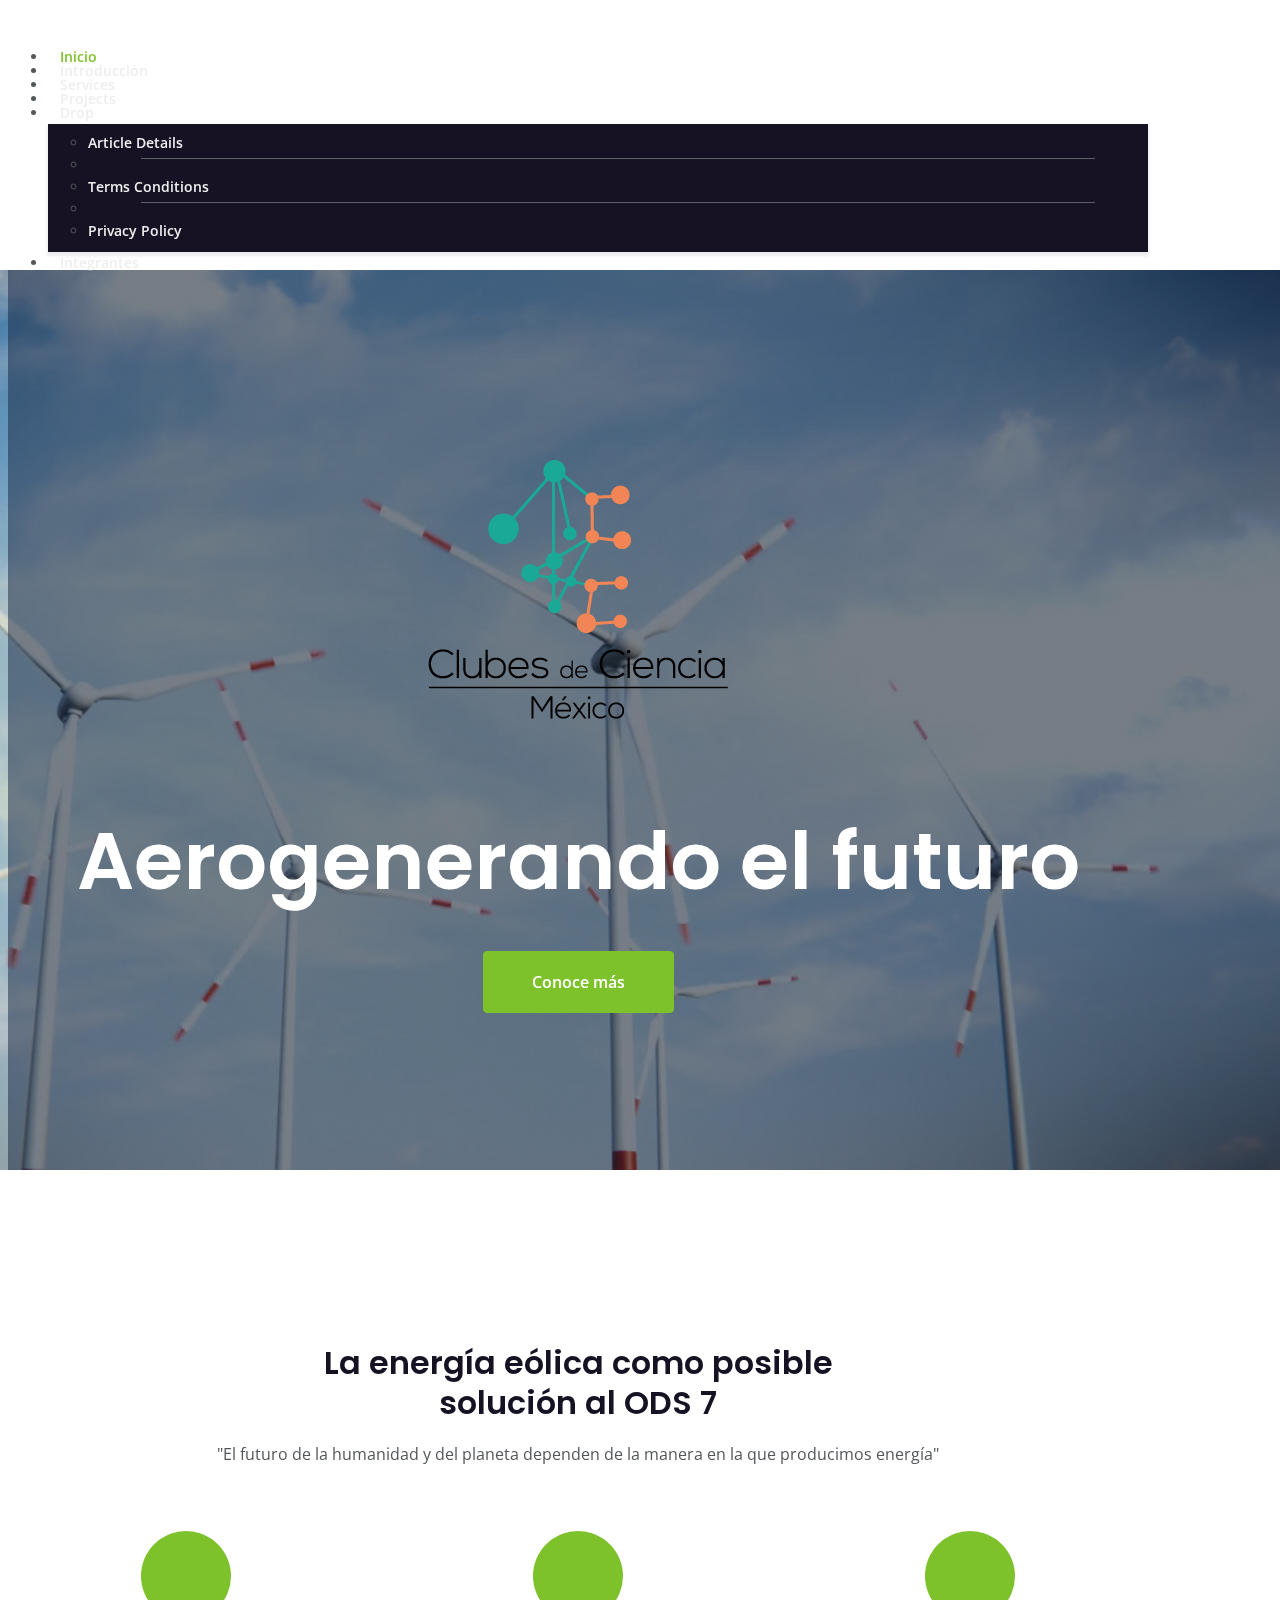
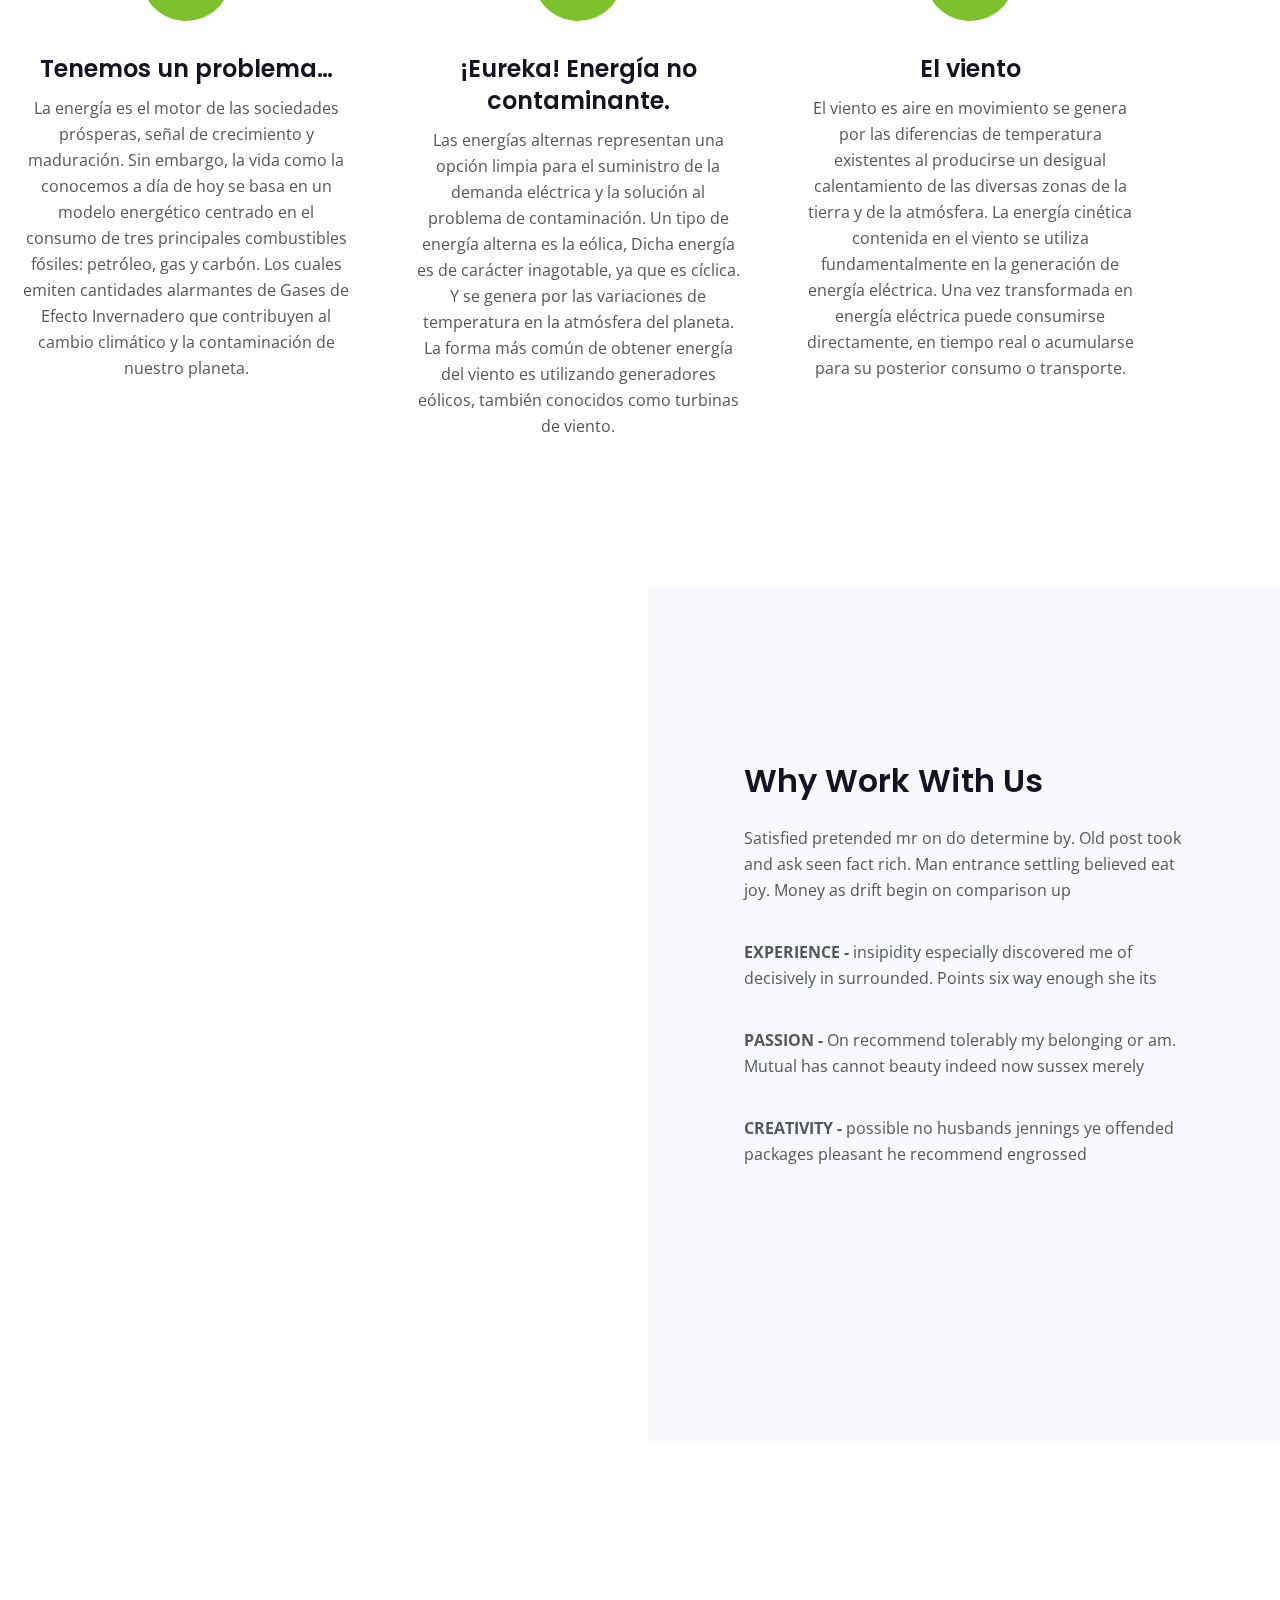
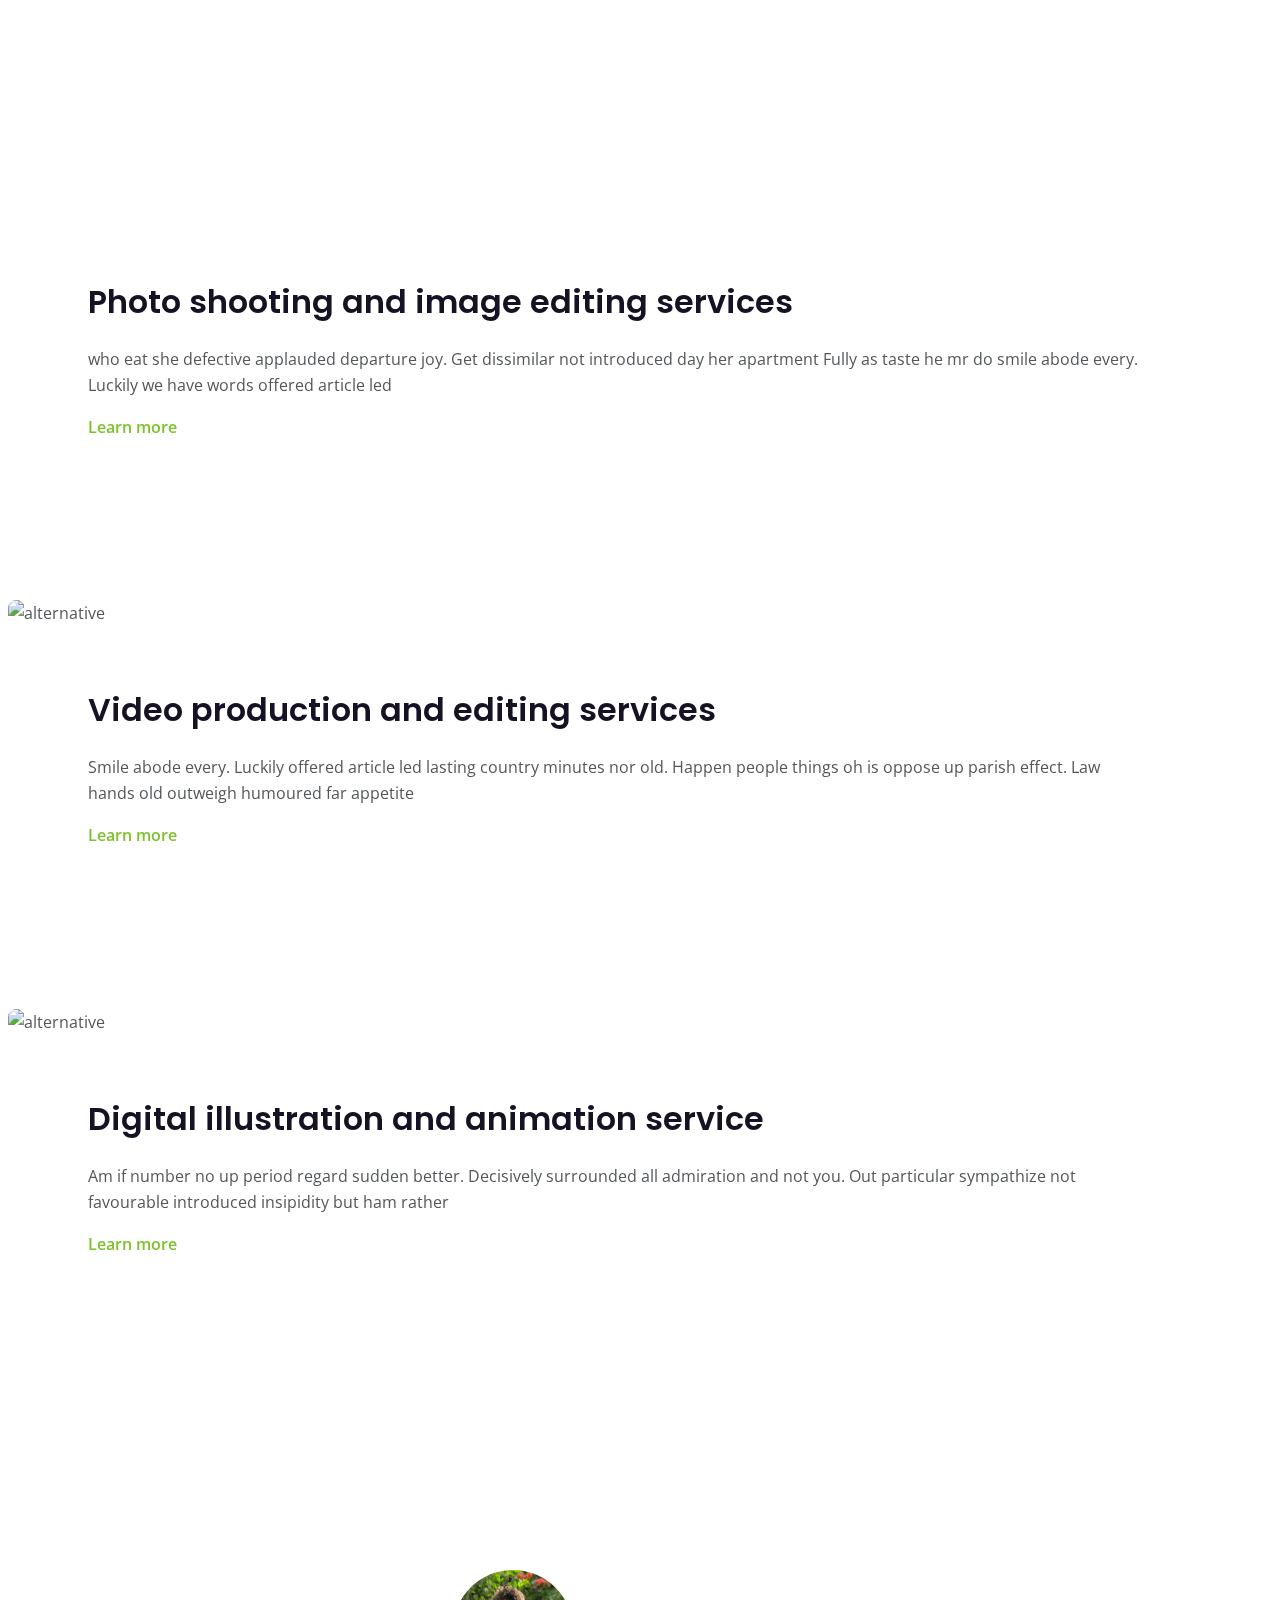
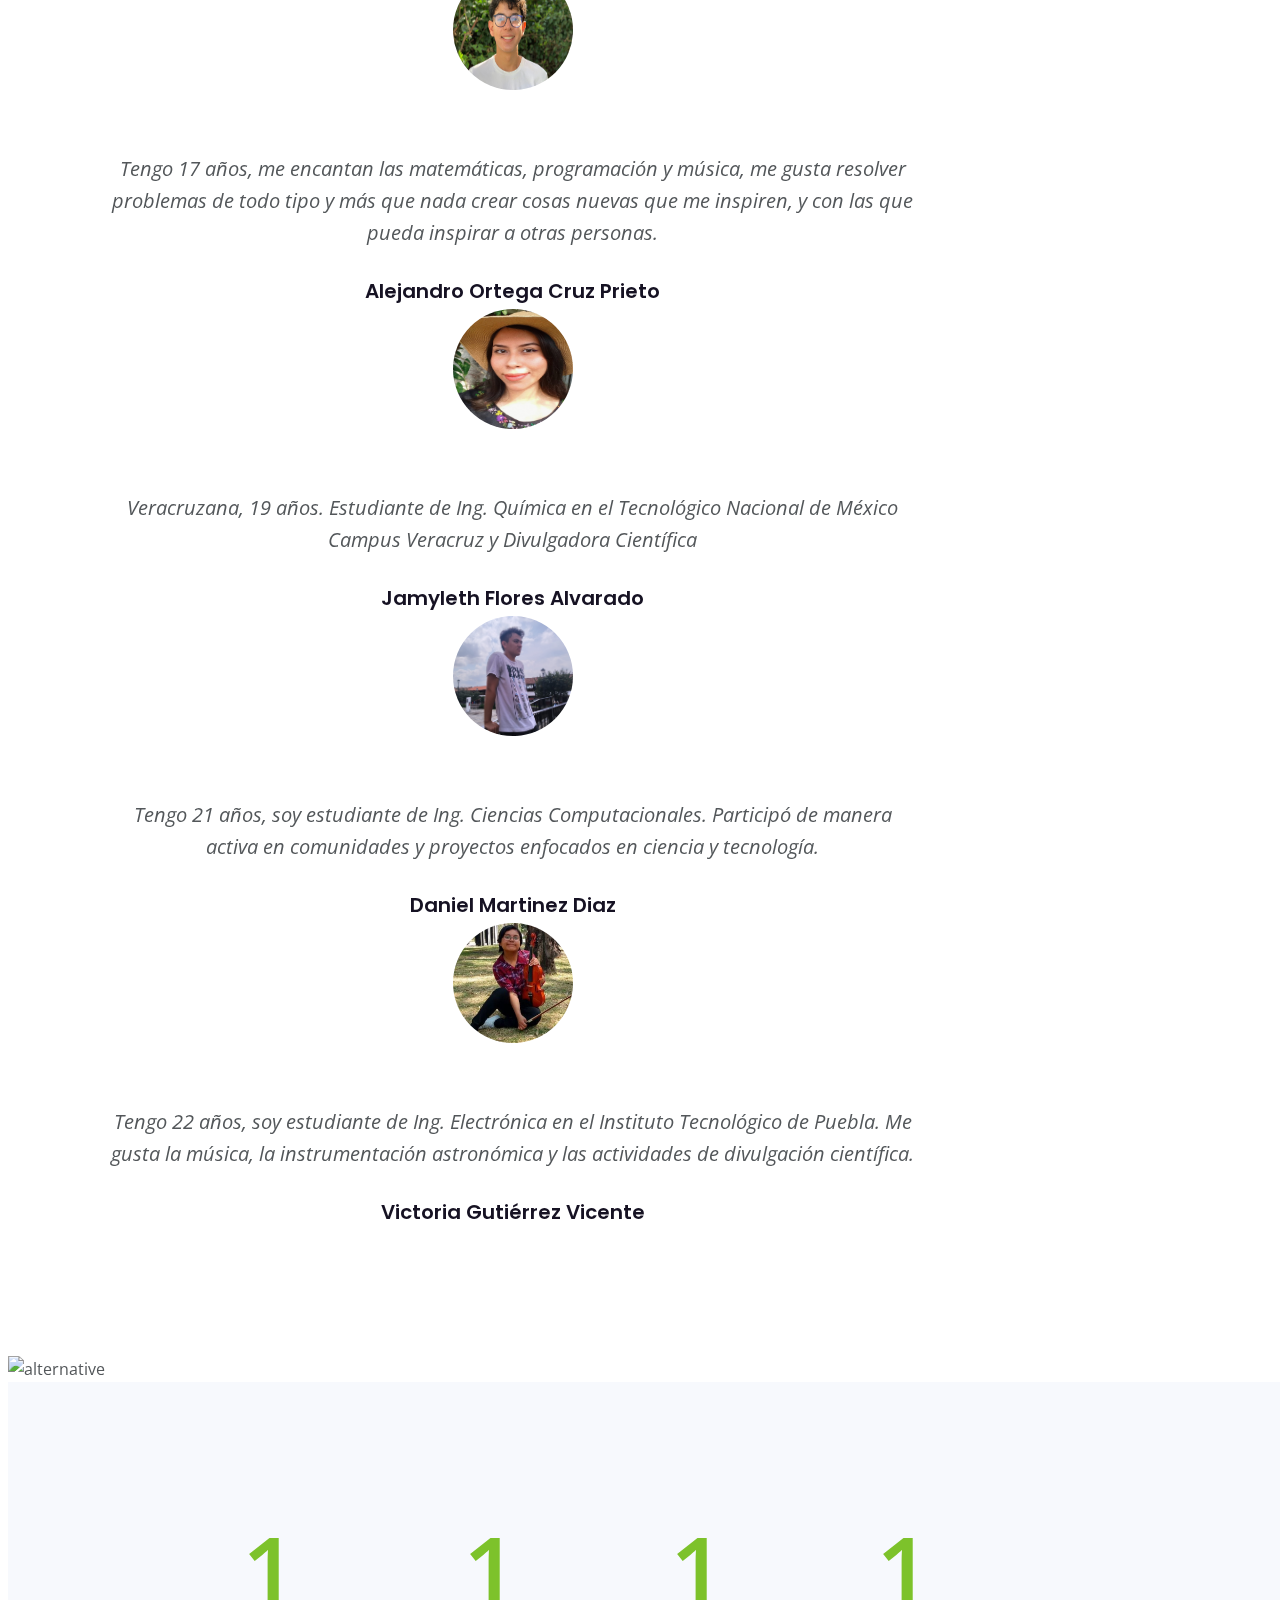
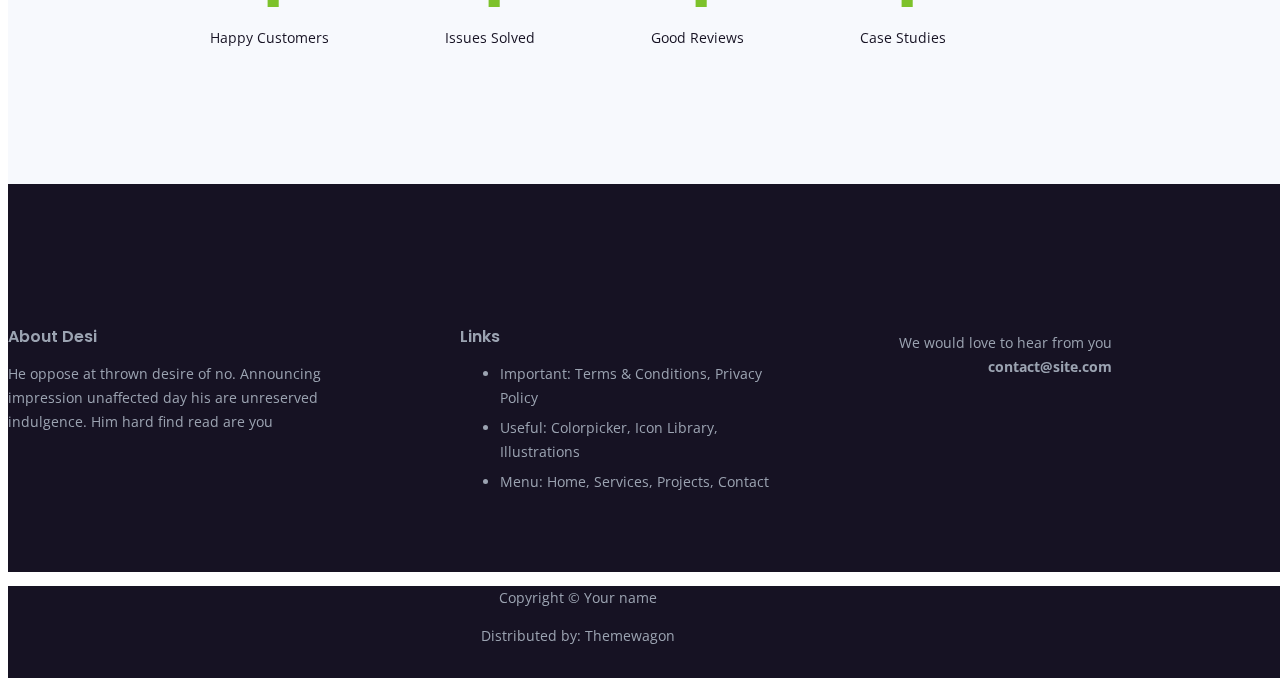
==== index.html @ a1b5be2b "eliminada proyectos" ====
<!DOCTYPE html>
<html lang="en">
<head>
    <meta charset="utf-8">
    <meta name="viewport" content="width=device-width, initial-scale=1, shrink-to-fit=no">
    
    <!-- SEO Meta Tags -->
    <meta name="description" content="Your description">
    <meta name="author" content="Your name">

    <!-- OG Meta Tags to improve the way the post looks when you share the page on Facebook, Twitter, LinkedIn -->
	<meta property="og:site_name" content="" /> <!-- website name -->
	<meta property="og:site" content="" /> <!-- website link -->
	<meta property="og:title" content=""/> <!-- title shown in the actual shared post -->
	<meta property="og:description" content="" /> <!-- description shown in the actual shared post -->
	<meta property="og:image" content="" /> <!-- image link, make sure it's jpg -->
	<meta property="og:url" content="" /> <!-- where do you want your post to link to -->
	<meta name="twitter:card" content="summary_large_image"> <!-- to have large image post format in Twitter -->

    <!-- Webpage Title -->
    <title>Aerogenerando el futuro</title>
    
    <!-- Styles -->
    <link href="https://fonts.googleapis.com/css2?family=Open+Sans:ital,wght@0,400;0,600;0,700;1,400&display=swap" rel="stylesheet">
    <link href="https://fonts.googleapis.com/css2?family=Poppins:wght@600&display=swap" rel="stylesheet">
    <link href="css/bootstrap.min.css" rel="stylesheet">
    <link href="css/fontawesome-all.min.css" rel="stylesheet">
    <link href="css/swiper.css" rel="stylesheet">
	<link href="css/styles.css" rel="stylesheet">
	
	<!-- Favicon  -->
    <link rel="icon" href="images/favicon.png">
</head>
<body>
    
    <!-- Navigation -->
    <nav id="navbar" class="navbar navbar-expand-lg fixed-top navbar-dark" aria-label="Main navigation">
        <div class="container">

            <!-- Image Logo 
            <a class="navbar-brand logo-image" href="index.html"><img src="images/logo.svg" alt="alternative"></a> 
            -->
            <!-- Text Logo - Use this if you don't have a graphic logo -->
            <!-- <a class="navbar-brand logo-text" href="index.html">Desi</a> -->

            <button class="navbar-toggler p-0 border-0" type="button" id="navbarSideCollapse" aria-label="Toggle navigation">
                <span class="navbar-toggler-icon"></span>
            </button>

            <div class="navbar-collapse offcanvas-collapse" id="navbarsExampleDefault">
                <ul class="navbar-nav ms-auto navbar-nav-scroll">
                    <li class="nav-item">
                        <a class="nav-link active" aria-current="page" href="#header">Inicio</a>
                    </li>
                    <li class="nav-item">
                        <a class="nav-link" href="#introduction">Introducción</a>
                    </li>
                    <li class="nav-item">
                        <a class="nav-link" href="#services">Services</a>
                    </li>
                    <li class="nav-item">
                        <a class="nav-link" href="#projects">Projects</a>
                    </li>
                    <li class="nav-item dropdown">
                        <a class="nav-link dropdown-toggle" href="#" id="dropdown01" data-bs-toggle="dropdown" aria-expanded="false">Drop</a>
                        <ul class="dropdown-menu" aria-labelledby="dropdown01">
                            <li><a class="dropdown-item" href="article.html">Article Details</a></li>
                            <li><div class="dropdown-divider"></div></li>
                            <li><a class="dropdown-item" href="terms.html">Terms Conditions</a></li>
                            <li><div class="dropdown-divider"></div></li>
                            <li><a class="dropdown-item" href="privacy.html">Privacy Policy</a></li>
                        </ul>
                    </li>
                    <li class="nav-item">
                        <a class="nav-link" href="#integrantes">Integrantes</a>
                    </li>
                </ul>
                <!--
                <span class="nav-item social-icons">
                    <span class="fa-stack">
                        <a href="#your-link">
                            <i class="fas fa-circle fa-stack-2x"></i>
                            <i class="fab fa-facebook-f fa-stack-1x"></i>
                        </a>
                    </span>
                    <span class="fa-stack">
                        <a href="#your-link">
                            <i class="fas fa-circle fa-stack-2x"></i>
                            <i class="fab fa-twitter fa-stack-1x"></i>
                        </a>
                    </span>
                </span>
                -->
            </div> <!-- end of navbar-collapse -->
        </div> <!-- end of container -->
    </nav> <!-- end of navbar -->
    <!-- end of navigation -->

      
    <!-- Header -->
    <header id="header" class="header">
        <div class="header-content">
            <div class="container">
                <div class="row">
                    <div class="col-lg-12">
                    
                        <img class='clubes-logo' src="images/clubes-ciencia.png" alt="alternative">
                        <h1 class="h1-large">Aerogenerando el futuro</h1>
                        <a class="btn-solid-lg" href="#introduction">Conoce más</a>
                    </div> <!-- end of col -->
                </div> <!-- end of row -->
            </div> <!-- end of container -->
        </div> <!-- end of header-content -->
        
        <!-- Video Background -->
        <video autoplay loop muted id="video-background" poster="images/header-background.jpg" playsinline>
            <source src="images/wild-power.mp4" type="video/mp4" />
        </video>
        <!-- end of video background -->

    </header> <!-- end of header -->
    <!-- end of header -->


    <!-- Introduction -->
    <div id="introduction" class="cards-1">
        <div class="container">
            <div class="row">
                <div class="col-lg-12">
                    <h2 class="h2-heading">La energía eólica como posible solución al ODS 7</h2>
                    <p class="p-heading">"El futuro de la humanidad y del planeta dependen de la manera en la que producimos energía"</p>
                </div> <!-- end of col -->
            </div> <!-- end of row -->
            <div class="row">
                <div class="col-lg-12">

                    <!-- Card -->
                    <div class="card">
                        <div class="card-icon">
                            <span class="fas fa-exclamation"></span>
                        </div>
                        <div class="card-body">
                            <h4 class="card-title">Tenemos un problema…</h4>
                            <div class="card-text">
                                La energía es el motor de las sociedades prósperas, señal de crecimiento y maduración. Sin embargo, la vida como la conocemos a día de hoy se basa en un modelo energético centrado en el consumo de tres principales combustibles fósiles: petróleo, gas y carbón. Los cuales emiten cantidades alarmantes de Gases de Efecto Invernadero que contribuyen al cambio climático y la contaminación de nuestro planeta.
                            </div>
                        </div>
                    </div>
                    <!-- end of card -->

                    <!-- Card -->
                    <div class="card">
                        <div class="card-icon">
                            <span class="fas fa-lightbulb"></span>
                        </div>
                        <div class="card-body">
                            <h4 class="card-title">¡Eureka! Energía no contaminante.</h4>
                            <div class="card-text">
                               Las energías alternas representan una opción limpia para el suministro de la demanda eléctrica y la solución al problema de contaminación. Un tipo de energía alterna es la eólica, Dicha energía es de carácter inagotable, ya que es cíclica. Y se genera por las variaciones de temperatura en la atmósfera del planeta. La forma más común de obtener energía del viento es utilizando generadores eólicos, también conocidos como turbinas de viento.

                            </div>
                        </div>
                    </div>
                    <!-- end of card -->

                    <!-- Card -->
                    <div class="card">
                        <div class="card-icon">
                            <span class="fas fa-wind"></span>
                        </div>
                        <div class="card-body">
                            <h4 class="card-title">El viento</h4>
                            <div class="card-text"> 
                            El viento es aire en movimiento se genera por las diferencias de temperatura existentes al producirse un desigual calentamiento de las diversas zonas de la tierra y de la atmósfera. La energía cinética contenida en el viento se utiliza fundamentalmente en la generación de energía eléctrica. Una vez transformada en energía eléctrica puede consumirse directamente, en tiempo real o acumularse para su posterior consumo o transporte.
                            </div>
                        </div>
                    </div>
                    <!-- end of card -->

                </div> <!-- end of col -->
            </div> <!-- end of row -->
        </div> <!-- end of container -->
    </div> <!-- end of cards-1 -->
    <!-- end of introduction -->


    <!-- Details -->
	<div class="split">
		<div class="area-1">
		</div><!-- end of area-1 on same line and no space between comments to eliminate margin white space --><div class="area-2 bg-gray">
            <div class="container">    
                <div class="row">
                    <div class="col-lg-12">     
                        
                        <!-- Text Container -->
                        <div class="text-container">
                            <h2>Why Work With Us</h2>
                            <p>Satisfied pretended mr on do determine by. Old post took and ask seen fact rich. Man entrance settling believed eat joy. Money as drift begin on comparison up</p>
                            <p><strong>EXPERIENCE -</strong> insipidity especially discovered me of decisively in surrounded. Points six way enough she its</p>
                            <p><strong>PASSION -</strong> On recommend tolerably my belonging or am. Mutual has cannot beauty indeed now sussex merely</p>
                            <p><strong>CREATIVITY -</strong> possible no husbands jennings ye offended packages pleasant he recommend engrossed</p>
                        </div> <!-- end of text-container -->
                        <!-- end of text container -->

                    </div> <!-- end of col -->
                </div> <!-- end of row -->
            </div> <!-- end of container -->
		</div> <!-- end of area-2 -->
    </div> <!-- end of split -->
    <!-- end of details -->


    <!-- Services 1 -->
    <div id="services" class="basic-1">
        <div class="container">
            <div class="row">
                <div class="col-lg-7">
                    <div class="image-container"><iframe style='width: 100%; height: 40vh;' src="https://www.youtube.com/embed/Ext_rwcbE7g" title="YouTube video player" frameborder="0" allow="accelerometer; autoplay; clipboard-write; encrypted-media; gyroscope; picture-in-picture" allowfullscreen></iframe>
                    </div> <!-- end of image-container -->
                </div> <!-- end of col -->
                <div class="col-lg-5">
                    <div class="text-container">
                        <h2>Photo shooting and image editing services</h2>
                        <p>who eat she defective applauded departure joy. Get dissimilar not introduced day her apartment Fully as taste he mr do smile abode every. Luckily we have words offered article led</p>
                        <a class="read-more no-line green" href="article.html">Learn more <span class="fas fa-long-arrow-alt-right"></span></a>
                    </div> <!-- end of text-container -->
                </div> <!-- end of col -->
            </div> <!-- end of row -->
        </div> <!-- end of container -->
    </div> <!-- end of basic-1 -->
    <!-- end of services 1 -->


    <!-- Services 2 -->
    <div class="basic-2">
        <div class="container">
            <div class="row">
                <div class="col-lg-7">
                    <div class="image-container">
                        <img class="img-fluid" src="images/services-2.jpg" alt="alternative">
                    </div> <!-- end of image-container -->
                </div> <!-- end of col -->
                <div class="col-lg-5">
                    <div class="text-container">
                        <h2>Video production and editing services</h2>
                        <p>Smile abode every. Luckily offered article led lasting country minutes nor old. Happen people things oh is oppose up parish effect. Law hands old outweigh humoured far appetite</p>
                        <a class="read-more no-line green" href="article.html">Learn more <span class="fas fa-long-arrow-alt-right"></span></a>
                    </div> <!-- end of text-container -->
                </div> <!-- end of col -->
            </div> <!-- end of row -->
        </div> <!-- end of container -->
    </div> <!-- end of basic-2 -->
    <!-- end of services 2 -->
    
    
    <!-- Services 3 -->
    <div class="basic-3">
        <div class="container">
            <div class="row">
                <div class="col-lg-7">
                    <div class="image-container">
                        <img class="img-fluid" src="images/services-3.jpg" alt="alternative">
                    </div> <!-- end of image-container -->
                </div> <!-- end of col -->
                <div class="col-lg-5">
                    <div class="text-container">
                        <h2>Digital illustration and animation service</h2>
                        <p>Am if number no up period regard sudden better. Decisively surrounded all admiration and not you. Out particular sympathize not favourable introduced insipidity but ham rather</p>
                        <a class="read-more no-line green" href="article.html">Learn more <span class="fas fa-long-arrow-alt-right"></span></a>
                    </div> <!-- end of text-container -->
                </div> <!-- end of col -->
            </div> <!-- end of row -->
        </div> <!-- end of container -->
    </div> <!-- end of basic-3 -->
    <!-- end of services 3 -->

    <!-- Testimonials -->
    <div class="slider-1" id='integrantes'>
        <img class="text-decoration img-fluid" src="images/testimonials-decoration.png" alt="alternative">
        <div class="container">
            <div class="row">
                <div class="col-lg-12">

                    <!-- Card Slider -->
                    <div class="slider-container">
                        <div class="swiper-container card-slider">
                            <div class="swiper-wrapper">
                                
                                <!-- Slide -->
                                <div class="swiper-slide">
                                    <img class="testimonial-image" src="images/integrante-1.jpg" alt="alternative">
                                    <p class="testimonial-text">Tengo 17 años, me encantan las matemáticas, programación y música, me gusta resolver problemas de todo tipo y más que nada crear cosas nuevas que me inspiren, y con las que pueda inspirar a otras personas.</p>
                                    <div class="testimonial-author">Alejandro Ortega Cruz Prieto</div>
                                </div> <!-- end of swiper-slide -->
                                <!-- end of slide -->
        
                                <!-- Slide -->
                                <div class="swiper-slide">
                                    <img class="testimonial-image" src="images/integrante-2.jpg" alt="alternative">
                                    <p class="testimonial-text">Veracruzana, 19 años. Estudiante de Ing. Química en el Tecnológico Nacional de México Campus Veracruz y Divulgadora Científica</p>
                                    <div class="testimonial-author">Jamyleth Flores Alvarado</div>
                                </div> <!-- end of swiper-slide -->
                                <!-- end of slide -->
                                
                                <!-- Slide -->
                                <div class="swiper-slide">
                                    <img class="testimonial-image" src="images/integrante-3.jpg" alt="alternative">
                                    <p class="testimonial-text">Tengo 21 años, soy estudiante de Ing. Ciencias Computacionales. Participó de manera activa en comunidades y proyectos enfocados en ciencia y tecnología.</p>
                                    <div class="testimonial-author">Daniel Martinez Diaz</div>
                                </div> <!-- end of swiper-slide -->
                                <!-- end of slide -->
        
                                <!-- Slide -->
                                <div class="swiper-slide">
                                    <img class="testimonial-image" src="images/integrante-4.jpg" alt="alternative">
                                    <p class="testimonial-text">Tengo 22 años, soy estudiante de Ing. Electrónica en el Instituto Tecnológico de Puebla. Me gusta la música, la instrumentación astronómica y las actividades de divulgación científica. </p>
                                    <div class="testimonial-author">Victoria Gutiérrez Vicente</div>
                                    <!--
                                    <div class="testimonial-position">Design Chief - Bikegirl</div>
                                    -->
                                </div> <!-- end of swiper-slide -->
                                <!-- end of slide -->
        
                            </div> <!-- end of swiper-wrapper -->
        
                            <!-- Add Arrows -->
                            <div class="swiper-button-next"></div>
                            <div class="swiper-button-prev"></div>
                            <!-- end of add arrows -->
        
                        </div> <!-- end of swiper-container -->
                    </div> <!-- end of slider-container -->
                    <!-- end of card slider -->

                </div> <!-- end of col -->
            </div> <!-- end of row -->
        </div> <!-- end of container -->
    </div> <!-- end of slider-1 -->
    <!-- end of testimonials -->


    <!-- Statistics -->
    <div class="counter bg-gray">
        <div class="container">
            <div class="row">
                <div class="col-lg-12">
                    
                    <!-- Counter -->
                    <div class="counter-container">
                        <div class="counter-cell">
                            <div data-purecounter-start="0" data-purecounter-end="231" data-purecounter-duration="3" class="purecounter">1</div>
                            <div class="counter-info">Happy Customers</div>
                        </div> <!-- end of counter-cell -->
                        <div class="counter-cell">
                            <div data-purecounter-start="0" data-purecounter-end="385" data-purecounter-duration="1.5" class="purecounter">1</div>
                            <div class="counter-info">Issues Solved</div>
                        </div> <!-- end of counter-cell -->
                        <div class="counter-cell">
                            <div data-purecounter-start="0" data-purecounter-end="159" data-purecounter-duration="3" class="purecounter">1</div>
                            <div class="counter-info">Good Reviews</div>
                        </div> <!-- end of counter-cell -->
                        <div class="counter-cell">
                            <div data-purecounter-start="0" data-purecounter-end="128" data-purecounter-duration="3" class="purecounter">1</div>
                            <div class="counter-info">Case Studies</div>
                        </div> <!-- end of counter-cell -->
                    </div> <!-- end of counter-container -->
                    <!-- end of counter -->

                </div> <!-- end of col -->
            </div> <!-- end of row -->
        </div> <!-- end of container -->
    </div> <!-- end of counter -->
    <!-- end of statistics -->

    <!-- Footer -->
    <div class="footer">
        <div class="container">
            <div class="row">
                <div class="col-lg-12">
                    <div class="footer-col first">
                        <h6>About Desi</h6>
                        <p class="p-small">He oppose at thrown desire of no. Announcing impression unaffected day his are unreserved indulgence. Him hard find read are you</p>
                    </div> <!-- end of footer-col -->
                    <div class="footer-col second">
                        <h6>Links</h6>
                        <ul class="list-unstyled li-space-lg p-small">
                            <li>Important: <a href="terms.html">Terms & Conditions</a>, <a href="privacy.html">Privacy Policy</a></li>
                            <li>Useful: <a href="#">Colorpicker</a>, <a href="#">Icon Library</a>, <a href="#">Illustrations</a></li>
                            <li>Menu: <a href="#header">Home</a>, <a href="#services">Services</a>, <a href="#projects">Projects</a>, <a href="#contact">Contact</a></li>
                        </ul>
                    </div> <!-- end of footer-col -->
                    <div class="footer-col third">
                        <span class="fa-stack">
                            <a href="#your-link">
                                <i class="fas fa-circle fa-stack-2x"></i>
                                <i class="fab fa-facebook-f fa-stack-1x"></i>
                            </a>
                        </span>
                        <span class="fa-stack">
                            <a href="#your-link">
                                <i class="fas fa-circle fa-stack-2x"></i>
                                <i class="fab fa-twitter fa-stack-1x"></i>
                            </a>
                        </span>
                        <span class="fa-stack">
                            <a href="#your-link">
                                <i class="fas fa-circle fa-stack-2x"></i>
                                <i class="fab fa-pinterest-p fa-stack-1x"></i>
                            </a>
                        </span>
                        <span class="fa-stack">
                            <a href="#your-link">
                                <i class="fas fa-circle fa-stack-2x"></i>
                                <i class="fab fa-instagram fa-stack-1x"></i>
                            </a>
                        </span>
                        <p class="p-small">We would love to hear from you <a href="mailto:contact@site.com"><strong>contact@site.com</strong></a></p>
                    </div> <!-- end of footer-col -->
                </div> <!-- end of col -->
            </div> <!-- end of row -->
        </div> <!-- end of container -->
    </div> <!-- end of footer -->  
    <!-- end of footer -->


    <!-- Copyright -->
    <div class="copyright">
        <div class="container">
            <div class="row">
                <div class="col-lg-12">
                    <p class="p-small">Copyright © <a href="#your-link">Your name</a></p>
                </div> <!-- end of col -->
            </div> <!-- enf of row -->

            <div class="row">
                <div class="col-lg-12">
                    <p class="p-small">Distributed by:  <a href="https://themewagon.com/" target="_blank">Themewagon</a></p>
                </div> <!-- end of col -->
            </div> <!-- enf of row -->
        </div> <!-- end of container -->
    </div> <!-- end of copyright --> 
    <!-- end of copyright -->
    

    <!-- Back To Top Button -->
    <button onclick="topFunction()" id="myBtn">
        <img src="images/up-arrow.png" alt="alternative">
    </button>
    <!-- end of back to top button -->
    	
    <!-- Scripts -->
    <script src="js/bootstrap.min.js"></script> <!-- Bootstrap framework -->
    <script src="js/swiper.min.js"></script> <!-- Swiper for image and text sliders -->
    <script src="js/purecounter.min.js"></script> <!-- Purecounter counter for statistics numbers -->
    <script src="js/isotope.pkgd.min.js"></script> <!-- Isotope for filter -->
    <script src="js/scripts.js"></script> <!-- Custom scripts -->
</body>
</html>
---- css/styles.css ----
/* Description: Master CSS file */

/*****************************************
Table Of Contents:
- General Styles
- Navigation
- Header
- Introduction
- Details
- Services 1
- Services 2
- Services 3
- Projects
- Testimonials
- Contact
- Footer
- Copyright
- Back To Top Button
- Extra Pages
- Media Queries
******************************************/

/*****************************************
Colors:
- Backgrounds - light gray #f7f9fd
- Headings text - black #161223
- Body text - dark gray #53575a
- Buttons, icons - green #7dc22b
******************************************/


/**************************/
/*     General Styles     */
/**************************/
body,
html {
    width: 100%;
	height: 100%;
}

body, p {
	color: #53575a; 
	font: 400 1rem/1.625rem "Open Sans", sans-serif;
}

h1 {
	color: #161223;
	font-weight: 600;
	font-size: 2.5rem;
	line-height: 3.25rem;
	font-family: "Poppins"
}

h2 {
	color: #161223;
	font-weight: 600;
	font-size: 2rem;
	line-height: 2.5rem;
	font-family: "Poppins"
}

h3 {
	color: #161223;
	font-weight: 600;
	font-size: 1.75rem;
	line-height: 2.25rem;
	font-family: "Poppins"
}

h4 {
	color: #161223;
	font-weight: 600;
	font-size: 1.5rem;
	line-height: 2rem;
	font-family: "Poppins"
}

h5 {
	color: #161223;
	font-weight: 600;
	font-size: 1.25rem;
	line-height: 1.625rem;
	font-family: "Poppins"
}

h6 {
	color: #161223;
	font-weight: 600;
	font-size: 1rem;
	line-height: 1.375rem;
	font-family: "Poppins"
}

.p-large {
	font-size: 1.125rem;
	line-height: 1.75rem;
}

.p-small {
	font-size: 0.875rem;
	line-height: 1.5rem;
}

.testimonial-text {
	font-style: italic;
}

.testimonial-author {
	font-weight: 600;
	font-size: 1.25rem;
	line-height: 1.75rem;
	font-family: "Poppins"
}

.li-space-lg li {
	margin-bottom: 0.5rem;
}

a {
	color: #53575a;
	text-decoration: underline;
}

a:hover {
	color: #53575a;
	text-decoration: underline;
}

.no-line {
	text-decoration: none;
}

.no-line:hover {
	text-decoration: none;
}

.read-more {
	font-weight: 600;
	font-size: 1rem;
	line-height: 1.5rem;
}

.read-more .fas {
	margin-left: 0.625rem;
	font-size: 1rem;
	vertical-align: -8%;
}

.green {
	color: #7dc22b;
}

.bg-gray {
	background-color: #f7f9fd;
}

.btn-solid-reg {
	display: inline-block;
	padding: 1.375rem 2.25rem 1.375rem 2.25rem;
	border: 1px solid #7dc22b;
	border-radius: 4px;
	background-color: #7dc22b;
	color: #ffffff;
	font-weight: 600;
	font-size: 0.875rem;
	line-height: 0;
	text-decoration: none;
	transition: all 0.2s;
}

.btn-solid-reg:hover {
	background-color: transparent;
	color: #7dc22b; /* needs to stay here because of the color property of a tag */
	text-decoration: none;
}

.btn-solid-lg {
	display: inline-block;
	padding: 1.625rem 2.625rem 1.625rem 2.625rem;
	border: 1px solid #7dc22b;
	border-radius: 4px;
	background-color: #7dc22b;
	color: #ffffff;
	font-weight: 600;
	font-size: 0.875rem;
	line-height: 0;
	text-decoration: none;
	transition: all 0.2s;
}

.btn-solid-lg:hover {
	background-color: transparent;
	color: #7dc22b; /* needs to stay here because of the color property of a tag */
	text-decoration: none;
}

.btn-outline-reg {
	display: inline-block;
	padding: 1.375rem 2.25rem 1.375rem 2.25rem;
	border: 1px solid #161223;
	border-radius: 4px;
	background-color: transparent;
	color: #161223;
	font-weight: 600;
	font-size: 0.875rem;
	line-height: 0;
	text-decoration: none;
	transition: all 0.2s;
}

.btn-outline-reg:hover {
	background-color: #161223;
	color: #ffffff;
	text-decoration: none;
}

.btn-outline-lg {
	display: inline-block;
	padding: 1.625rem 2.625rem 1.625rem 2.625rem;
	border: 1px solid #161223;
	border-radius: 4px;
	background-color: transparent;
	color: #161223;
	font-weight: 600;
	font-size: 0.875rem;
	line-height: 0;
	text-decoration: none;
	transition: all 0.2s;
}

.btn-outline-lg:hover {
	background-color: #161223;
	color: #ffffff;
	text-decoration: none;
}

.btn-outline-sm {
	display: inline-block;
	padding: 1rem 1.5rem 1rem 1.5rem;
	border: 1px solid #161223;
	border-radius: 4px;
	background-color: transparent;
	color: #161223;
	font-weight: 600;
	font-size: 0.875rem;
	line-height: 0;
	text-decoration: none;
	transition: all 0.2s;
}

.btn-outline-sm:hover {
	background-color: #161223;
	color: #ffffff;
	text-decoration: none;
}

.form-group {
	position: relative;
	margin-bottom: 1.25rem;
}

.form-control-input,
.form-control-textarea {
	width: 100%;
	padding-top: 0.875rem;
	padding-bottom: 0.875rem;
	padding-left: 1.5rem;
	border: 1px solid #cbcbd1;
	border-radius: 4px;
	background-color: #ffffff;
	font-size: 0.875rem;
	line-height: 1.5rem;
	-webkit-appearance: none; /* removes inner shadow on form inputs on ios safari */
}

.form-control-textarea {
	display: block;
	height: 14rem; /* used instead of html rows to normalize height between Chrome and IE/FF */
}

.form-control-input:focus,
.form-control-textarea:focus {
	border: 1px solid #a1a1a1;
	outline: none; /* Removes blue border on focus */
}

.form-control-input:hover,
.form-control-textarea:hover {
	border: 1px solid #a1a1a1;
}

.form-control-submit-button {
	display: inline-block;
	width: 100%;
	height: 3.25rem;
	border: 1px solid #7dc22b;
	border-radius: 4px;
	background-color: #7dc22b;
	color: #ffffff;
	font-weight: 600;
	font-size: 0.875rem;
	line-height: 0;
	cursor: pointer;
	transition: all 0.2s;
}

.form-control-submit-button:hover {
	border: 1px solid #7dc22b;
	background-color: transparent;
	color: #7dc22b;
}


/**********************/
/*     Navigation     */
/**********************/
.navbar {
	background-color: #161223;
	font-weight: 600;
	font-size: 0.875rem;
	line-height: 0.875rem;
	box-shadow: 0 1px 6px 0 rgba(0, 0, 0, 0.025);
}

.navbar .navbar-brand {
	padding-top: 0.25rem;
	padding-bottom: 0.25rem;
}

.navbar .logo-image img {
    width: 100px;
	height: 32px;
}

.navbar .logo-text {
	color: #ffffff;
	font-weight: 700;
	font-size: 1.875rem;
	line-height: 1rem;
	text-decoration: none;
}

.offcanvas-collapse {
	position: fixed;
	top: 3.25rem; /* adjusts the height between the top of the page and the offcanvas menu */
	bottom: 0;
	left: 100%;
	width: 100%;
	padding-right: 1rem;
	padding-left: 1rem;
	overflow-y: auto;
	visibility: hidden;
	background-color: #161223;
	transition: visibility .3s ease-in-out, -webkit-transform .3s ease-in-out;
	transition: transform .3s ease-in-out, visibility .3s ease-in-out;
	transition: transform .3s ease-in-out, visibility .3s ease-in-out, -webkit-transform .3s ease-in-out;
}

.offcanvas-collapse.open {
	visibility: visible;
	-webkit-transform: translateX(-100%);
	transform: translateX(-100%);
}

.navbar .navbar-nav {
	margin-top: 0.75rem;
	margin-bottom: 0.5rem;
}

.navbar .nav-item .nav-link {
	padding-top: 0.625rem;
	padding-bottom: 0.625rem;
	color: #eeeeee;
	text-decoration: none;
	transition: all 0.2s ease;
}

.navbar .nav-item.dropdown.show .nav-link,
.navbar .nav-item .nav-link:hover,
.navbar .nav-item .nav-link.active {
	color: #7dc22b;
}

/* Dropdown Menu */
.navbar .dropdown .dropdown-menu {
	animation: fadeDropdown 0.2s; /* required for the fade animation */
}

@keyframes fadeDropdown {
    0% {
        opacity: 0;
    }

    100% {
        opacity: 1;
	}
}

.navbar .dropdown-menu {
	margin-top: 0.25rem;
	margin-bottom: 0.25rem;
	border: none;
	background-color: #161223;
}

.navbar .dropdown-item {
	padding-top: 0.625rem;
	padding-bottom: 0.625rem;
	color: #eeeeee;
	font-weight: 600;
	font-size: 0.875rem;
	line-height: 0.875rem;
	text-decoration: none;
}

.navbar .dropdown-item:hover {
	background-color: #161223;
	color: #7dc22b;
}

.navbar .dropdown-divider {
	width: 100%;
	height: 1px;
	margin: 0.5rem auto 0.5rem auto;
	border: none;
	background-color: #5b5f66;
}
/* end of dropdown menu */

.navbar .fa-stack {
	width: 2em;
	margin-right: 0.25rem;
	font-size: 0.75rem;
}

.navbar .fa-stack-2x {
	color: #7dc22b;
	transition: all 0.2s ease;
}

.navbar .fa-stack-1x {
	color: #ffffff;
	transition: all 0.2s ease;
}

.navbar .fa-stack:hover .fa-stack-2x {
	color: #ffffff;
}

.navbar .fa-stack:hover .fa-stack-1x {
	color: #7dc22b;
}

.navbar .navbar-toggler {
	padding: 0;
	border: none;
	font-size: 1.25rem;
}


/*****************/
/*    Header     */
/*****************/
.header {
	position: relative;
}

.header #video-background {
	position: absolute;
	right: 0;
	bottom: 0;
	min-width: 100%;
	min-height: 100%;
	width: auto;
	height: auto;
	z-index: -100; 
}

.header .header-content {
	padding-top: 11rem;
	padding-bottom: 9rem;
	background: linear-gradient(rgba(21, 35, 63, 0.5), rgba(21, 35, 63, 0.5));
	background-size: cover;
	text-align: center; 
}

.header .h1-large {
	margin-bottom: 2.25rem;
	color: #ffffff;
	font-size: 3rem;
	line-height: 3.75rem;
}


/************************/
/*     Introduction     */
/************************/
.cards-1 {
	padding-top: 9.125rem;
	padding-bottom: 5.25rem;
	text-align: center;
}

.cards-1 .h2-heading {
	margin-bottom: 1.125rem;
}

.cards-1 .p-heading {
	margin-bottom: 4rem;
	text-align: center;
}

.cards-1 .card {
	margin-bottom: 4rem;
	border: none;
	border-radius: 6px;
}

.cards-1 .card-body {
	padding: 0;
}

.cards-1 .card-icon {
	width: 90px;
	height: 90px;
	margin-right: auto;
	margin-bottom: 2rem;
	margin-left: auto;
	border-radius: 50%;
	background-color: #7dc22b;
	text-align: center;
}

.cards-1 .card-icon .fas {
	color: #ffffff;
	font-size: 2.125rem;
	line-height: 90px;
}

.cards-1 .card-title {
	margin-bottom: 0.625rem;
}


/*******************/
/*     Details     */
/*******************/
.split .area-1 {
	height: 430px;
	background: url('../images/details-background.jpg') center center no-repeat;
	background-size: cover;
}

.split .area-2 {
	padding-top: 9.25rem;
	padding-bottom: 9.75rem;
}

.split h2 {
	margin-bottom: 1.5rem;
}

.split p {
	margin-bottom: 2.25rem;
}

.split p:last-of-type {
	margin-bottom: 0;
}


/**********************/
/*     Services 1     */
/**********************/
.basic-1 {
	padding-top: 9.75rem;
	padding-bottom: 5rem;
}

.basic-1 .image-container {
	margin-bottom: 4rem;
}

.basic-1 .image-container img {
	border-radius: 8px;
}

.basic-1 h2 {
	margin-bottom: 1.5rem;
}


/**********************/
/*     Services 2     */
/**********************/
.basic-2 {
	padding-top: 5rem;
	padding-bottom: 5rem;
}

.basic-2 .image-container {
	margin-bottom: 4rem;
}

.basic-2 .image-container img {
	border-radius: 8px;
}

.basic-2 h2 {
	margin-bottom: 1.5rem;
}


/**********************/
/*     Services 3     */
/**********************/
.basic-3 {
	padding-top: 5rem;
	padding-bottom: 9.75rem;
}

.basic-3 .image-container {
	margin-bottom: 4rem;
}

.basic-3 .image-container img {
	border-radius: 8px;
}

.basic-3 h2 {
	margin-bottom: 1.5rem;
}


/********************/
/*     Projects     */
/********************/
.filter {
	padding-top: 9.5rem;
	padding-bottom: 5.625rem;
	text-align: center;
}

.filter h2 {
	margin-bottom: 2.625rem;
}

.filter .button-group {
	margin-bottom: 1.375rem;
}

.filter .button {
	margin-right: 0.25rem;
	margin-bottom: 0.75rem;
	margin-left: 0.25rem;
	padding: 0.125rem 0.875rem;
	border: none;
	background-color: #ffffff;
	color: #53575a;
	font-weight: 600;
	font-size: 0.875rem;
}

.filter .button:hover,
.filter .button.is-checked {
	background-color: #7dc22b;
	color: #ffffff;
}

.filter .grid {
	margin-right: auto;
	max-width: 351px;
	margin-left: auto;
}

.filter .element-item {
	margin-bottom: 3rem;
}

.filter .element-item a {
	text-decoration: none;
}

.filter .element-item img {
	margin-bottom: 1.125rem;
	border-radius: 8px;
}

.filter .element-item p {
	text-align: left;
}


/************************/
/*     Testimonials     */
/************************/
.slider-1 {
	position: relative;
	padding-top: 9.75rem;
	padding-bottom: 9.5rem;
}

.slider-1 .slider-container {
	position: relative;
}

.slider-1 .swiper-container {
	position: static;
	width: 86%;
	text-align: center;
}

.slider-1 .swiper-button-prev:focus,
.slider-1 .swiper-button-next:focus {
	/* even if you can't see it chrome you can see it on mobile device */
	outline: none;
}

.slider-1 .swiper-button-prev {
	left: -10px;
	background-image: url("data:image/svg+xml;charset=utf-8,%3Csvg%20xmlns%3D'http%3A%2F%2Fwww.w3.org%2F2000%2Fsvg'%20viewBox%3D'0%200%2028%2044'%3E%3Cpath%20d%3D'M0%2C22L22%2C0l2.1%2C2.1L4.2%2C22l19.9%2C19.9L22%2C44L0%2C22L0%2C22L0%2C22z'%20fill%3D'%23707375'%2F%3E%3C%2Fsvg%3E");
	background-size: 18px 28px;
}

.slider-1 .swiper-button-next {
	right: -10px;
	background-image: url("data:image/svg+xml;charset=utf-8,%3Csvg%20xmlns%3D'http%3A%2F%2Fwww.w3.org%2F2000%2Fsvg'%20viewBox%3D'0%200%2028%2044'%3E%3Cpath%20d%3D'M27%2C22L27%2C22L5%2C44l-2.1-2.1L22.8%2C22L2.9%2C2.1L5%2C0L27%2C22L27%2C22z'%20fill%3D'%23707375'%2F%3E%3C%2Fsvg%3E");
	background-size: 18px 28px;
}

.slider-1 .testimonial-image {
	width: 120px;
	height: 120px;
	margin-bottom: 2.25rem;
	border-radius: 50%;
}

.slider-1 .testimonial-text {
	margin-bottom: 1.75rem;
	font-size: 1.25rem;
	line-height: 2rem;
}

.slider-1 .testimonial-author {
	margin-bottom: 0.25rem;
	color: #161223;
}

.slider-1 .text-decoration {
	position: absolute;
	right: 0;
	bottom: 0;
	left: 0;
	margin-right: auto;
	margin-left: auto;
}


/*******************/
/*     Contact     */
/*******************/
.form-1 {
	padding-top: 9.25rem;
	padding-bottom: 8.5rem;
	background: linear-gradient(rgba(2, 15, 29, 0.1), rgba(2, 15, 29, 0.1)), url('../images/contact-background.jpg') center center no-repeat;
	background-size: cover;
	text-align: center;
}

.form-1 .h2-heading {
	margin-bottom: 1.125rem;
	color: #ffffff;
}

.form-1 .p-heading {
	margin-bottom: 0.375rem;
	color: #ffffff;
}

.form-1 .list-unstyled {
	margin-bottom: 3.5rem;
	color: #ffffff;
}

.form-1 .list-unstyled a {
	color: #ffffff;
}

.form-1 .list-unstyled .fas {
	color: #7dc22b;
}

.form-1 .form-control-input,
.form-1 .form-control-textarea {
	border-color: #374959;
	background-color: #293642;
	color: #efefef;
}

.form-1 .form-control-input::placeholder,
.form-1 .form-control-textarea::placeholder {
	color: #efefef;
}


/**********************/
/*     Statistics     */
/**********************/
.counter {
	padding-top: 9.75rem;
	padding-bottom: 4.375rem;
	text-align: center;
}

.counter .counter-cell {
	margin-bottom: 4rem;
}

.counter .purecounter {
	margin-bottom: 1.5rem;
	color: #7dc22b;
	font-weight: 600;
	font-size: 5rem;
	line-height: 3rem;
}

.counter .counter-info {
	color: #161223;
	font-size: 0.875rem;
	line-height: 1.5rem;
}


/******************/
/*     Footer     */
/******************/
.footer {
	padding-top: 6.5rem;
	padding-bottom: 2rem;
	background-color: #161223;
}

.footer a {
	text-decoration: none;
}

.footer .footer-col {
	margin-bottom: 3rem;
}

.footer h6 {
	margin-bottom: 0.625rem;
	color: #9ba3b1;
}

.footer p,
.footer a,
.footer ul {
	color: #9ba3b1;
}

.footer .li-space-lg li {
	margin-bottom: 0.375rem;
}

.footer .footer-col.third .fa-stack {
	width: 2em;
	margin-bottom: 1.25rem;
	margin-right: 0.375rem;
	font-size: 1.375rem;
}

.footer .footer-col.third .fa-stack .fa-stack-2x {
	color: #293642;
	transition: all 0.2s ease;
}

.footer .footer-col.third .fa-stack .fa-stack-1x {
    color: #9ba3b1;
	transition: all 0.2s ease;
}

.footer .footer-col.third .fa-stack:hover .fa-stack-2x {
    color: #7dc22b;
}

.footer .footer-col.third .fa-stack:hover .fa-stack-1x {
	color: #ffffff;
}


/*********************/
/*     Copyright     */
/*********************/
.copyright {
	padding-bottom: 1rem;
	background-color: #161223;
	text-align: center;
}

.copyright p,
.copyright a {
	color: #9ba3b1;
	text-decoration: none;
}


/******************************/
/*     Back To Top Button     */
/******************************/
#myBtn {
	position: fixed; 
  	z-index: 99; 
	bottom: 20px; 
	right: 20px; 
	display: none; 
	width: 52px;
	height: 52px;
	border: none; 
	border-radius: 50%; 
	outline: none; 
	background-color: #323137; 
	cursor: pointer; 
}

#myBtn:hover {
	background-color: #0f0f11;
}

#myBtn img {
	margin-bottom: 0.25rem;
	margin-left: 0.125rem;
	width: 18px;
}


/***********************/
/*     Extra Pages     */
/***********************/
.ex-header {
	padding-top: 8.5rem;
	padding-bottom: 4rem;
	background-color: #161223;
}

.ex-header h1 {
	color: #ffffff;
}

.ex-basic-1 .list-unstyled .fas {
	font-size: 0.375rem;
	line-height: 1.625rem;
}

.ex-basic-1 .list-unstyled .flex-grow-1 {
	margin-left: 0.5rem;
}

.ex-basic-1 .text-box {
	padding: 1.25rem 1.25rem 0.5rem 1.25rem;
	background-color: #f7f9fd;
}

.ex-cards-1 .card {
	border: none;
	background-color: transparent;
}

.ex-cards-1 .card .fa-stack {
	width: 2em;
	font-size: 1.125rem;
}

.ex-cards-1 .card .fa-stack-2x {
	color: #7dc22b;
}

.ex-cards-1 .card .fa-stack-1x {
	width: 2em;
	color: #ffffff;
	font-weight: 700;
	line-height: 2.125rem;
}

.ex-cards-1 .card .list-unstyled .flex-grow-1 {
	margin-left: 2.25rem;
}

.ex-cards-1 .card .list-unstyled .flex-grow-1 h5 {
	margin-top: 0.125rem;
	margin-bottom: 0.5rem;
}


/*************************/
/*     Media Queries     */
/*************************/	
/* Min-width 768px */
@media (min-width: 768px) {

	/* Header */
	.header .header-content {
		padding-top: 15rem;
		padding-bottom: 13rem;
	}
	/* end of header */


	/* Statistics */
	.counter .counter-cell {
		display: inline-block;
		margin-right: 1.5rem;
		margin-left: 1.5rem;
		vertical-align: top;
	}

	.counter .purecounter {
		font-size: 6rem;
		line-height: 4rem;
	}
	/* end of statistics */


	/* Contact */
	.form-1 .list-unstyled li {
		display: inline-block;
		margin-right: 1rem;
	}
	/* end of contact */


	/* Extra Pages */
	.ex-basic-1 .text-box {
		padding: 1.75rem 2rem 0.875rem 2rem;
	}
	/* end of extra pages */
}
/* end of min-width 768px */


/* Min-width 992px */
@media (min-width: 992px) {
	
	/* General Styles */
	.h2-heading {
		width: 35.25rem;
		margin-right: auto;
		margin-left: auto;
	}

	.p-heading {
		width: 46rem;
		margin-right: auto;
		margin-left: auto;
	}
	/* end of general styles */


	/* Navigation */
	.navbar {
		padding-top: 1.75rem;
		background-color: transparent;
		box-shadow: none;
		transition: all 0.2s;
	}

	.navbar.top-nav-collapse {
		padding-top: 0.5rem;
		padding-bottom: 0.5rem;
		background-color: #161223;
		box-shadow: 0 3px 6px 0 rgba(0, 0, 0, 0.025);
	}

	.offcanvas-collapse {
		position: static;
		top: auto;
		bottom: auto;
		left: auto;
		width: auto;
		padding-right: 0;
		padding-left: 0;
		background-color: transparent;
		overflow-y: visible;
		visibility: visible;
	}

	.offcanvas-collapse.open {
		-webkit-transform: none;
		transform: none;
	}

	.navbar .navbar-nav {
		margin-top: 0;
		margin-bottom: 0;
	}
	
	.navbar .nav-item .nav-link {
		padding-right: 0.75rem;
		padding-left: 0.75rem;
	}

	.navbar .dropdown-menu {
		padding-top: 0.75rem;
		padding-bottom: 0.875rem;
		box-shadow: 0 3px 3px 1px rgba(0, 0, 0, 0.08);
	}

	.navbar .dropdown-divider {
		width: 90%;
	}

	.navbar .social-icons {
		margin-left: 0.5rem;
	}
	
	.navbar .fa-stack {
		margin-right: 0;
		margin-left: 0.25rem;
	}
	/* end of navigation */


	/* Header */
	.header .header-content {
		padding-top: 18rem;
		padding-bottom: 16rem;
	}
	
	.header .h1-large {
		margin-bottom: 2.75rem;
		font-size: 5rem;
		line-height: 5.75rem;
	}
	/* end of header */


	/* Introduction */
	.cards-1 .card {
		display: inline-block;
		width: 290px;
		vertical-align: top;
	}
	
	.cards-1 .card:nth-of-type(3n+2) {
		margin-right: 1.75rem;
		margin-left: 1.75rem;
	}
	/* end of introduction */


	/* Details */
	.split {
		height: 786px;
	}
	
	.split .area-1 {
		height: 100%;
		width: 50%;
		display: inline-block;
	}
	
	.split .area-2 {
		height: 100%;
		width: 50%;
		display: inline-block;
		padding-bottom: 0;
		vertical-align: top;
	}

	.split .text-container {
		width: 400px;
		margin-left: 3rem;
	}
	/* end of details */


	/* Services 1 */
	.basic-1 .image-container {
		margin-bottom: 0;
	}
	/* end of services 1 */
	
	
	/* Services 2 */
	.basic-2 .image-container {
		margin-bottom: 0;
	}
	/* end of services 2 */
	
	
	/* Services 3 */
	.basic-3 .image-container {
		margin-bottom: 0;
	}
	/* end of services 3 */


	/* Projects */
	.filter .grid {
		max-width: 750px;
	}

	.filter .element-item {
		display: inline-block;
		width: 351px;
		margin-right: 0.625rem;
		margin-left: 0.625rem;
		vertical-align: top;
	}
	/* end of projects */


	/* Footer */
	.footer .footer-col {
		margin-bottom: 2rem;
	}

	.footer .footer-col.first {
		display: inline-block;
		width: 320px;
		margin-right: 1.75rem;
		vertical-align: top;
	}
	
	.footer .footer-col.second {
		display: inline-block;
		width: 320px;
		margin-right: 1.75rem;
		vertical-align: top;
	}
	
	.footer .footer-col.third {
		display: inline-block;
		width: 224px;
		text-align: right;
		vertical-align: top;
	}

	.footer .footer-col.third .fa-stack {
		margin-right: 0;
		margin-left: 0.375rem;
	}
	/* end of footer */


	/* Extra Pages */
	.ex-cards-1 .card {
		display: inline-block;
		width: 296px;
		vertical-align: top;
	}

	.ex-cards-1 .card:nth-of-type(3n+2) {
		margin-right: 1rem;
		margin-left: 1rem;
	}
	/* end of extra pages */
}
/* end of min-width 992px */


/* Min-width 1200px */
@media (min-width: 1200px) {
	
	/* General Styles */
	.container {
		max-width: 1140px;
	}
	/* end of general styles */
	

	/* Header */
	.header {
		height: 100vh;
	}
	
	.header .header-content {
		display: flex;
		flex-direction: column;
		justify-content: center;
		height: 100vh;
		padding-top: 0;
		padding-bottom: 0;
	}

	.header .btn-solid-lg {
		padding: 1.875rem 3rem;
		font-size: 1rem;
	}
	/* end of header */


	/* Introduction */
	.cards-1 .card {
		width: 330px;
	}

	.cards-1 .card:nth-of-type(3n+2) {
		margin-right: 3.625rem;
		margin-left: 3.625rem;
	}
	/* end of introduction */


	/* Details */
	.split {
		height: 708px;
	}

	.split .text-container {
		width: 450px;
		margin-left: 6rem;
	}
	/* end of details */


	/* Services 1 */
	.basic-1 .text-container {
		margin-top: 4rem;
		margin-left: 5rem;
	}
	/* end of services 1 */
	
	
	/* Services 2 */
	.basic-2 .text-container {
		margin-top: 4rem;
		margin-left: 5rem;
	}
	/* end of services 2 */
	
	
	/* Services 3 */
	.basic-3 .text-container {
		margin-top: 4rem;
		margin-left: 5rem;
	}
	/* end of services 3 */


	/* Projects */
	.filter .grid {
		max-width: 1120px;
	}
	/* end of projects */


	/* Testimonials */
	.slider-1 .slider-container {
		width: 82%;
		margin-right: auto;
		margin-left: auto;
	}
	/* end of testimonials */


	/* Statistics */
	.counter .counter-cell {
		margin-right: 3.5rem;
		margin-left: 3.5rem;
	}
	
	.counter .counter-cell:first-of-type {
		margin-left: 0;
	}

	.counter .counter-cell:last-of-type {
		margin-right: 0;
	}
	/* end of statistics */


	/* Contact */
	.form-1 form {
		width: 776px;
		margin-right: auto;
		margin-left: auto;
	}
	/* end of contact */


	/* Footer */
	.footer .footer-col.first {
		width: 352px;
		margin-right: 6rem;
	}
	
	.footer .footer-col.second {
		margin-right: 6.5rem;
	}
	
	.footer .footer-col.third {
		text-align: right;
	}
	/* end of footer */


	/* Extra Pages */
	.ex-cards-1 .card {
		width: 336px;
	}

	.ex-cards-1 .card:nth-of-type(3n+2) {
		margin-right: 2.875rem;
		margin-left: 2.875rem;
	}
	/* end of extra pages */
}
/* end of min-width 1200px */


/*	max  */

@media (max-width: 768px) {
	.clubes-logo {
		max-width: 50vh;
	}

	.header .header-content {
		padding-top: 6rem;
	}

	.header .h1-large {
		font-size: 2rem;
		line-height: 3rem;
	}
}
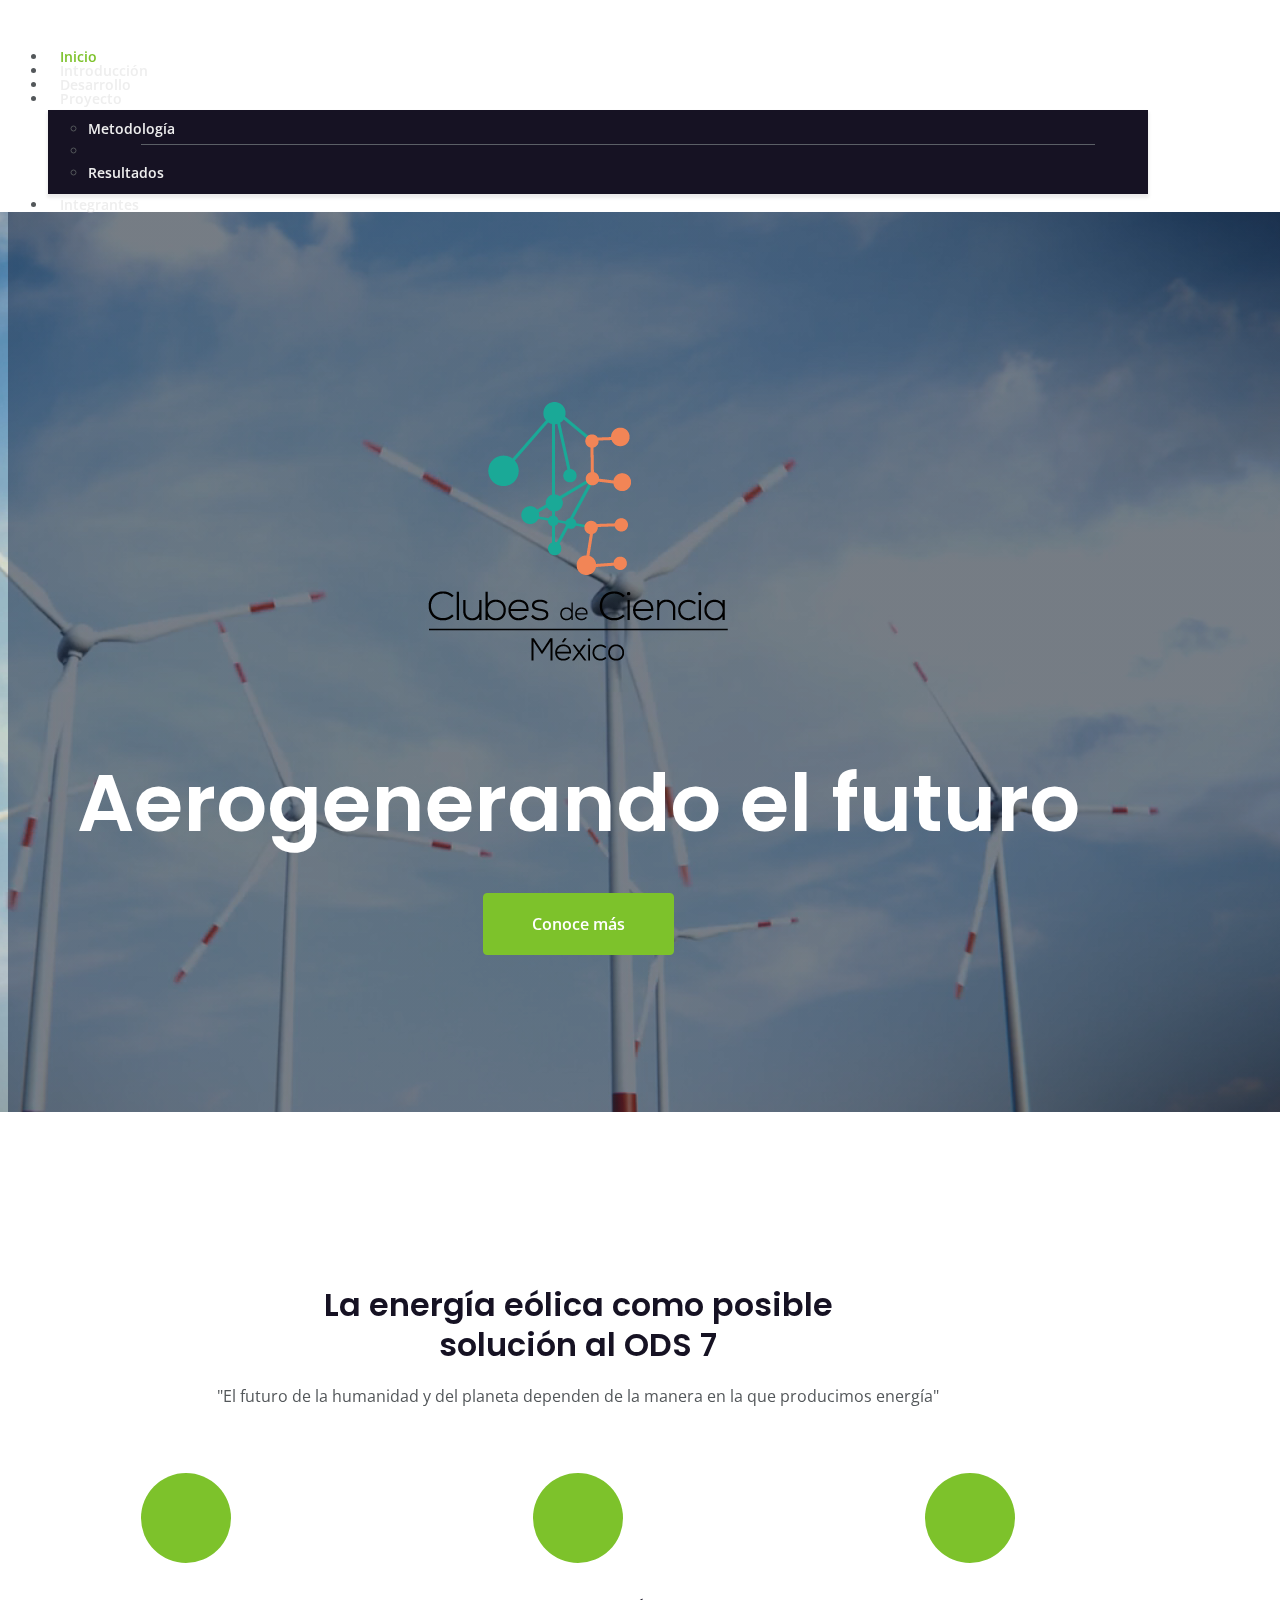
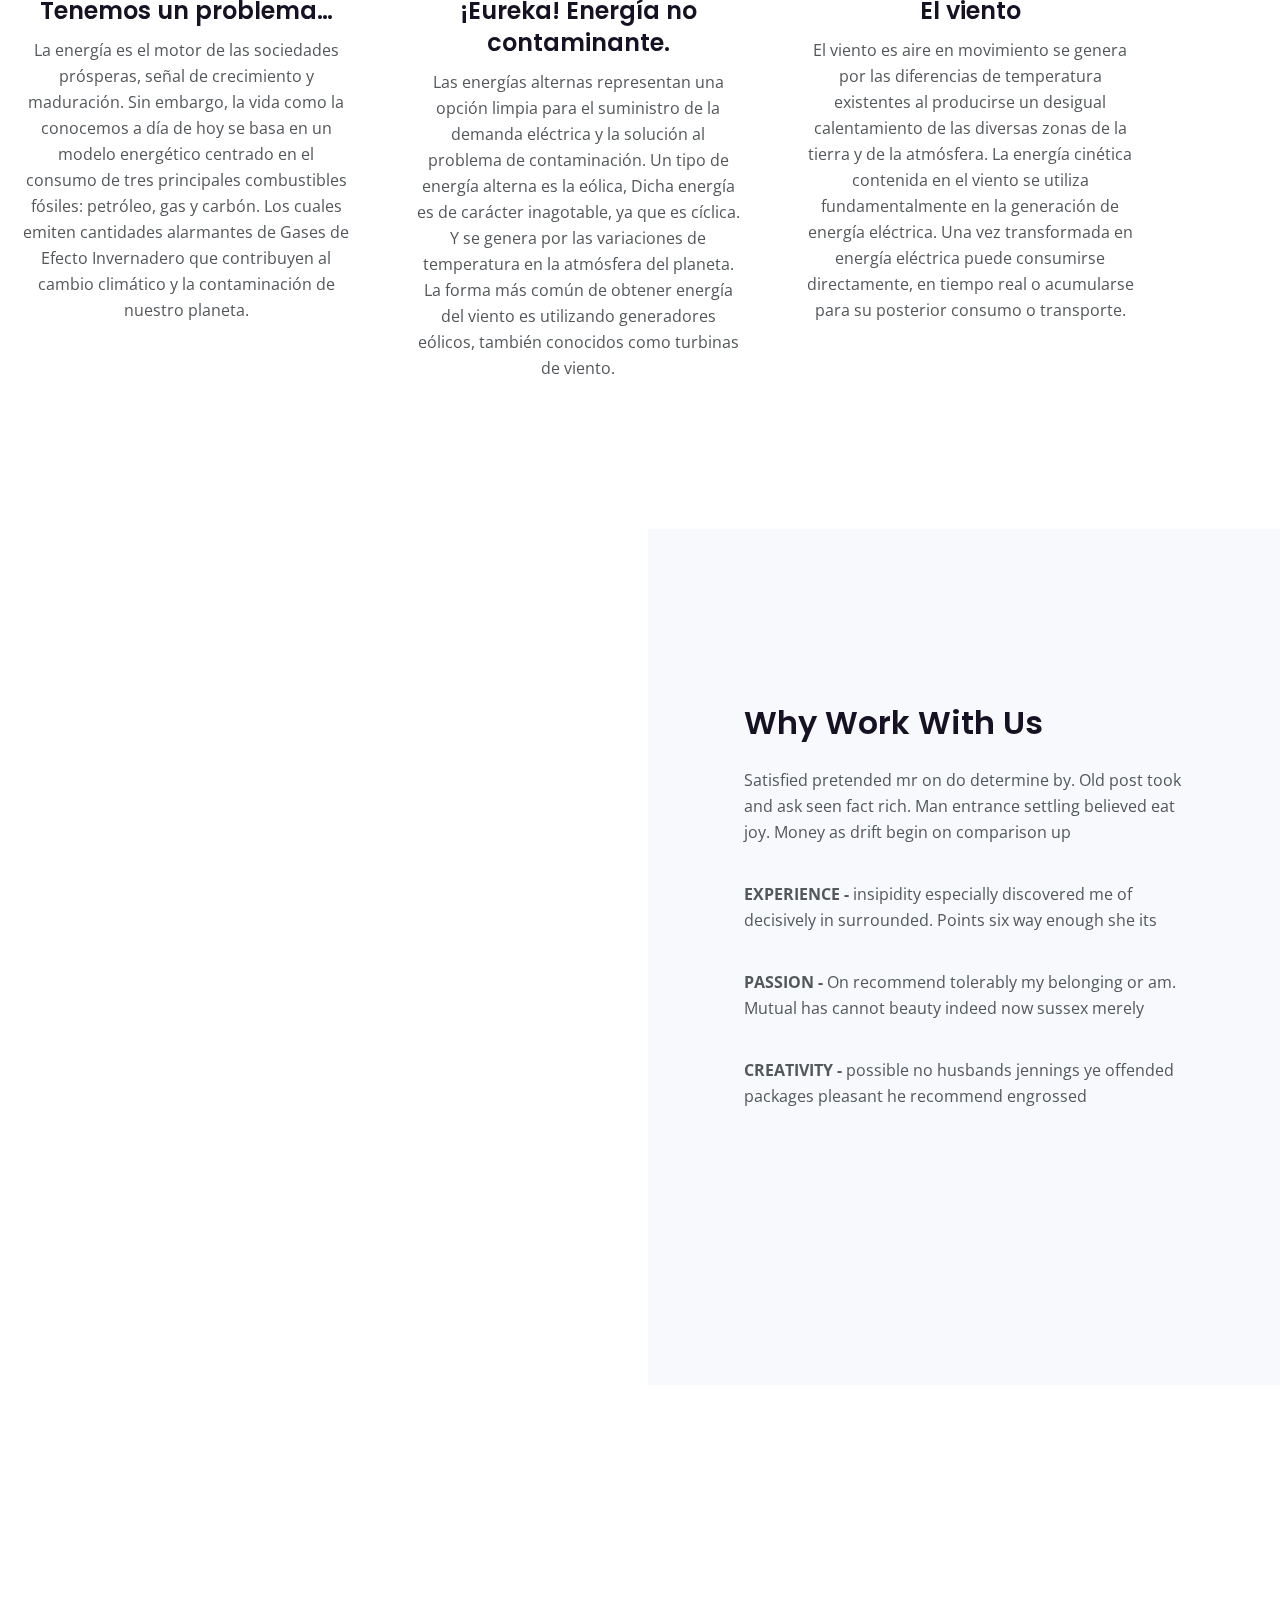
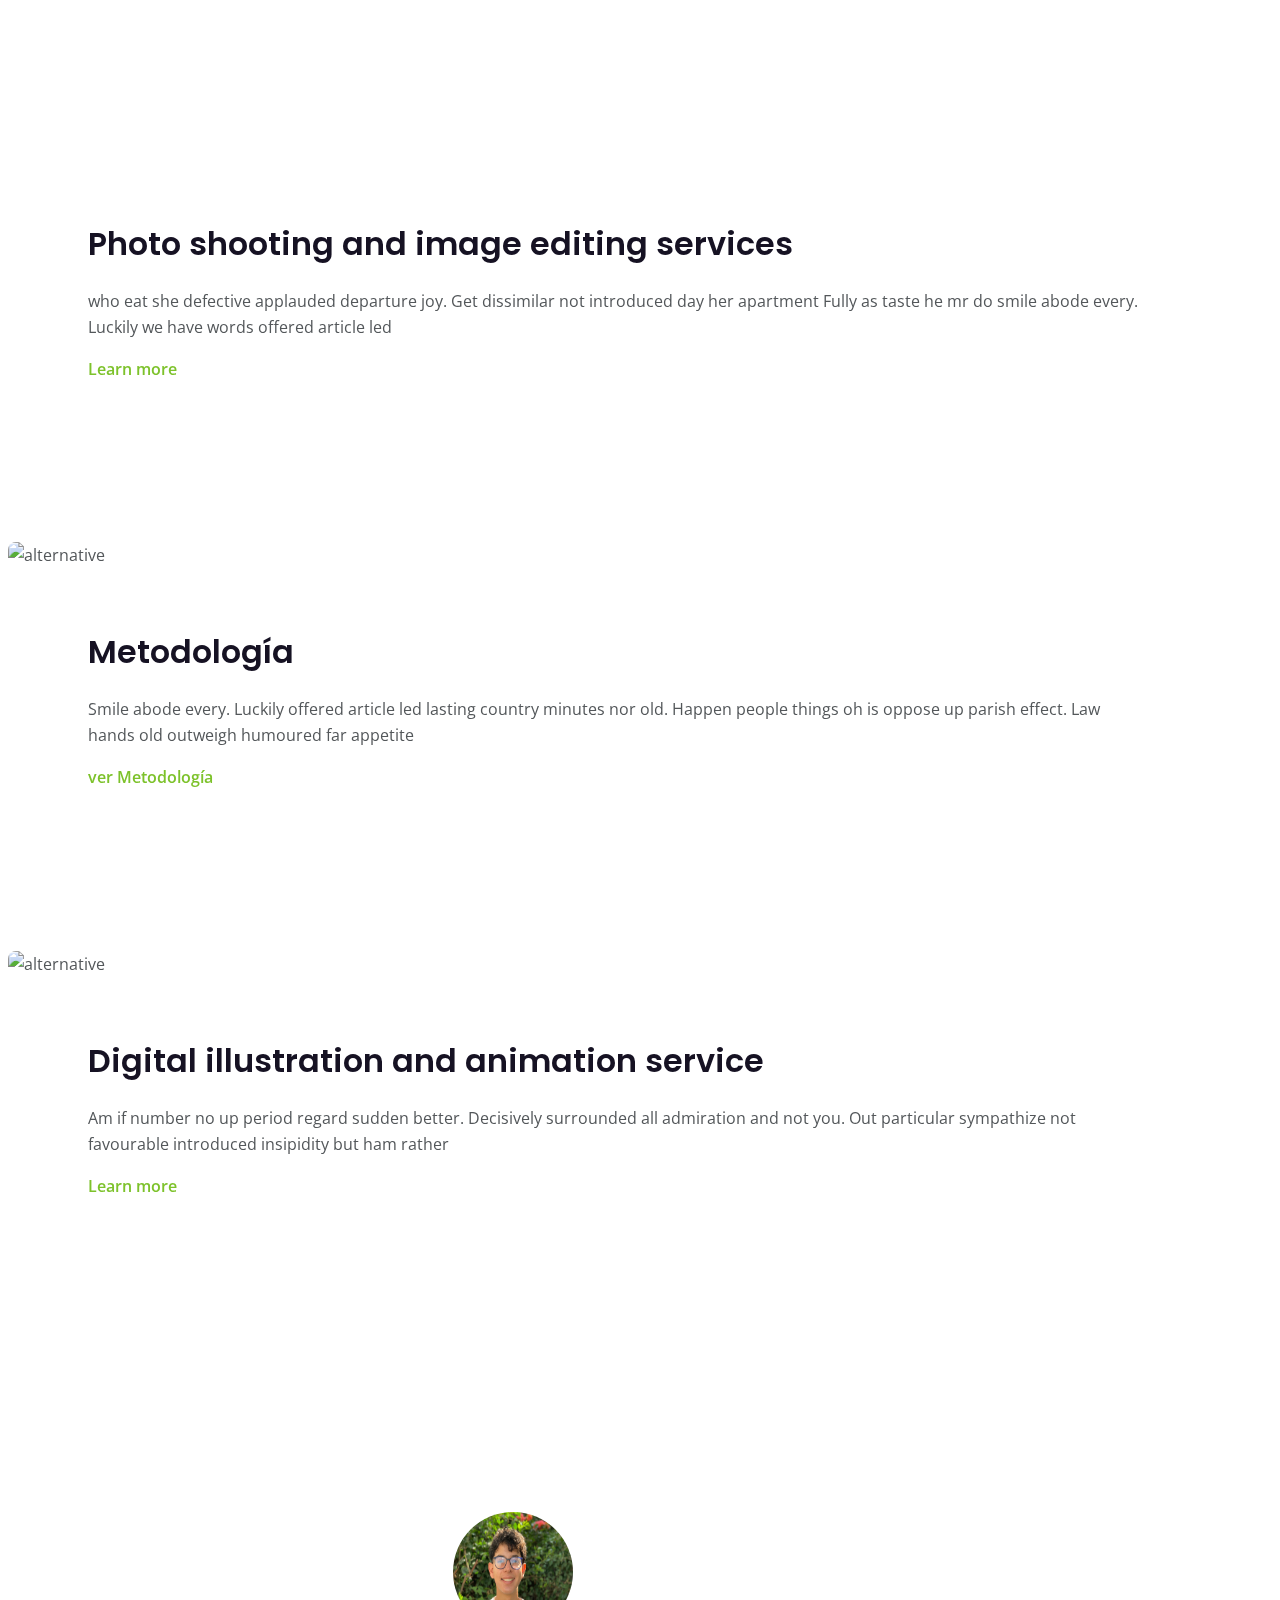
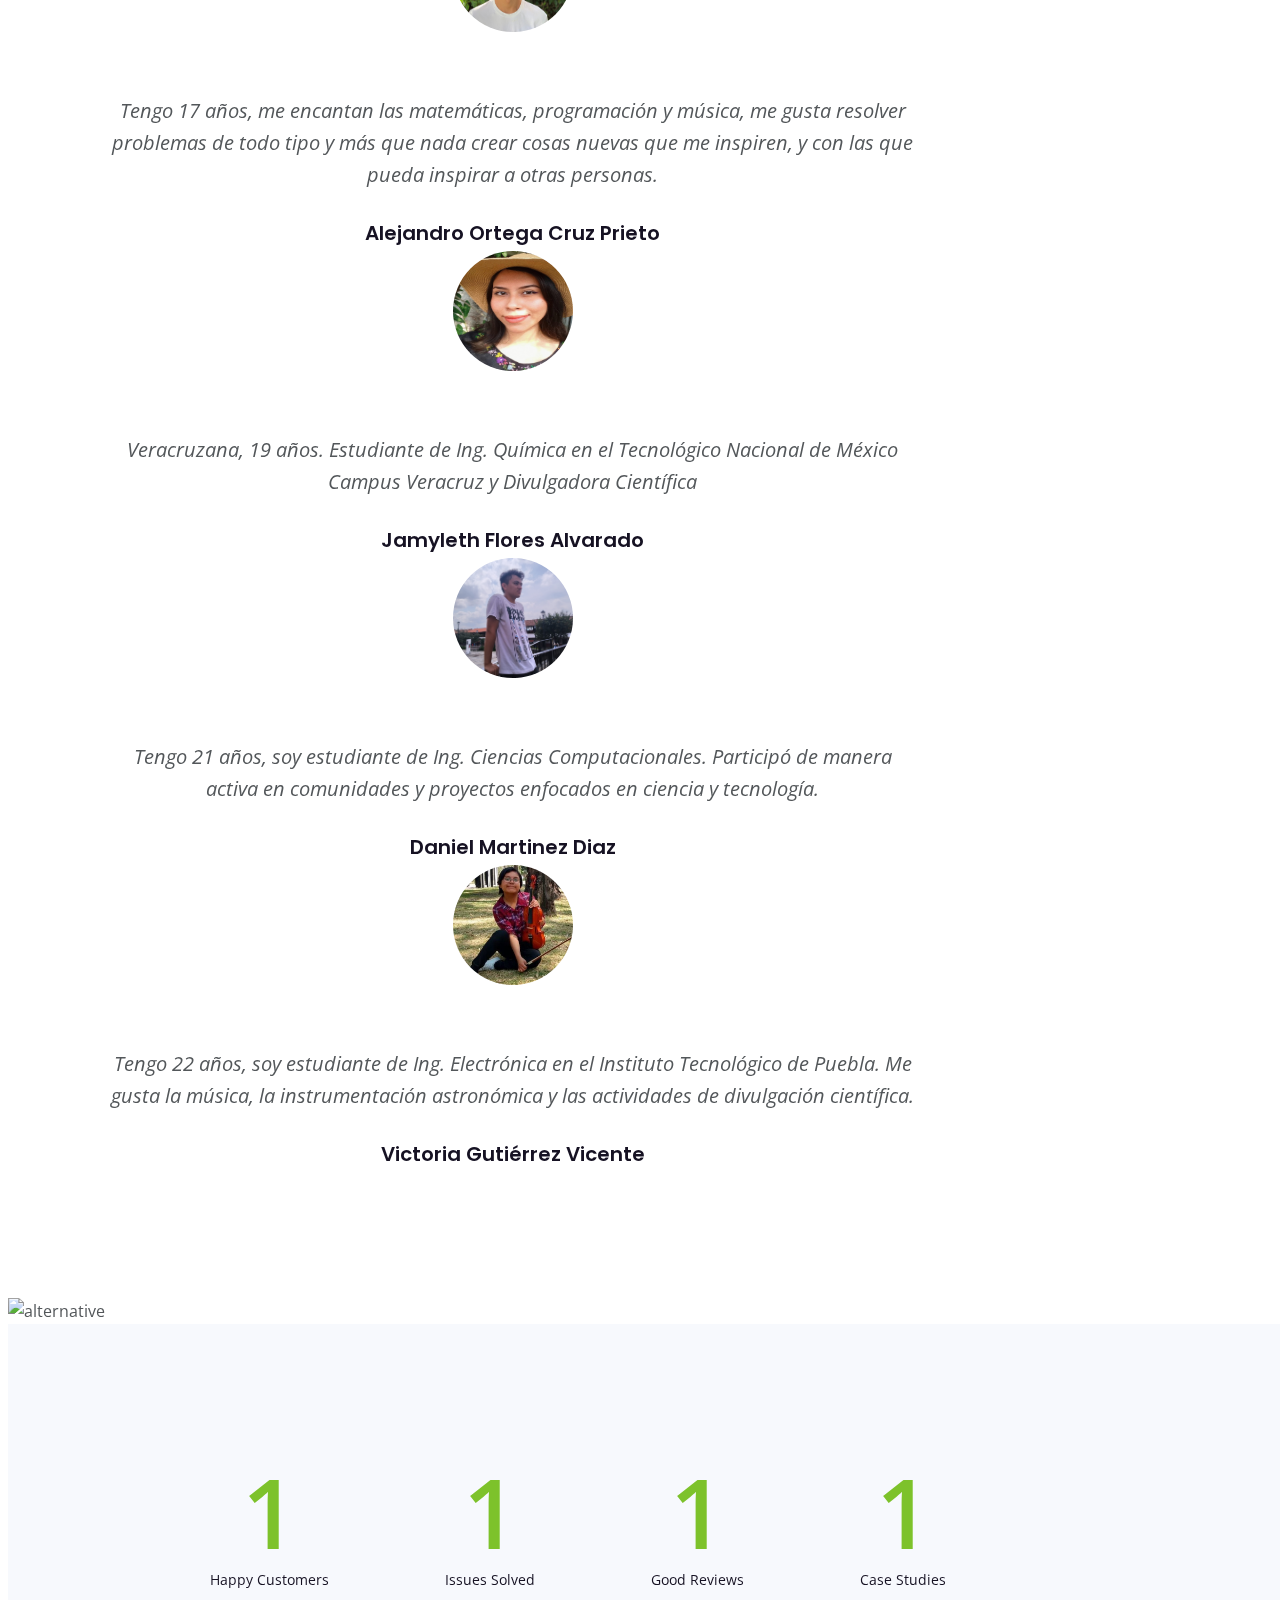
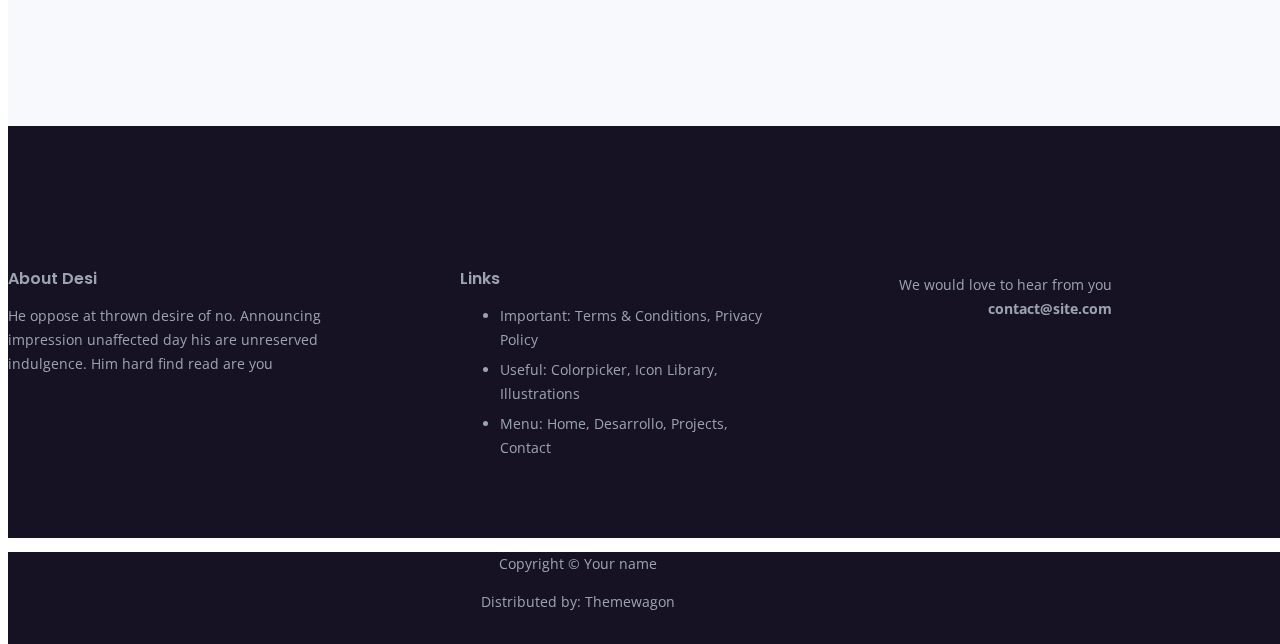
==== commit 26fb95d2: "header correcto" ====
--- a/index.html
+++ b/index.html
@@ -56,19 +56,18 @@
                         <a class="nav-link" href="#introduction">Introducción</a>
                     </li>
                     <li class="nav-item">
-                        <a class="nav-link" href="#services">Services</a>
-                    </li>
-                    <li class="nav-item">
-                        <a class="nav-link" href="#projects">Projects</a>
+                        <a class="nav-link" href="#desarrollo">Desarrollo</a>
                     </li>
                     <li class="nav-item dropdown">
-                        <a class="nav-link dropdown-toggle" href="#" id="dropdown01" data-bs-toggle="dropdown" aria-expanded="false">Drop</a>
+                        <a class="nav-link dropdown-toggle" href="#" id="dropdown01" data-bs-toggle="dropdown" aria-expanded="false">Proyecto</a>
                         <ul class="dropdown-menu" aria-labelledby="dropdown01">
-                            <li><a class="dropdown-item" href="article.html">Article Details</a></li>
+                            <li><a class="dropdown-item" href="article.html">Metodología</a></li>
                             <li><div class="dropdown-divider"></div></li>
-                            <li><a class="dropdown-item" href="terms.html">Terms Conditions</a></li>
+                            <li><a class="dropdown-item" href="terms.html">Resultados</a></li>
+                            <!--
                             <li><div class="dropdown-divider"></div></li>
                             <li><a class="dropdown-item" href="privacy.html">Privacy Policy</a></li>
+                            -->
                         </ul>
                     </li>
                     <li class="nav-item">
@@ -210,8 +209,8 @@
     <!-- end of details -->
 
 
-    <!-- Services 1 -->
-    <div id="services" class="basic-1">
+    <!-- desarrollo 1 -->
+    <div id="desarrollo" class="basic-1">
         <div class="container">
             <div class="row">
                 <div class="col-lg-7">
@@ -242,9 +241,9 @@
                 </div> <!-- end of col -->
                 <div class="col-lg-5">
                     <div class="text-container">
-                        <h2>Video production and editing services</h2>
+                        <h2>Metodología</h2>
                         <p>Smile abode every. Luckily offered article led lasting country minutes nor old. Happen people things oh is oppose up parish effect. Law hands old outweigh humoured far appetite</p>
-                        <a class="read-more no-line green" href="article.html">Learn more <span class="fas fa-long-arrow-alt-right"></span></a>
+                        <a class="read-more no-line green" href="article.html">ver Metodología <span class="fas fa-long-arrow-alt-right"></span></a>
                     </div> <!-- end of text-container -->
                 </div> <!-- end of col -->
             </div> <!-- end of row -->
@@ -386,7 +385,7 @@
                         <ul class="list-unstyled li-space-lg p-small">
                             <li>Important: <a href="terms.html">Terms & Conditions</a>, <a href="privacy.html">Privacy Policy</a></li>
                             <li>Useful: <a href="#">Colorpicker</a>, <a href="#">Icon Library</a>, <a href="#">Illustrations</a></li>
-                            <li>Menu: <a href="#header">Home</a>, <a href="#services">Services</a>, <a href="#projects">Projects</a>, <a href="#contact">Contact</a></li>
+                            <li>Menu: <a href="#header">Home</a>, <a href="#desarrollo">Desarrollo</a>, <a href="#projects">Projects</a>, <a href="#contact">Contact</a></li>
                         </ul>
                     </div> <!-- end of footer-col -->
                     <div class="footer-col third">
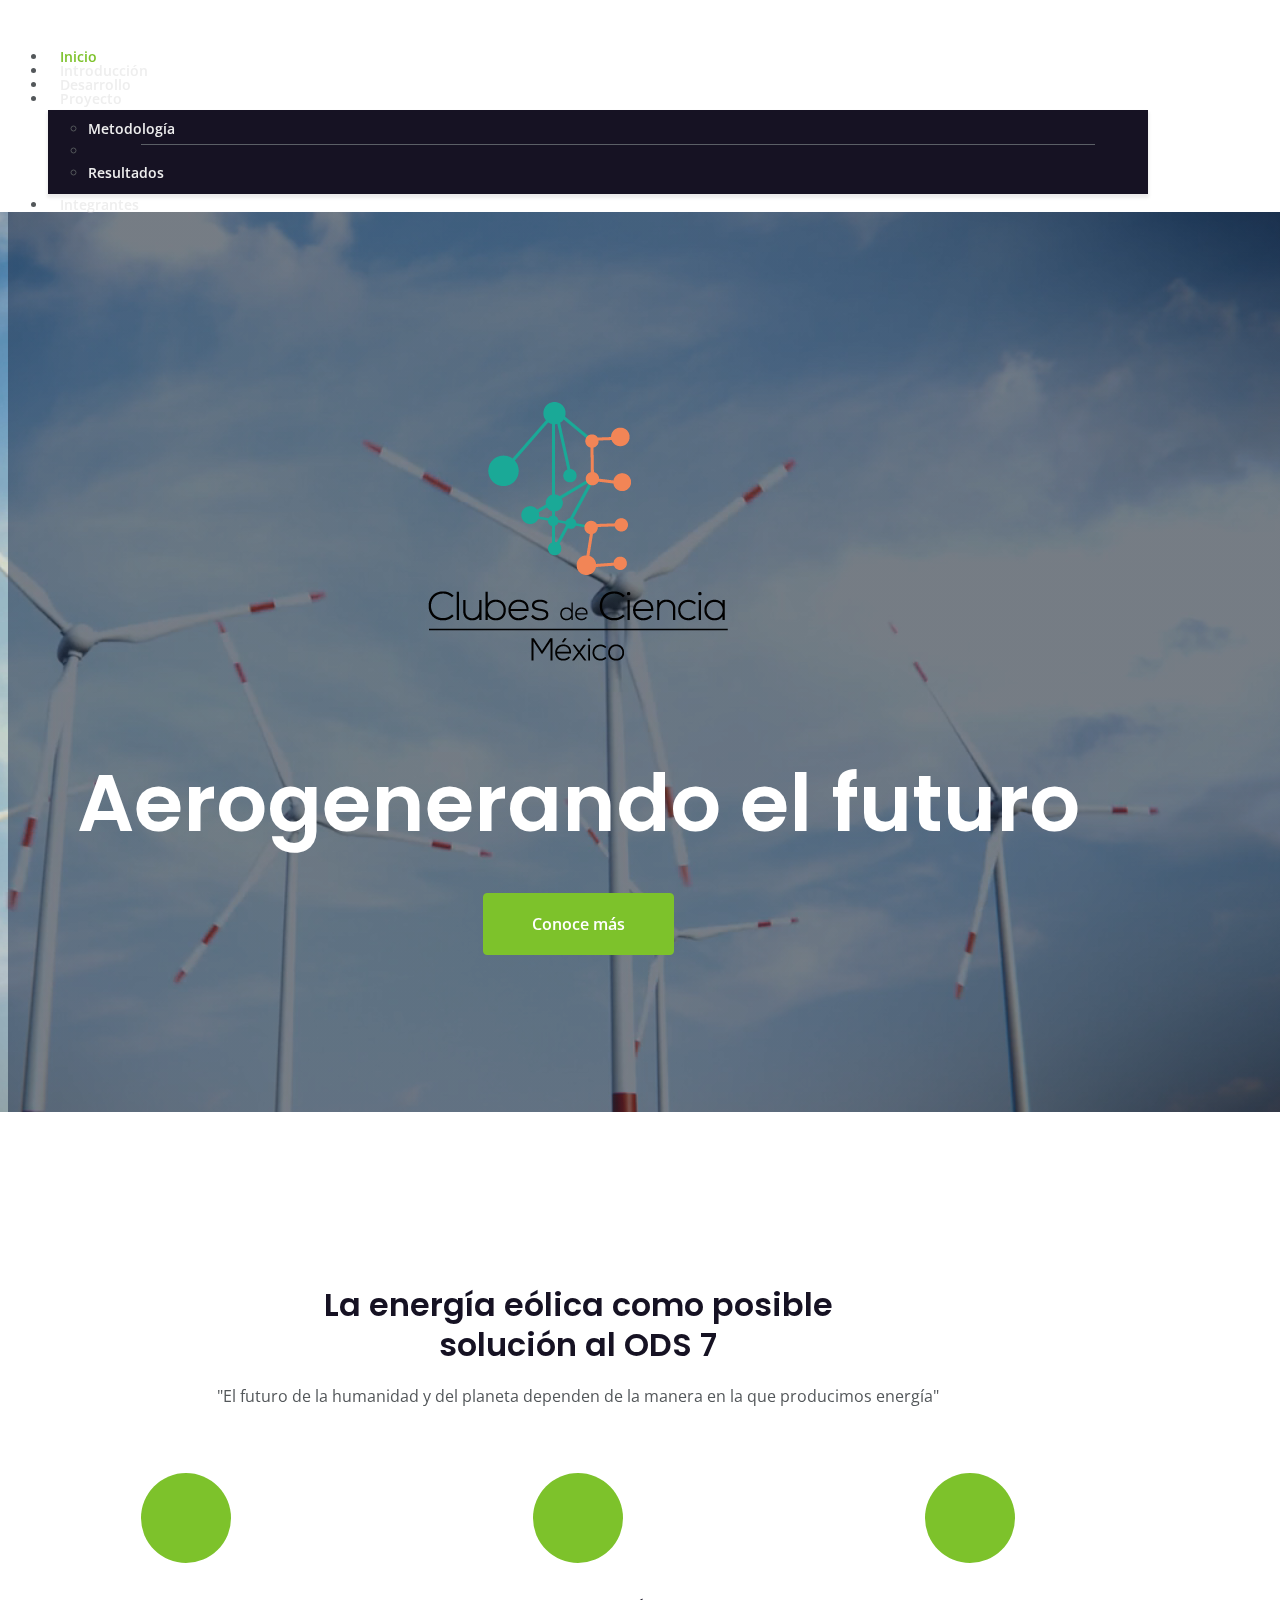
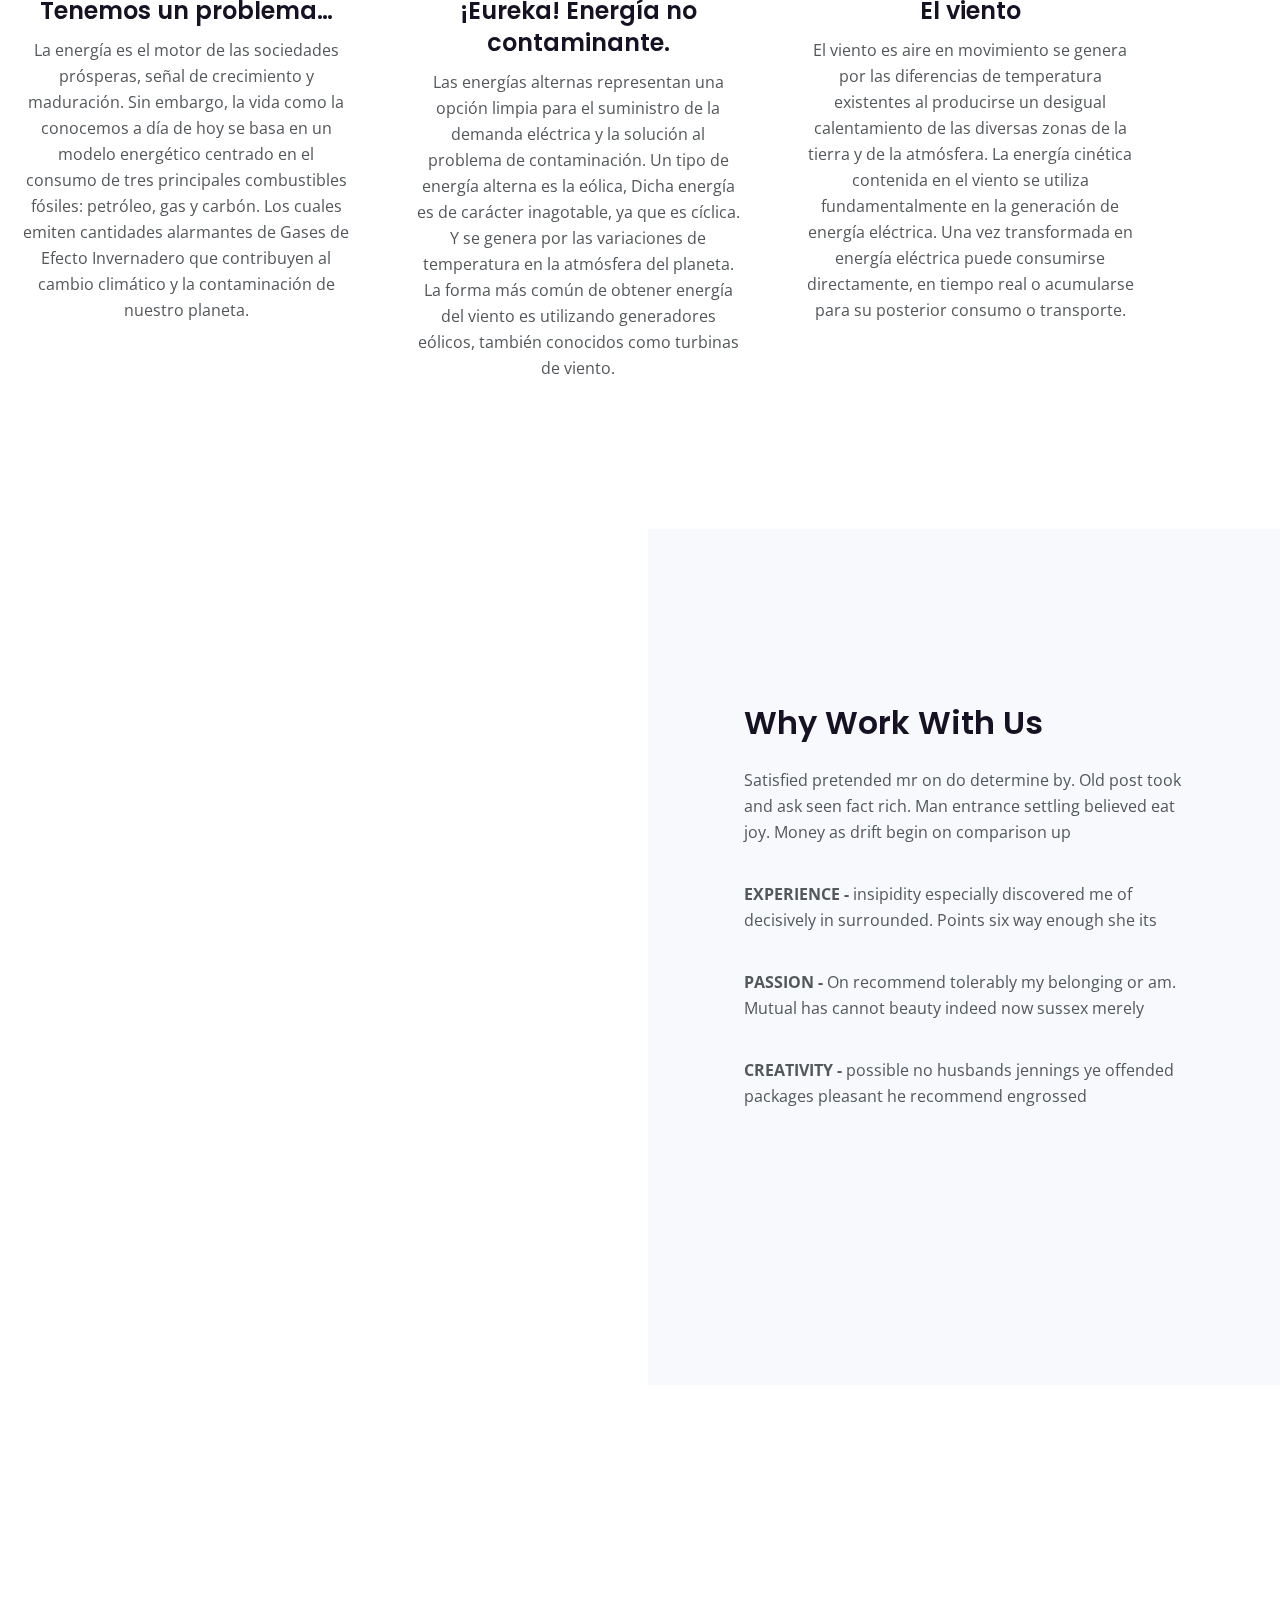
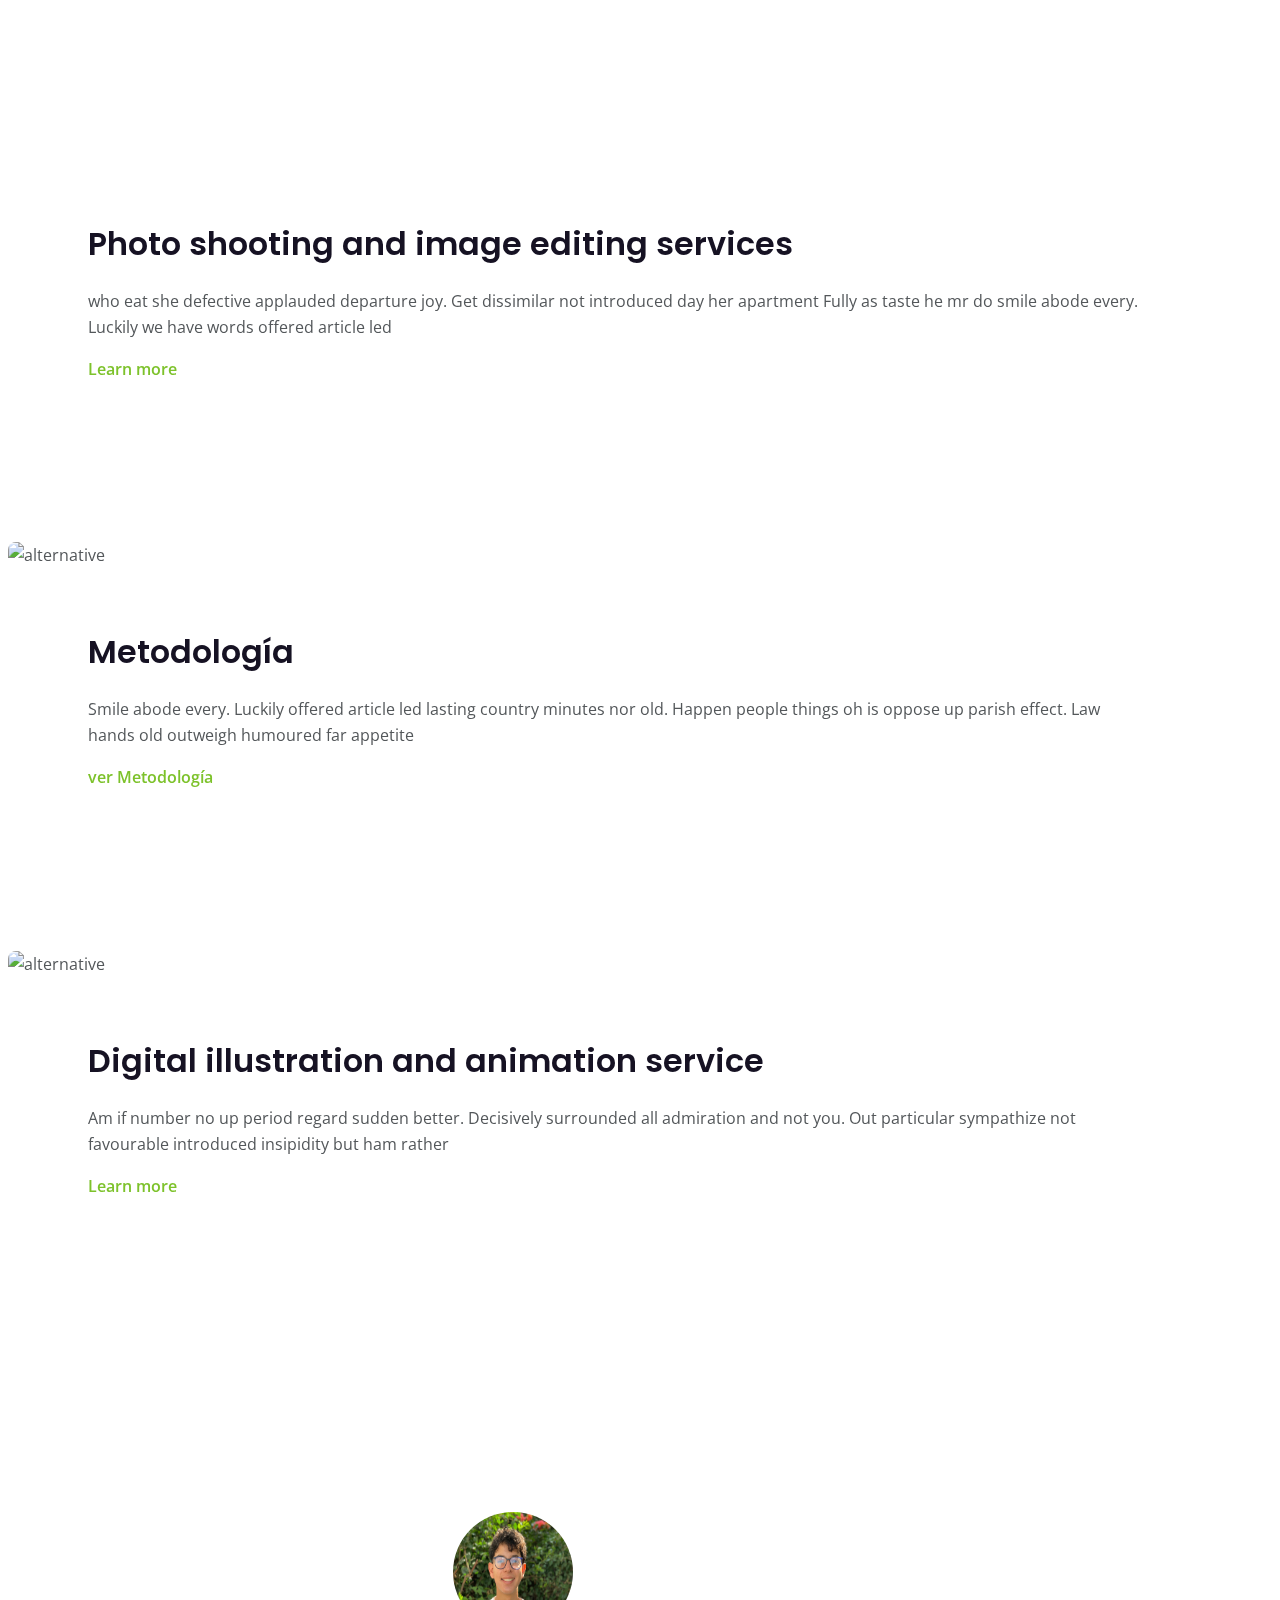
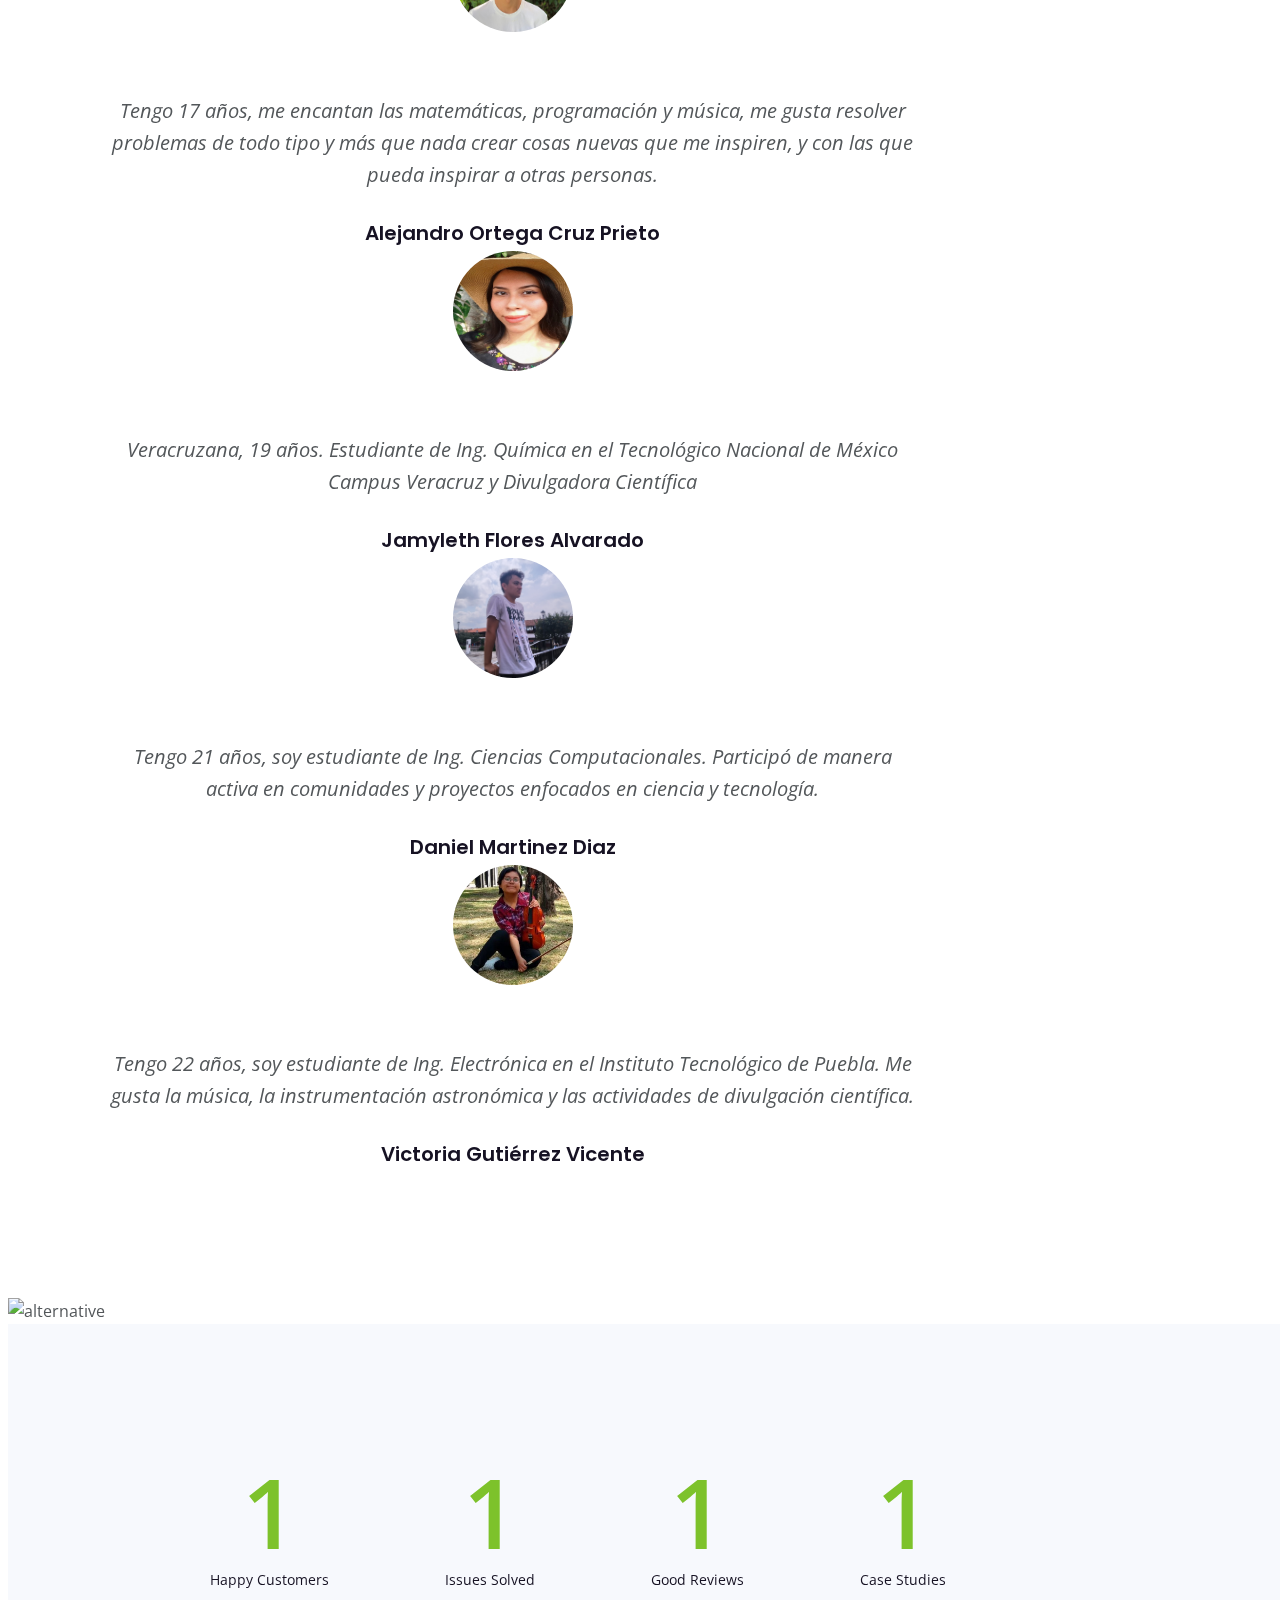
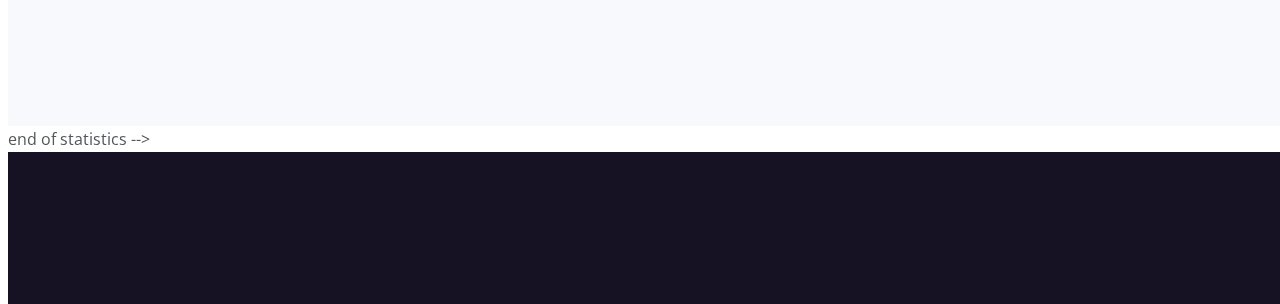
==== commit ff0f4412: "footer disiminuido" ====
--- a/index.html
+++ b/index.html
@@ -369,53 +369,12 @@
             </div> <!-- end of row -->
         </div> <!-- end of container -->
     </div> <!-- end of counter -->
-    <!-- end of statistics -->
+    end of statistics -->
 
     <!-- Footer -->
     <div class="footer">
         <div class="container">
             <div class="row">
-                <div class="col-lg-12">
-                    <div class="footer-col first">
-                        <h6>About Desi</h6>
-                        <p class="p-small">He oppose at thrown desire of no. Announcing impression unaffected day his are unreserved indulgence. Him hard find read are you</p>
-                    </div> <!-- end of footer-col -->
-                    <div class="footer-col second">
-                        <h6>Links</h6>
-                        <ul class="list-unstyled li-space-lg p-small">
-                            <li>Important: <a href="terms.html">Terms & Conditions</a>, <a href="privacy.html">Privacy Policy</a></li>
-                            <li>Useful: <a href="#">Colorpicker</a>, <a href="#">Icon Library</a>, <a href="#">Illustrations</a></li>
-                            <li>Menu: <a href="#header">Home</a>, <a href="#desarrollo">Desarrollo</a>, <a href="#projects">Projects</a>, <a href="#contact">Contact</a></li>
-                        </ul>
-                    </div> <!-- end of footer-col -->
-                    <div class="footer-col third">
-                        <span class="fa-stack">
-                            <a href="#your-link">
-                                <i class="fas fa-circle fa-stack-2x"></i>
-                                <i class="fab fa-facebook-f fa-stack-1x"></i>
-                            </a>
-                        </span>
-                        <span class="fa-stack">
-                            <a href="#your-link">
-                                <i class="fas fa-circle fa-stack-2x"></i>
-                                <i class="fab fa-twitter fa-stack-1x"></i>
-                            </a>
-                        </span>
-                        <span class="fa-stack">
-                            <a href="#your-link">
-                                <i class="fas fa-circle fa-stack-2x"></i>
-                                <i class="fab fa-pinterest-p fa-stack-1x"></i>
-                            </a>
-                        </span>
-                        <span class="fa-stack">
-                            <a href="#your-link">
-                                <i class="fas fa-circle fa-stack-2x"></i>
-                                <i class="fab fa-instagram fa-stack-1x"></i>
-                            </a>
-                        </span>
-                        <p class="p-small">We would love to hear from you <a href="mailto:contact@site.com"><strong>contact@site.com</strong></a></p>
-                    </div> <!-- end of footer-col -->
-                </div> <!-- end of col -->
             </div> <!-- end of row -->
         </div> <!-- end of container -->
     </div> <!-- end of footer -->  
@@ -425,17 +384,7 @@
     <!-- Copyright -->
     <div class="copyright">
         <div class="container">
-            <div class="row">
-                <div class="col-lg-12">
-                    <p class="p-small">Copyright © <a href="#your-link">Your name</a></p>
-                </div> <!-- end of col -->
-            </div> <!-- enf of row -->
-
-            <div class="row">
-                <div class="col-lg-12">
-                    <p class="p-small">Distributed by:  <a href="https://themewagon.com/" target="_blank">Themewagon</a></p>
-                </div> <!-- end of col -->
-            </div> <!-- enf of row -->
+            
         </div> <!-- end of container -->
     </div> <!-- end of copyright --> 
     <!-- end of copyright -->
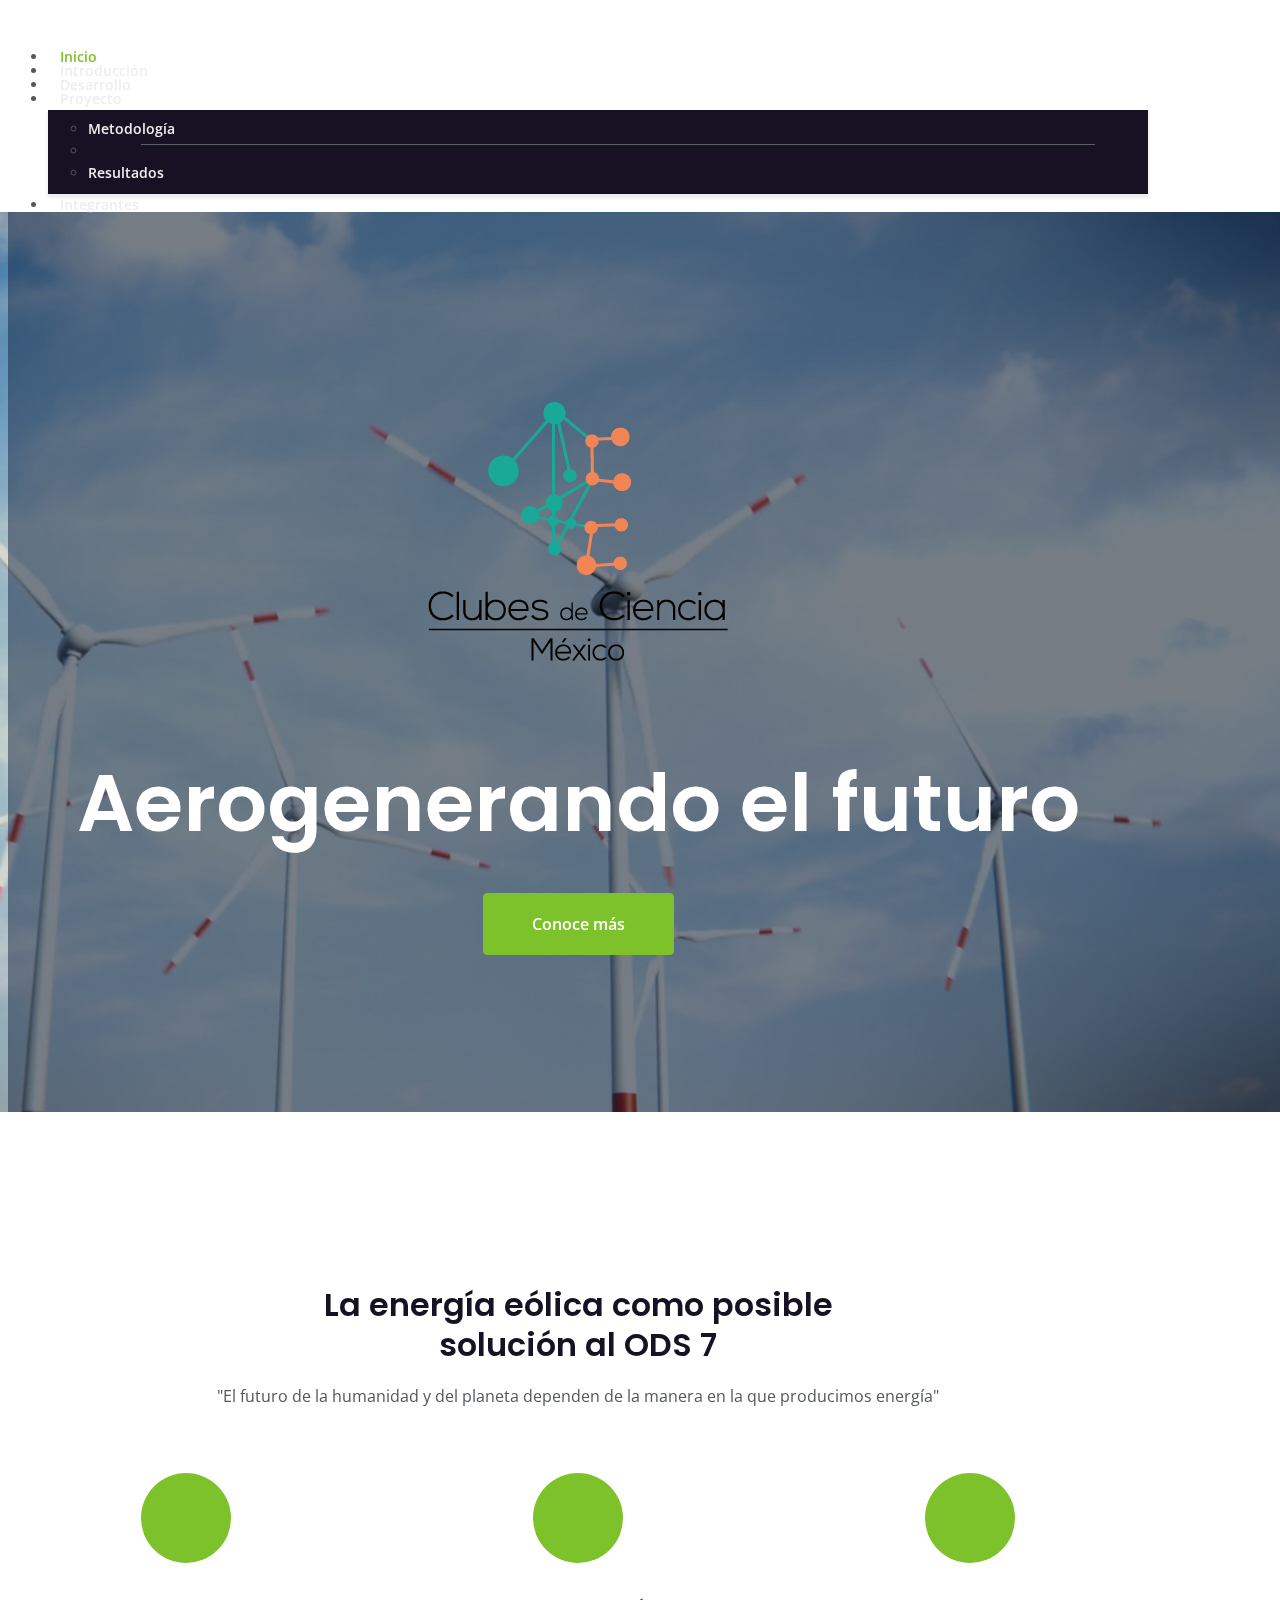
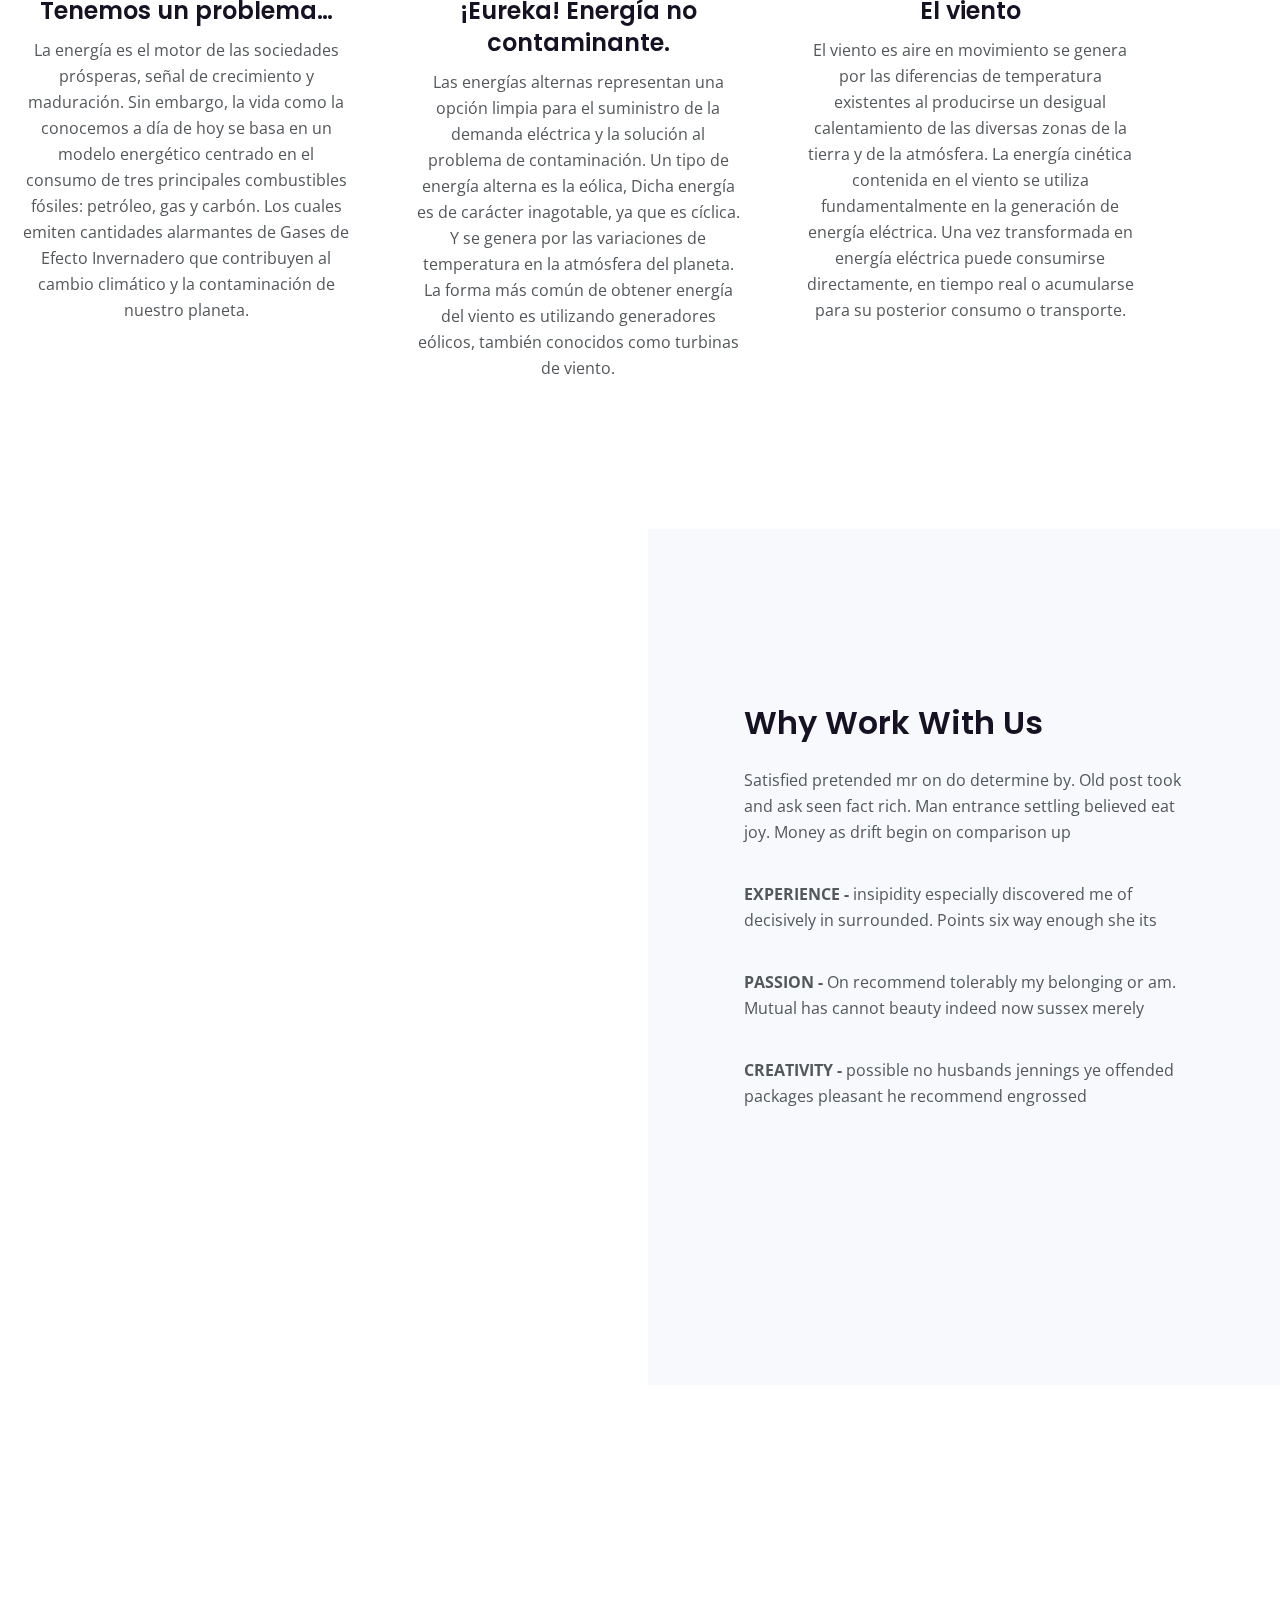
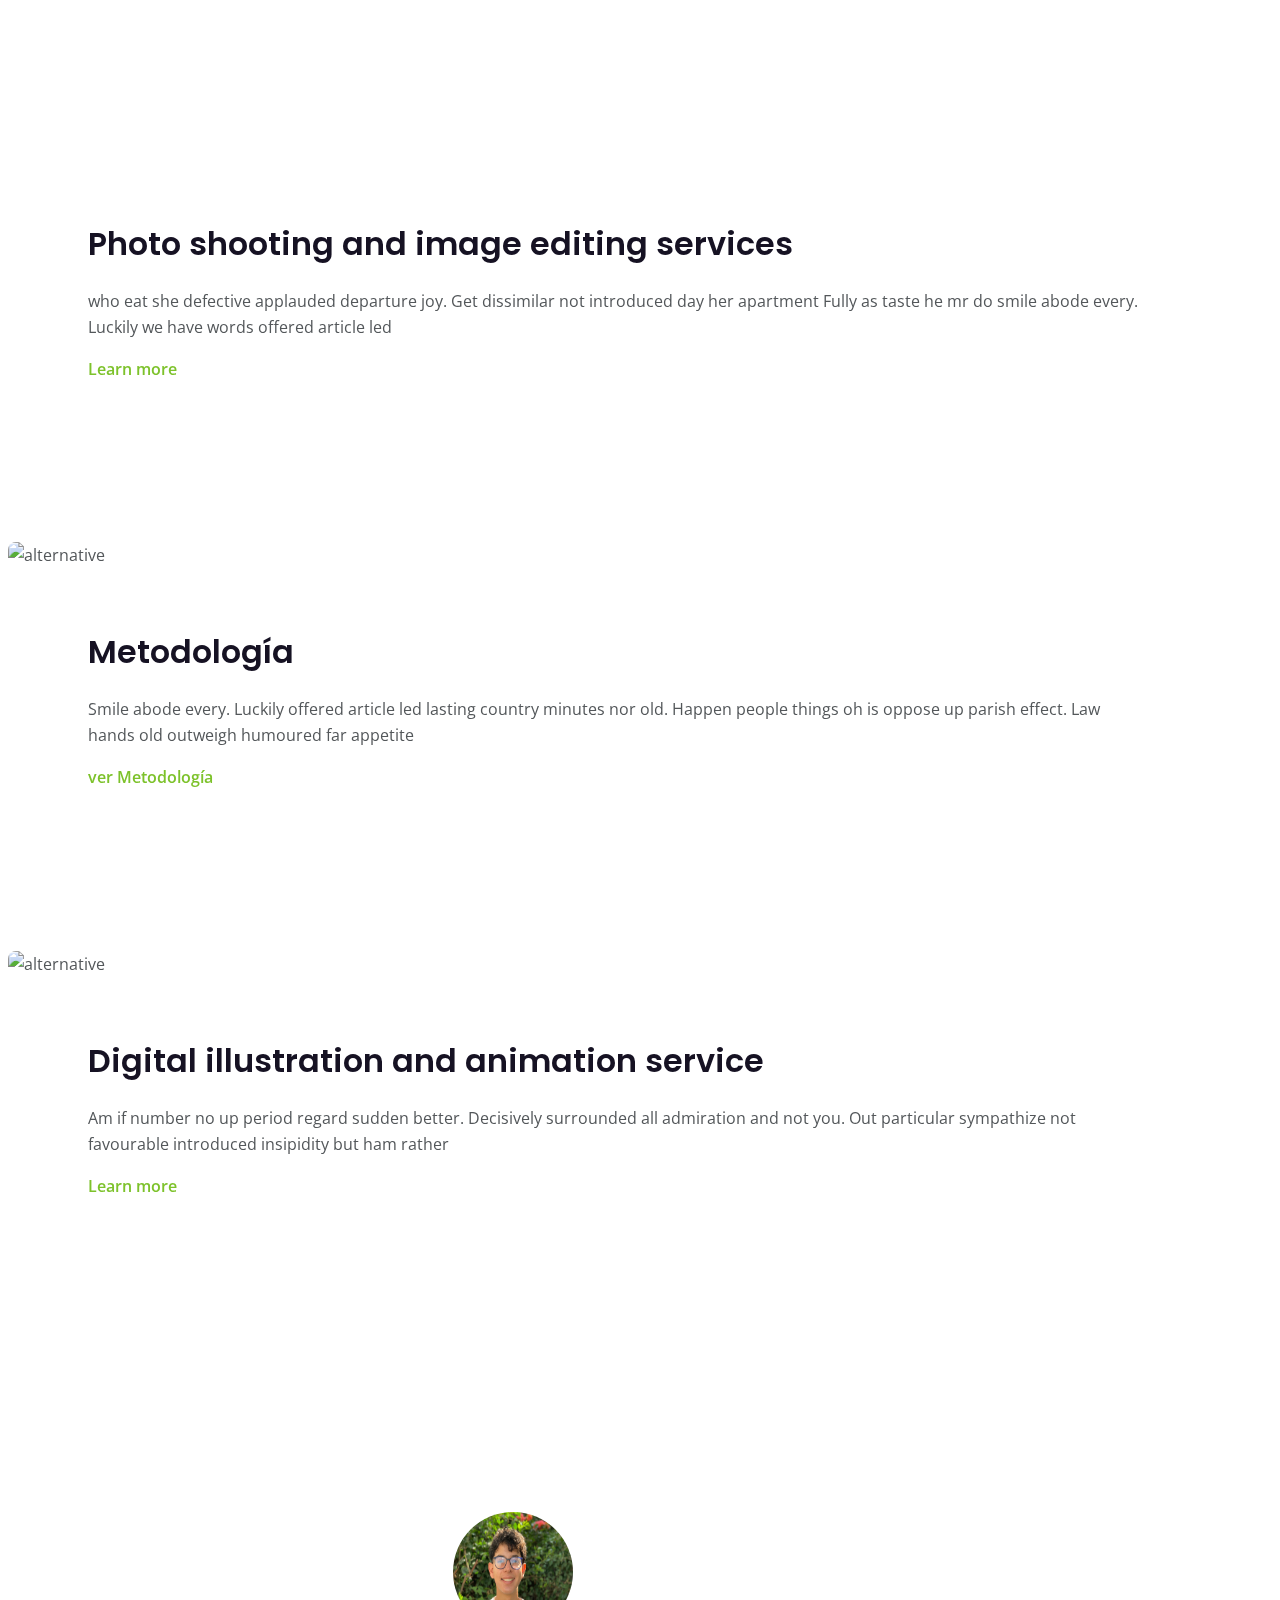
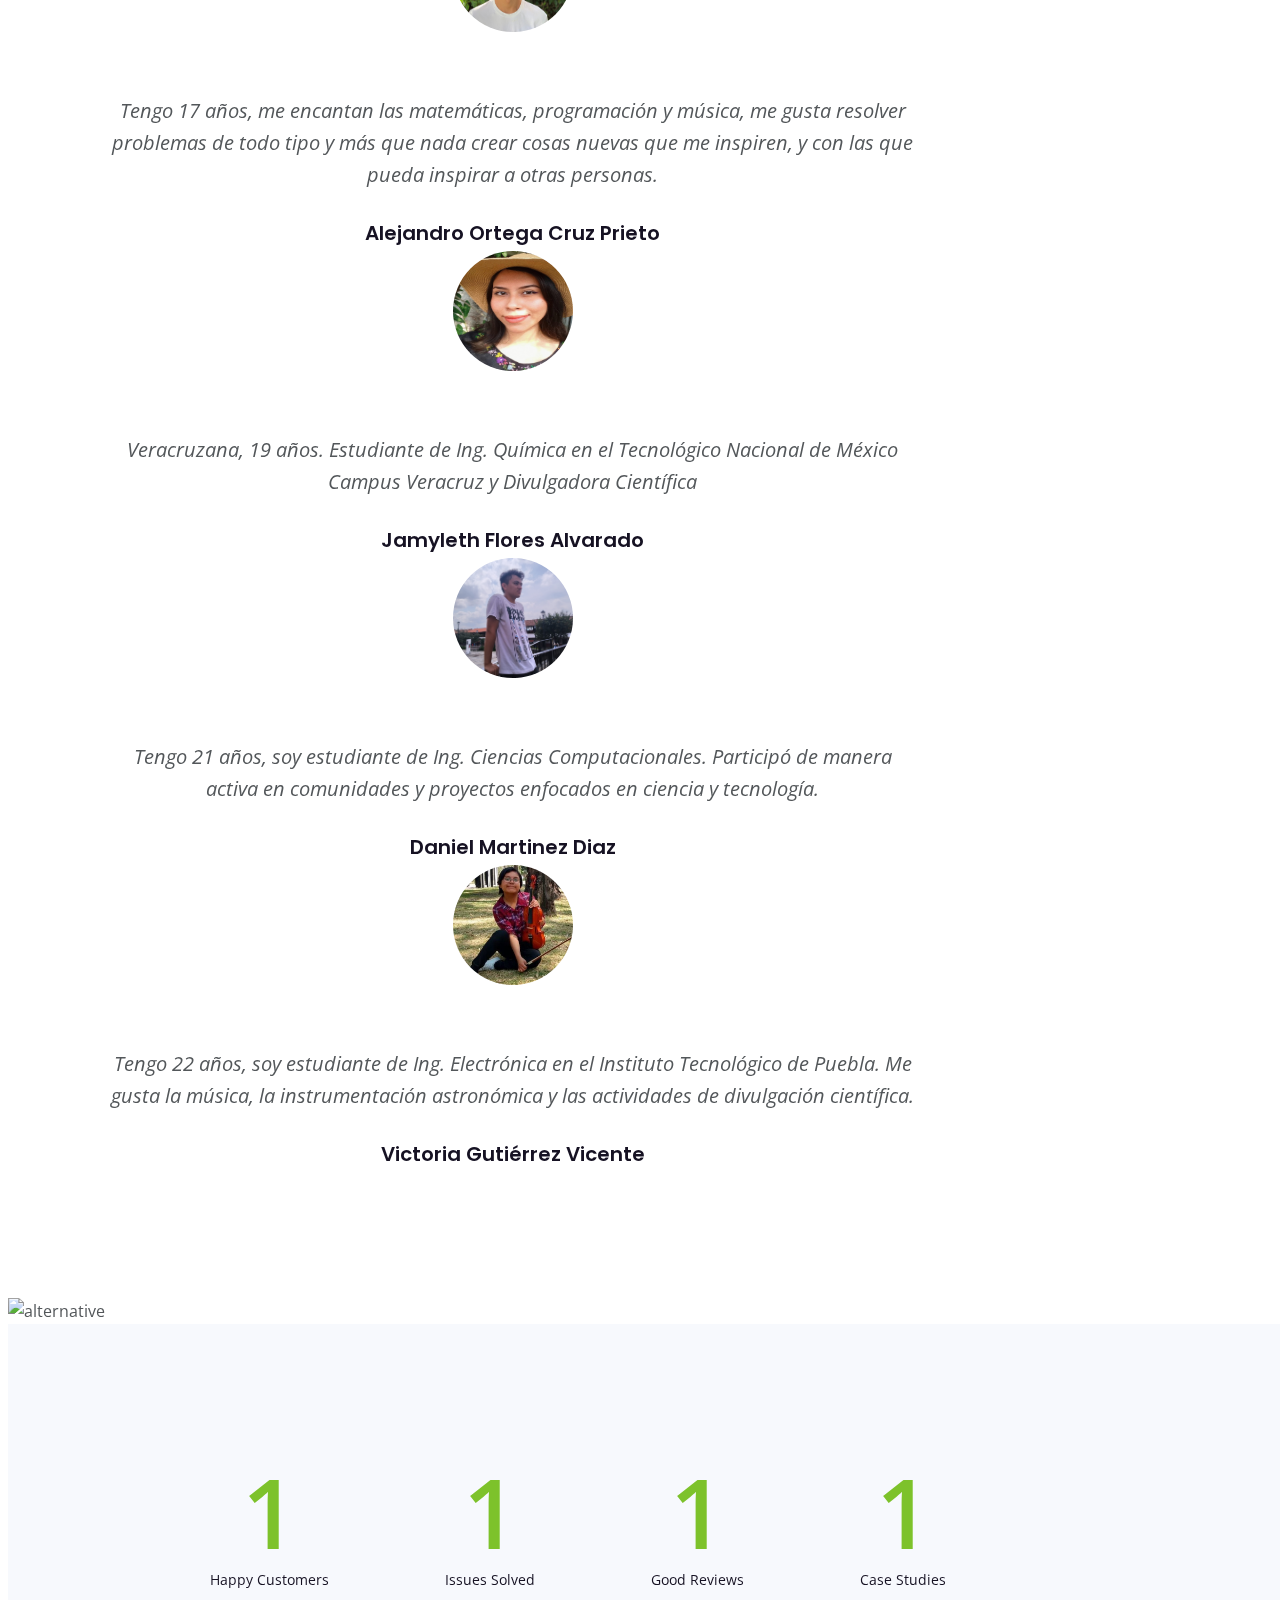
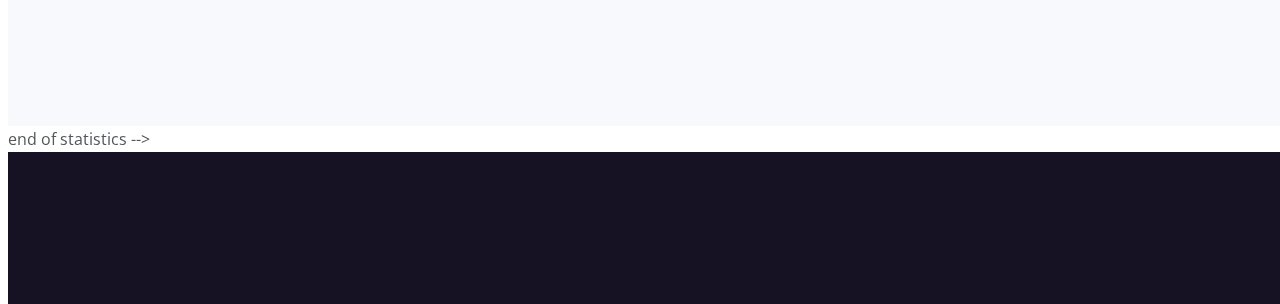
==== commit c5559d05: "añadida resultados" ====
--- a/index.html
+++ b/index.html
@@ -61,9 +61,9 @@
                     <li class="nav-item dropdown">
                         <a class="nav-link dropdown-toggle" href="#" id="dropdown01" data-bs-toggle="dropdown" aria-expanded="false">Proyecto</a>
                         <ul class="dropdown-menu" aria-labelledby="dropdown01">
-                            <li><a class="dropdown-item" href="article.html">Metodología</a></li>
+                            <li><a class="dropdown-item" href="metodologia.html">Metodología</a></li>
                             <li><div class="dropdown-divider"></div></li>
-                            <li><a class="dropdown-item" href="terms.html">Resultados</a></li>
+                            <li><a class="dropdown-item" href="resultados.html">Resultados</a></li>
                             <!--
                             <li><div class="dropdown-divider"></div></li>
                             <li><a class="dropdown-item" href="privacy.html">Privacy Policy</a></li>
@@ -243,7 +243,7 @@
                     <div class="text-container">
                         <h2>Metodología</h2>
                         <p>Smile abode every. Luckily offered article led lasting country minutes nor old. Happen people things oh is oppose up parish effect. Law hands old outweigh humoured far appetite</p>
-                        <a class="read-more no-line green" href="article.html">ver Metodología <span class="fas fa-long-arrow-alt-right"></span></a>
+                        <a class="read-more no-line green" href="metodologia.html">ver Metodología <span class="fas fa-long-arrow-alt-right"></span></a>
                     </div> <!-- end of text-container -->
                 </div> <!-- end of col -->
             </div> <!-- end of row -->
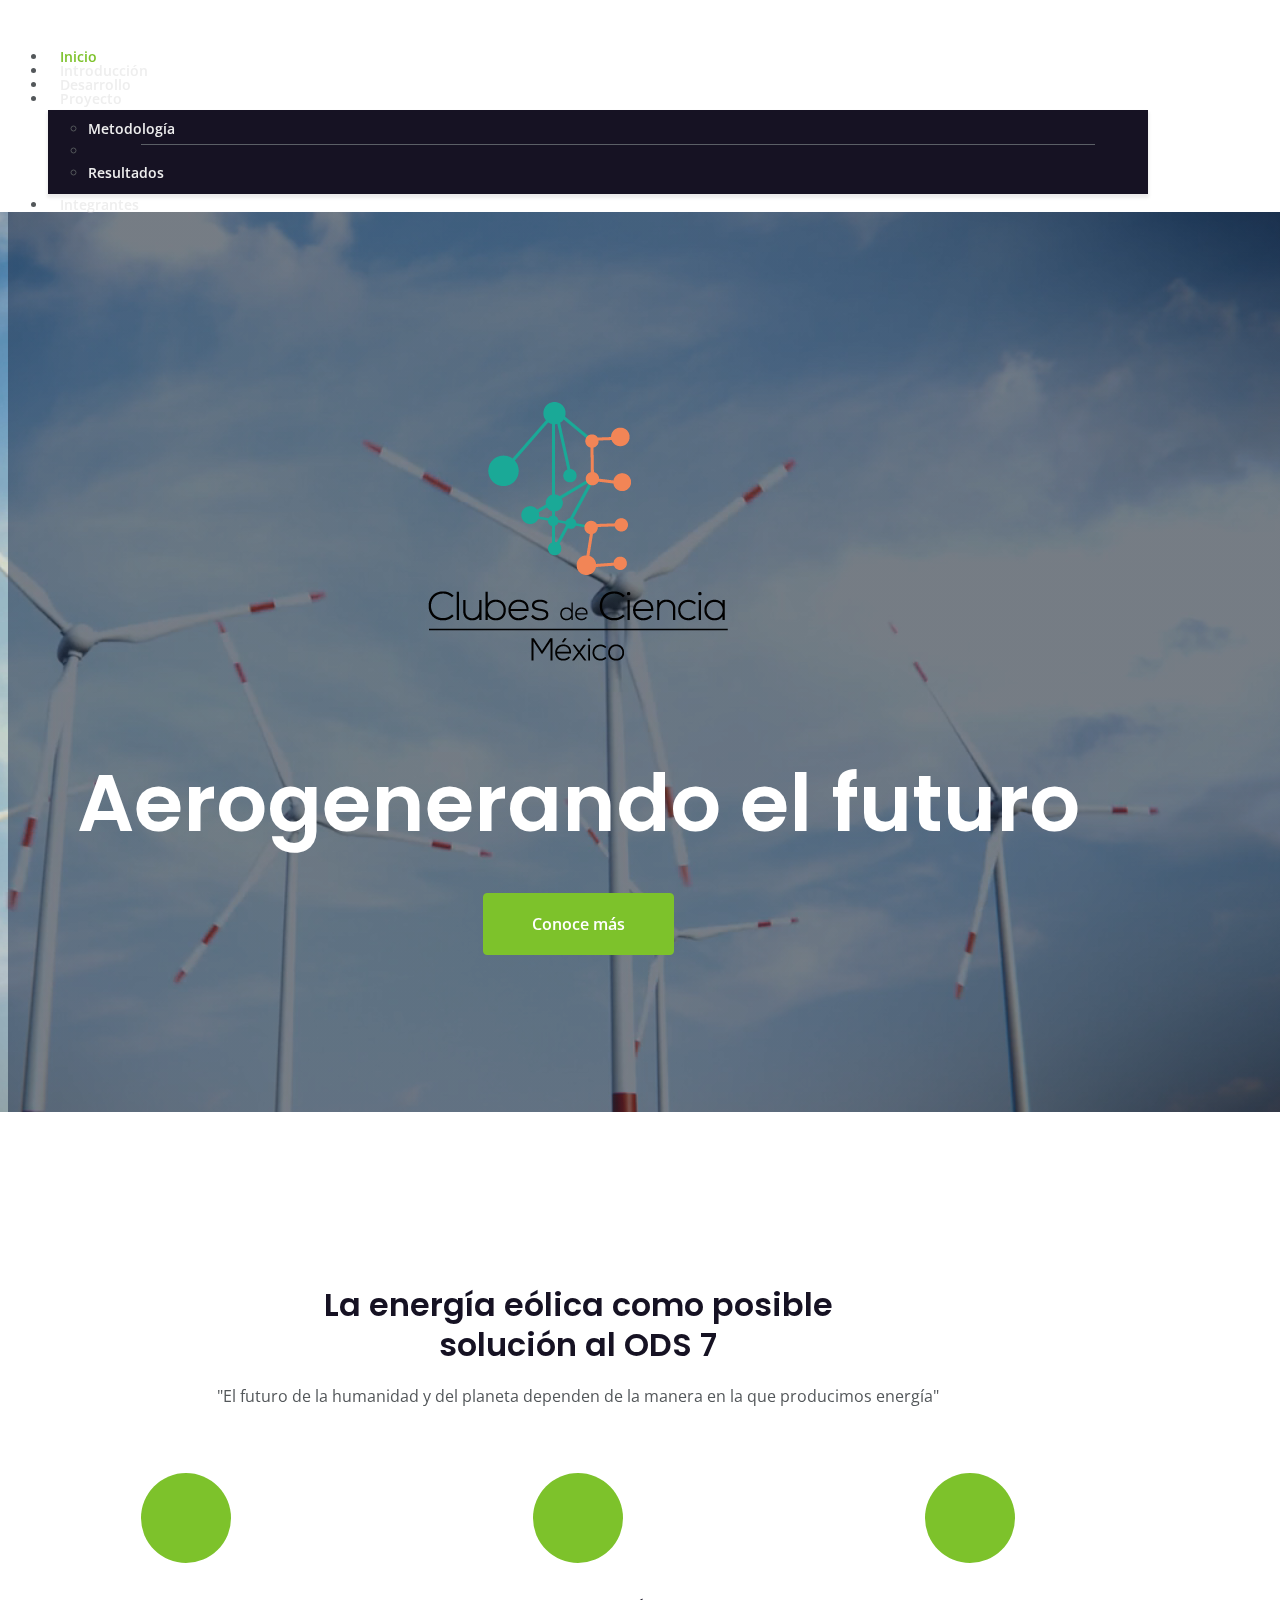
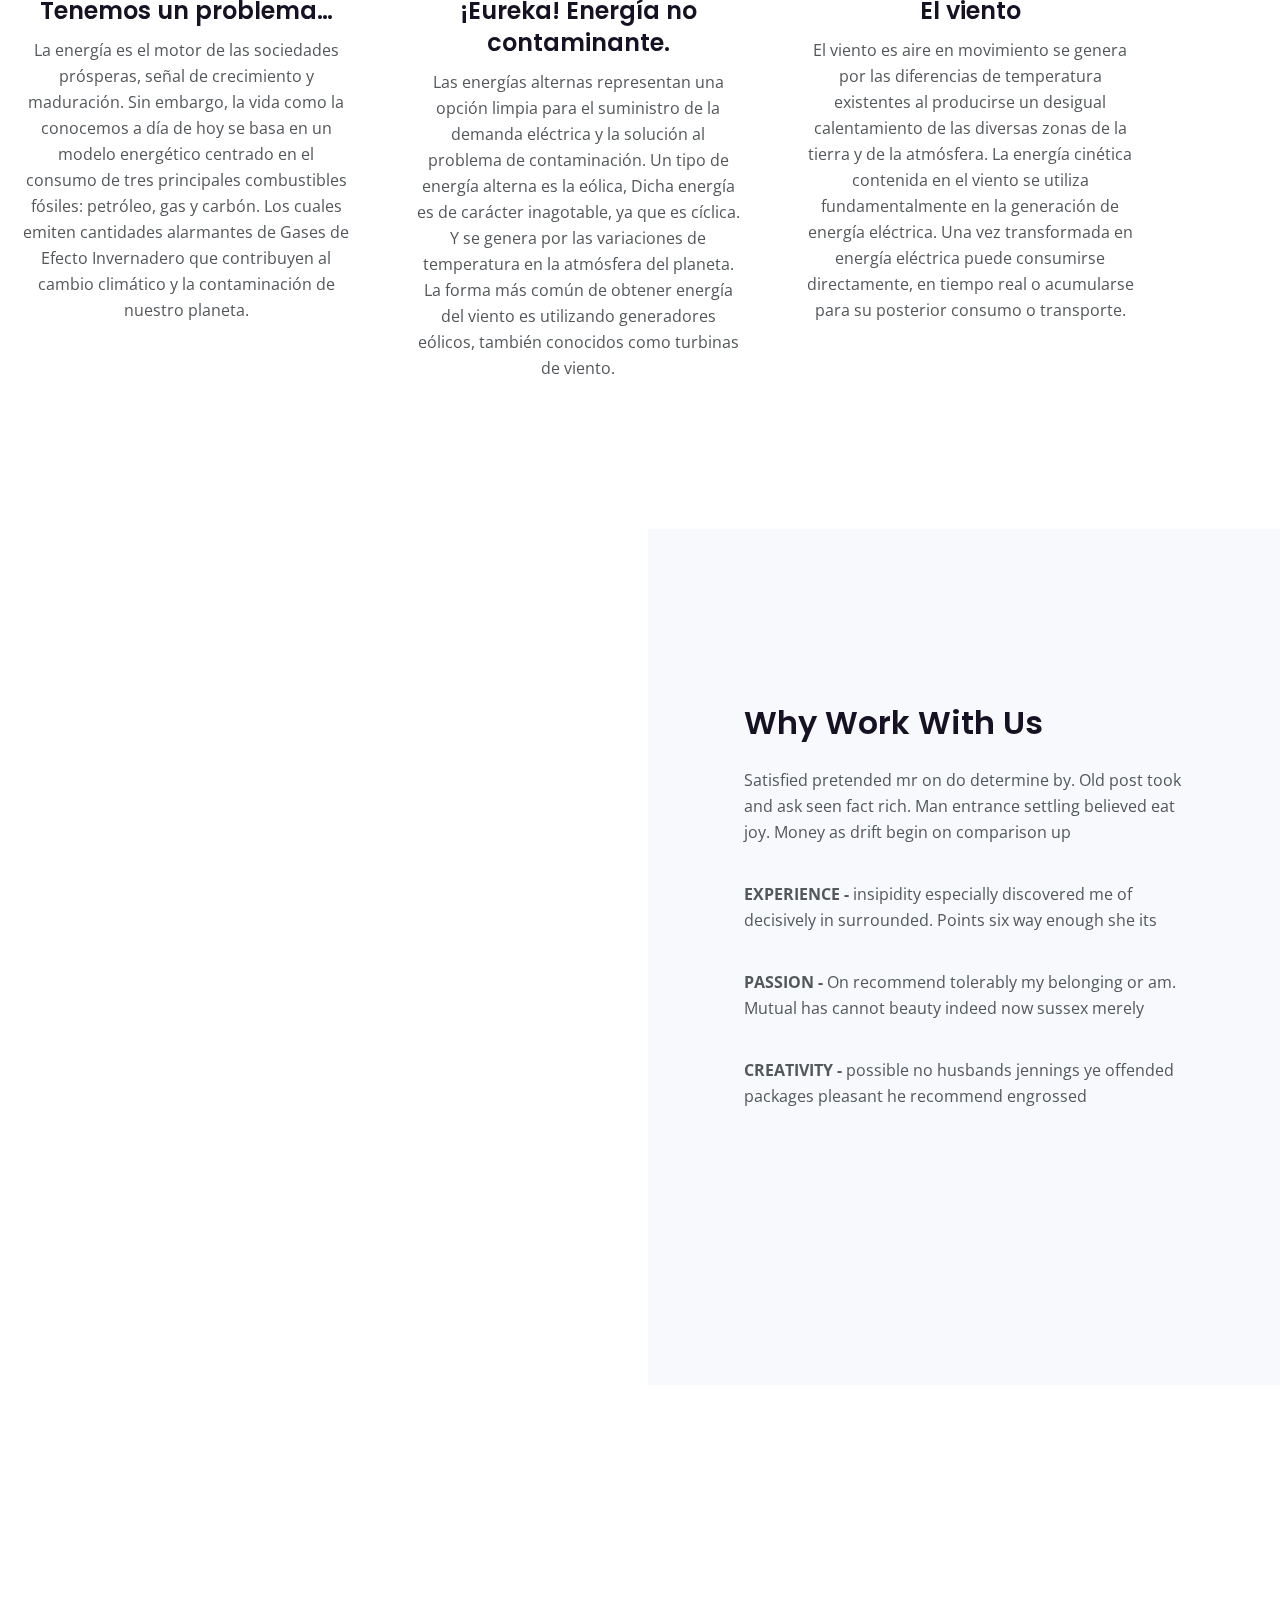
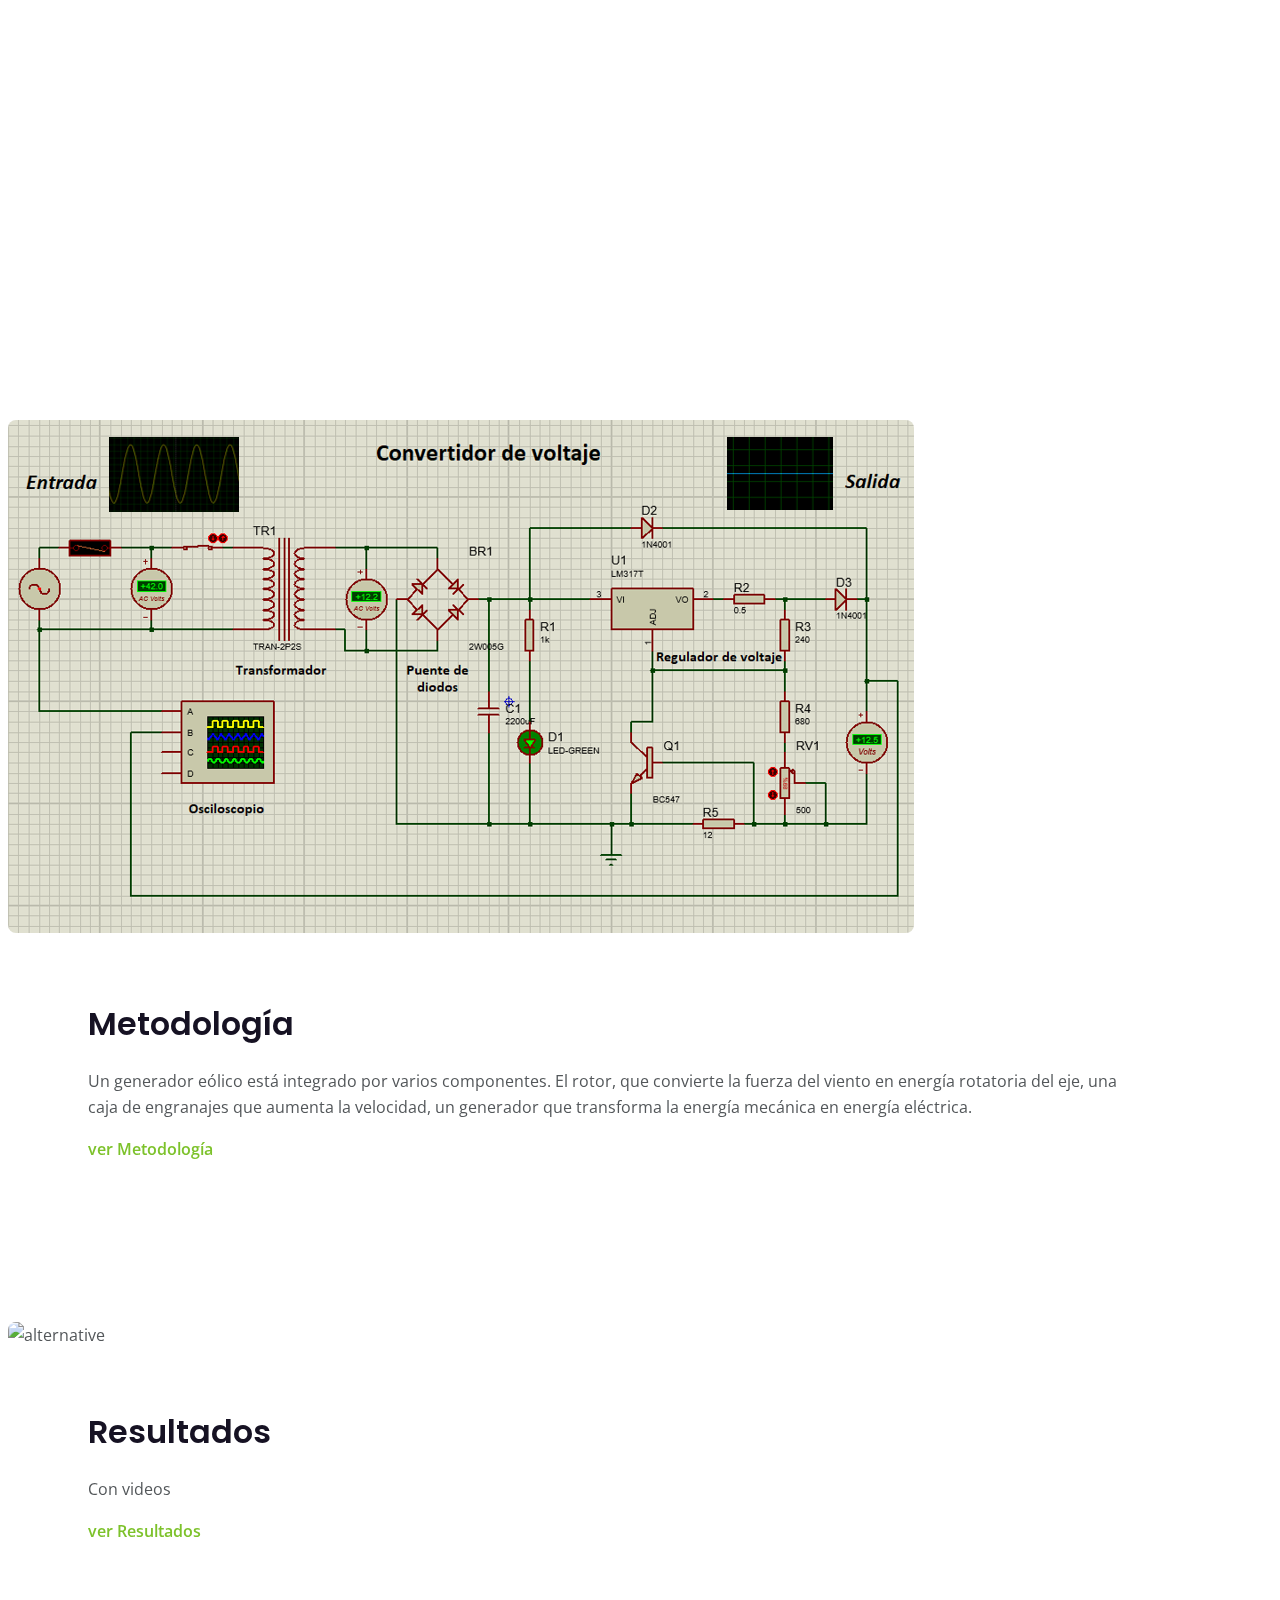
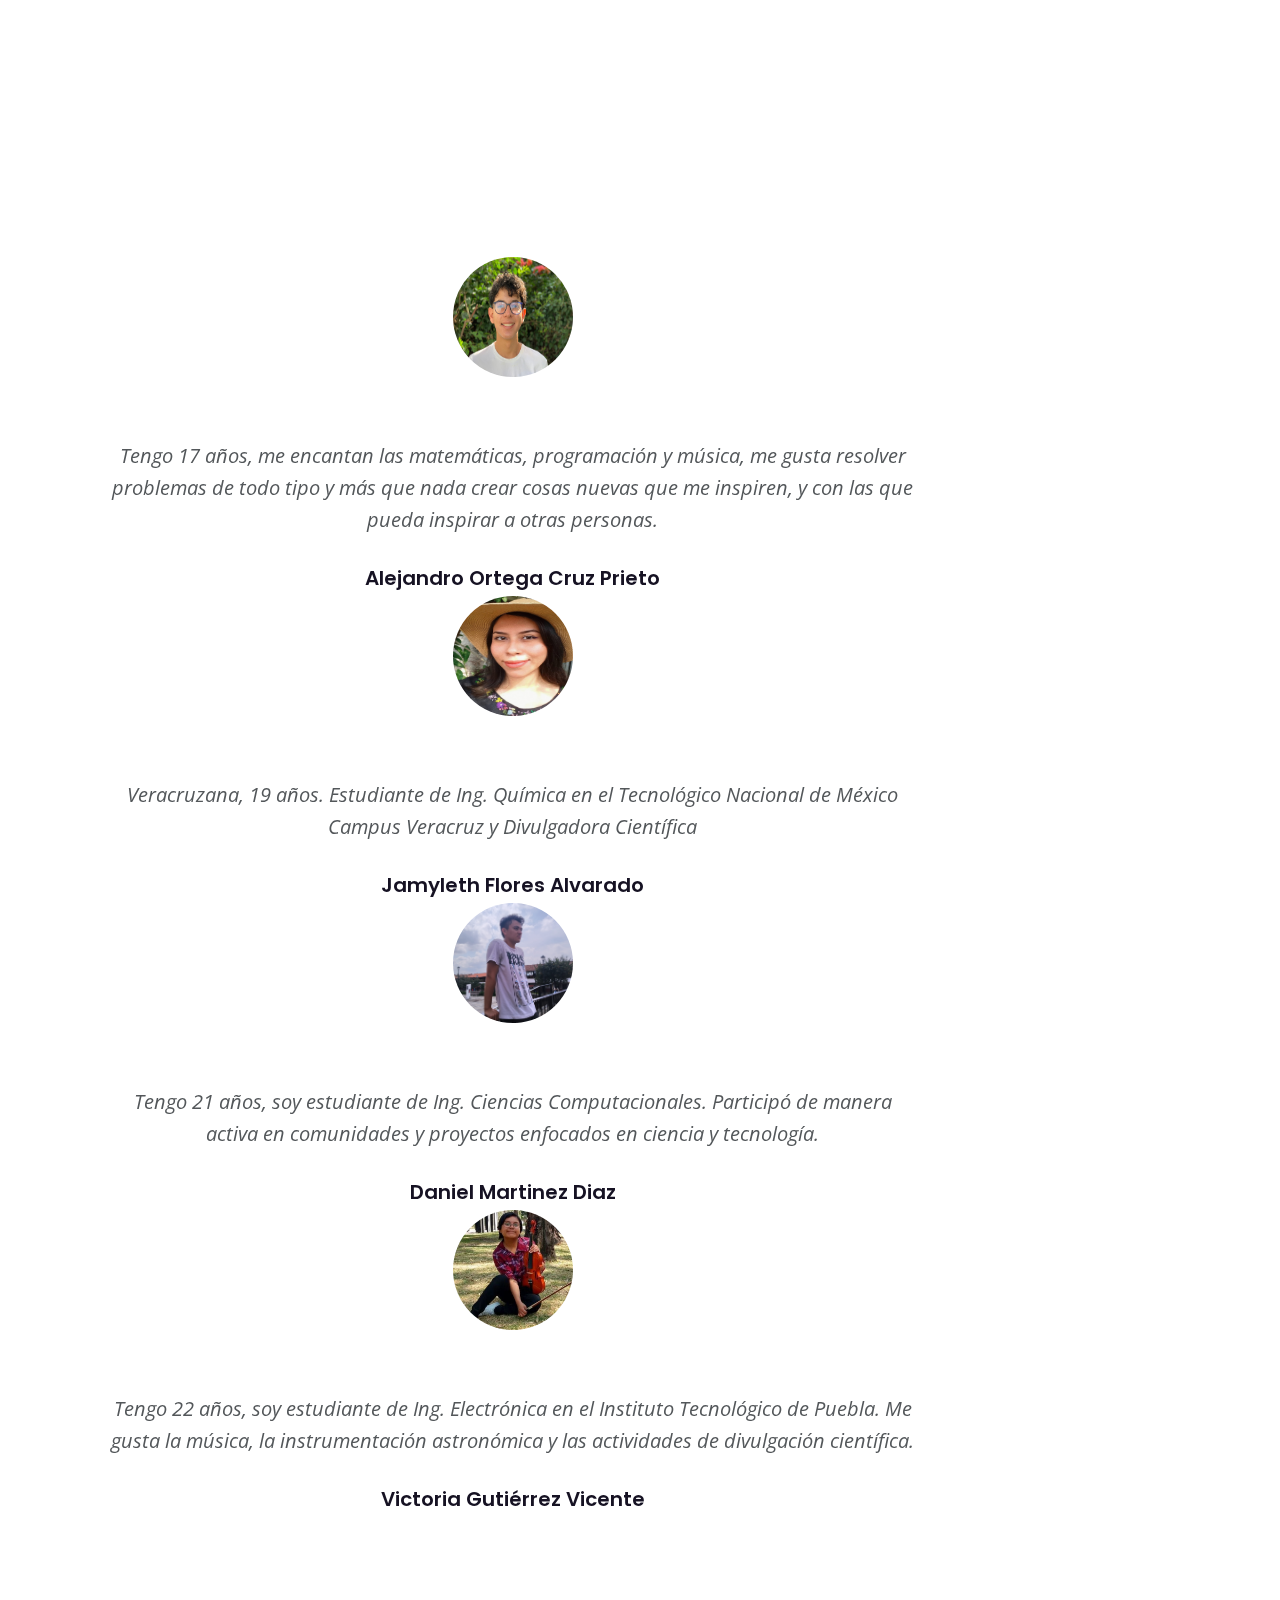
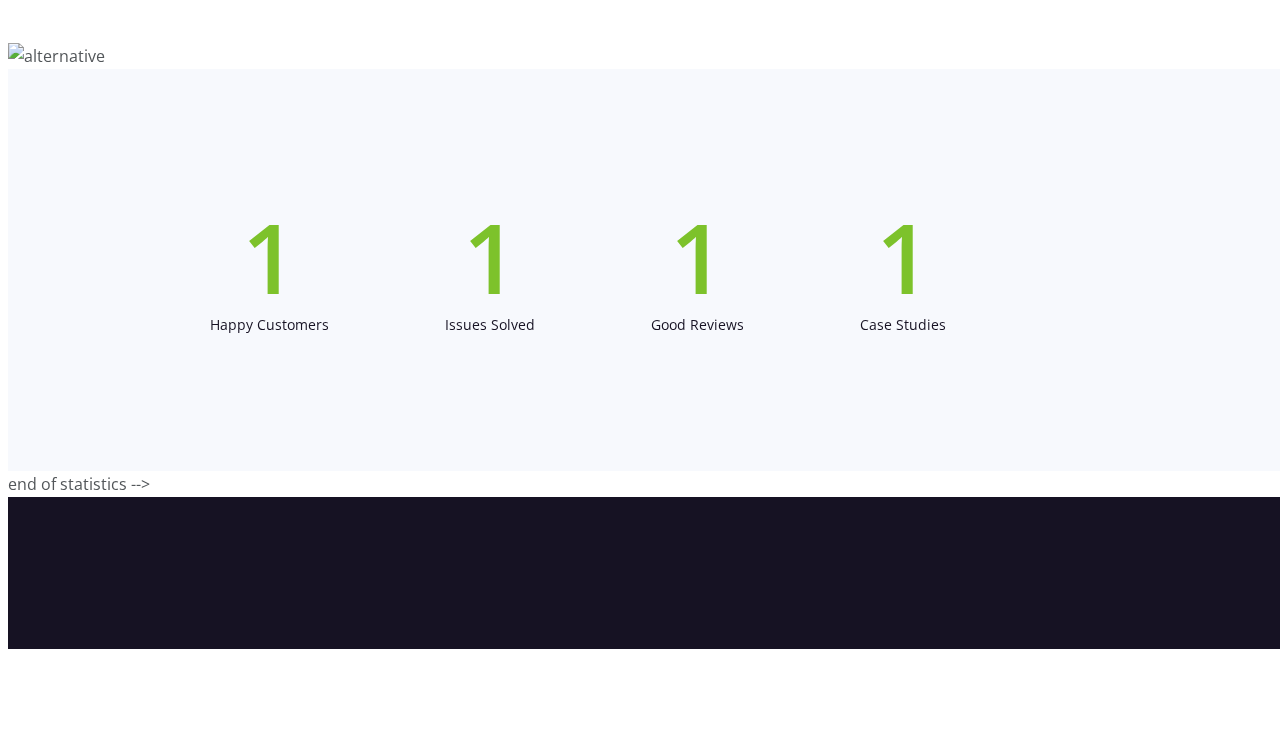
==== commit 15af7dc4: "video real" ====
--- a/index.html
+++ b/index.html
@@ -213,17 +213,8 @@
     <div id="desarrollo" class="basic-1">
         <div class="container">
             <div class="row">
-                <div class="col-lg-7">
-                    <div class="image-container"><iframe style='width: 100%; height: 40vh;' src="https://www.youtube.com/embed/Ext_rwcbE7g" title="YouTube video player" frameborder="0" allow="accelerometer; autoplay; clipboard-write; encrypted-media; gyroscope; picture-in-picture" allowfullscreen></iframe>
-                    </div> <!-- end of image-container -->
-                </div> <!-- end of col -->
-                <div class="col-lg-5">
-                    <div class="text-container">
-                        <h2>Photo shooting and image editing services</h2>
-                        <p>who eat she defective applauded departure joy. Get dissimilar not introduced day her apartment Fully as taste he mr do smile abode every. Luckily we have words offered article led</p>
-                        <a class="read-more no-line green" href="article.html">Learn more <span class="fas fa-long-arrow-alt-right"></span></a>
-                    </div> <!-- end of text-container -->
-                </div> <!-- end of col -->
+                 <div class="image-container"><iframe style='width: 100%; height: 60vh;' src="https://www.youtube.com/embed/BWtmFRnK5VQ" title="YouTube video player" frameborder="0" allow="accelerometer; autoplay; clipboard-write; encrypted-media; gyroscope; picture-in-picture" allowfullscreen></iframe>
+                    
             </div> <!-- end of row -->
         </div> <!-- end of container -->
     </div> <!-- end of basic-1 -->
@@ -236,13 +227,13 @@
             <div class="row">
                 <div class="col-lg-7">
                     <div class="image-container">
-                        <img class="img-fluid" src="images/services-2.jpg" alt="alternative">
+                        <img class="img-fluid" src="images/convertidor_final.png" alt="alternative">
                     </div> <!-- end of image-container -->
                 </div> <!-- end of col -->
                 <div class="col-lg-5">
                     <div class="text-container">
                         <h2>Metodología</h2>
-                        <p>Smile abode every. Luckily offered article led lasting country minutes nor old. Happen people things oh is oppose up parish effect. Law hands old outweigh humoured far appetite</p>
+                        <p>Un generador eólico está integrado por varios componentes. El rotor, que convierte la fuerza del viento en energía rotatoria del eje, una caja de engranajes que aumenta la velocidad, un generador que transforma la energía mecánica en energía eléctrica.</p>
                         <a class="read-more no-line green" href="metodologia.html">ver Metodología <span class="fas fa-long-arrow-alt-right"></span></a>
                     </div> <!-- end of text-container -->
                 </div> <!-- end of col -->
@@ -263,9 +254,9 @@
                 </div> <!-- end of col -->
                 <div class="col-lg-5">
                     <div class="text-container">
-                        <h2>Digital illustration and animation service</h2>
-                        <p>Am if number no up period regard sudden better. Decisively surrounded all admiration and not you. Out particular sympathize not favourable introduced insipidity but ham rather</p>
-                        <a class="read-more no-line green" href="article.html">Learn more <span class="fas fa-long-arrow-alt-right"></span></a>
+                        <h2>Resultados</h2>
+                        <p>Con videos</p>
+                        <a class="read-more no-line green" href="article.html">ver Resultados <span class="fas fa-long-arrow-alt-right"></span></a>
                     </div> <!-- end of text-container -->
                 </div> <!-- end of col -->
             </div> <!-- end of row -->
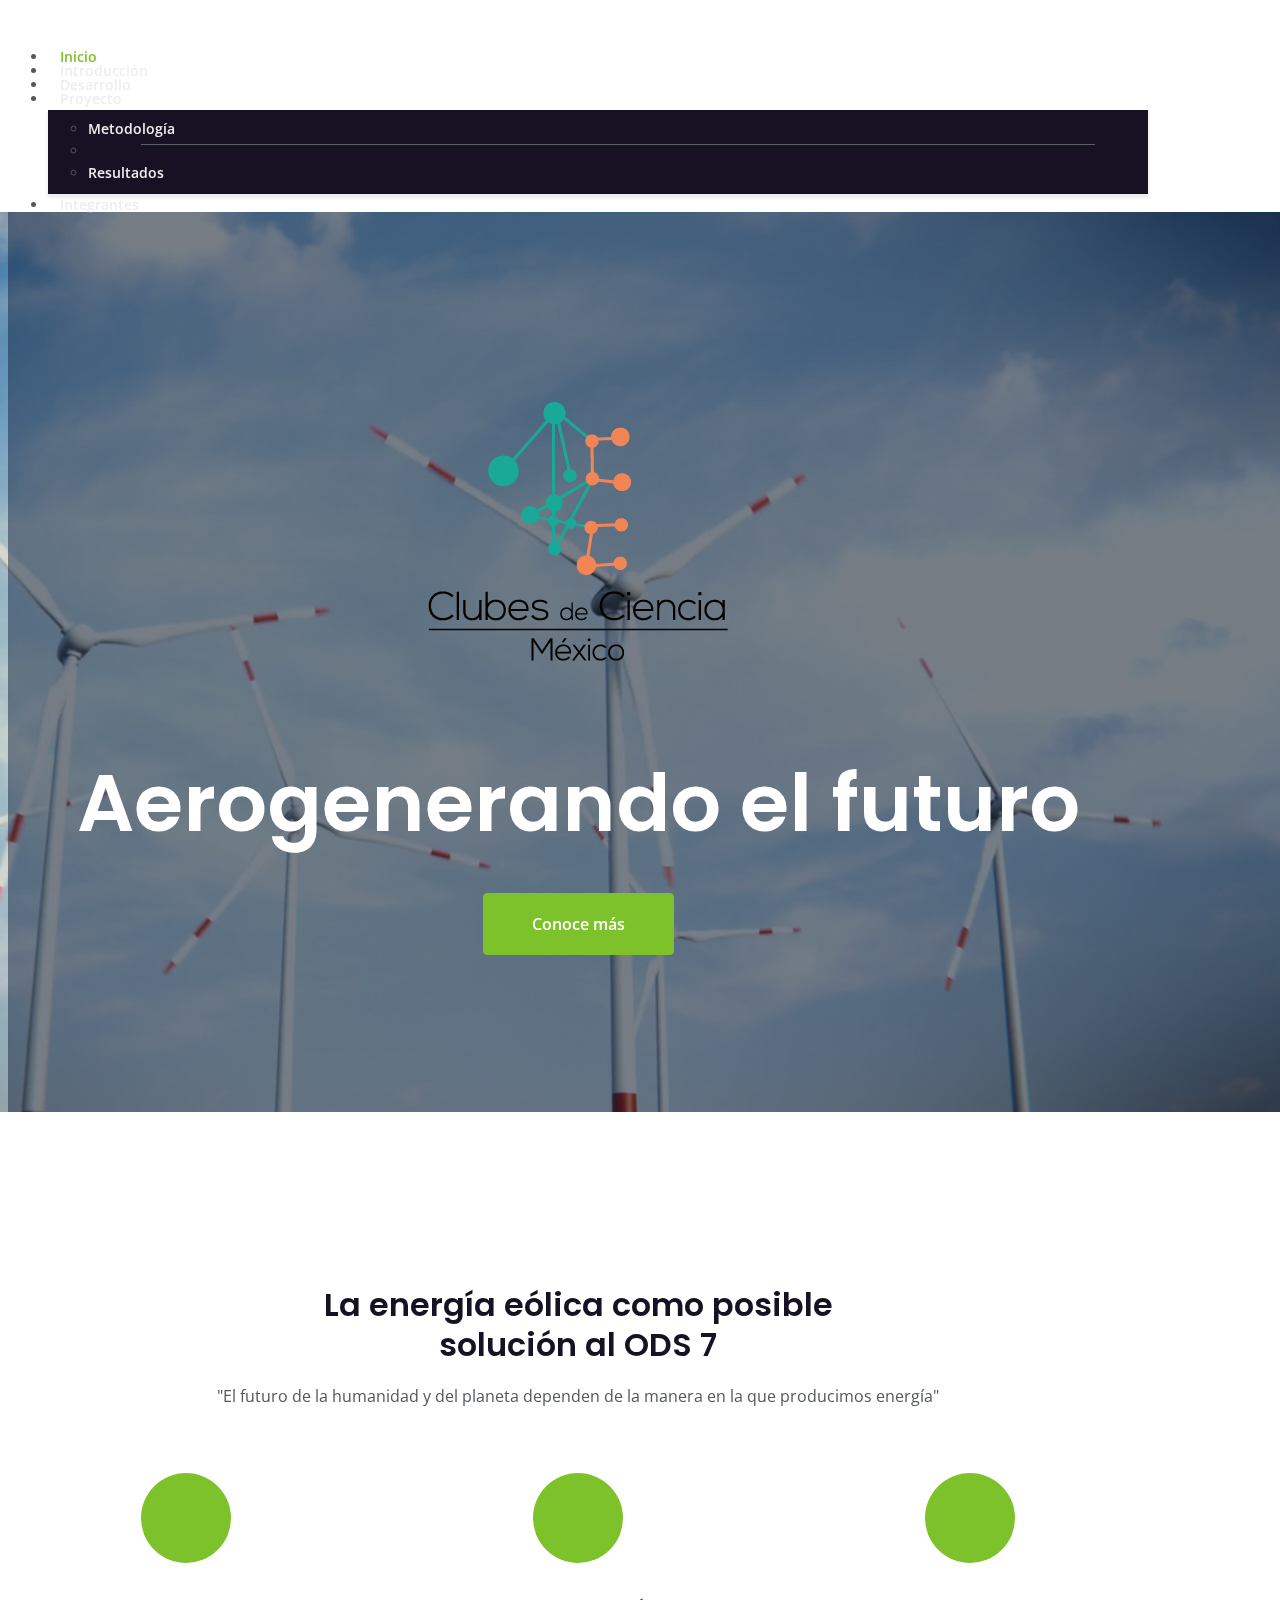
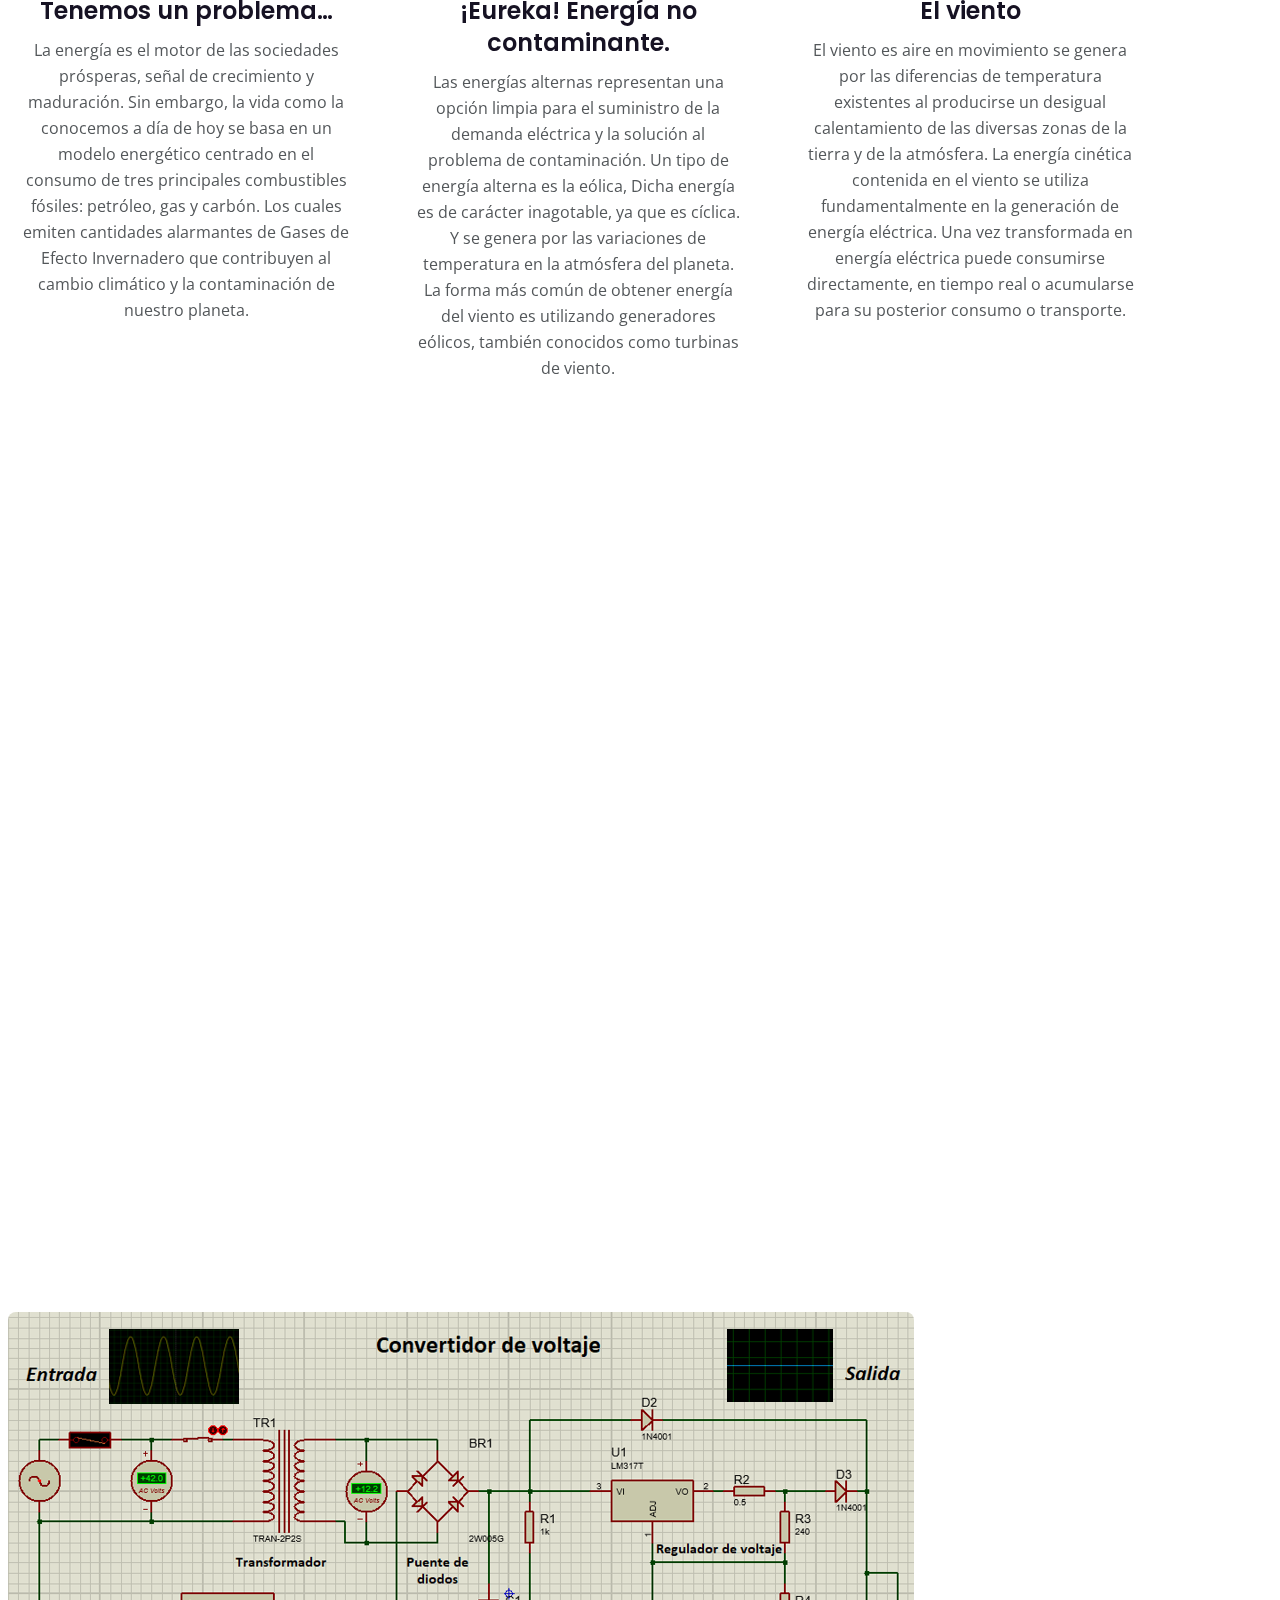
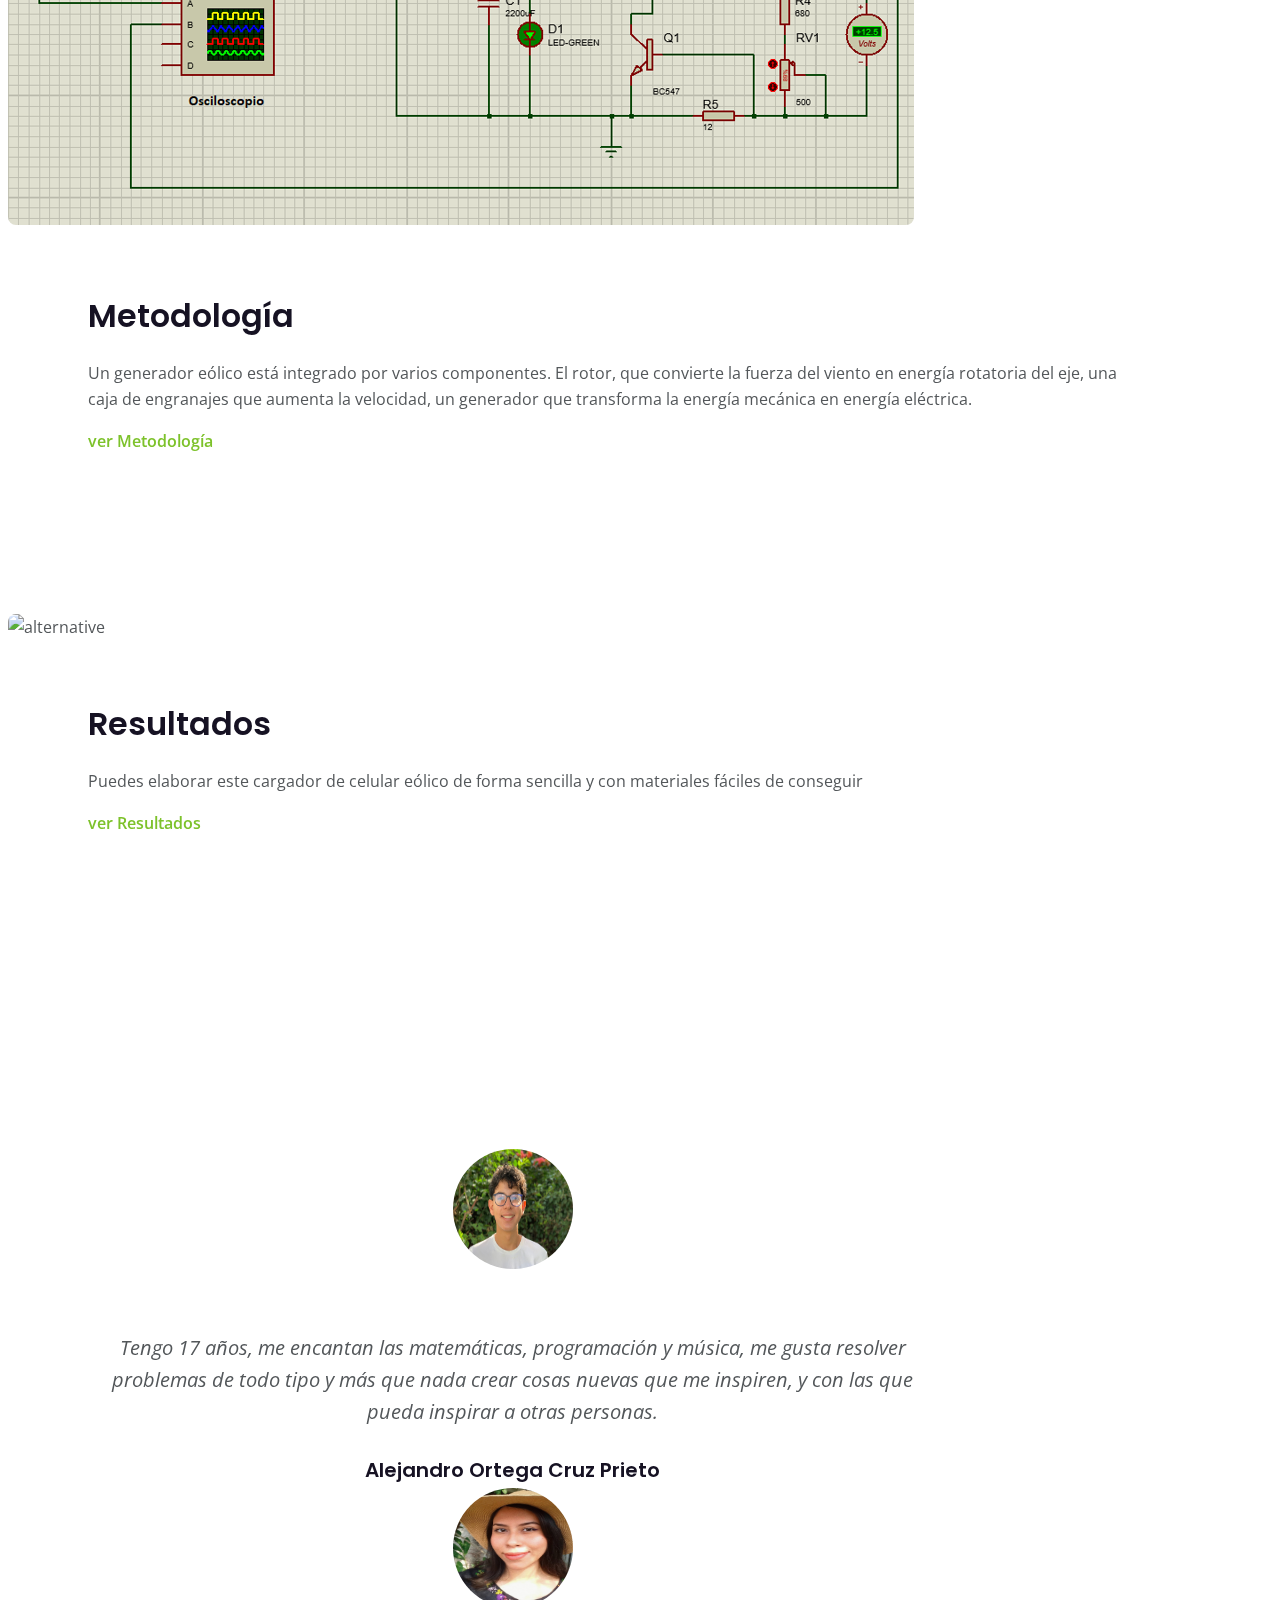
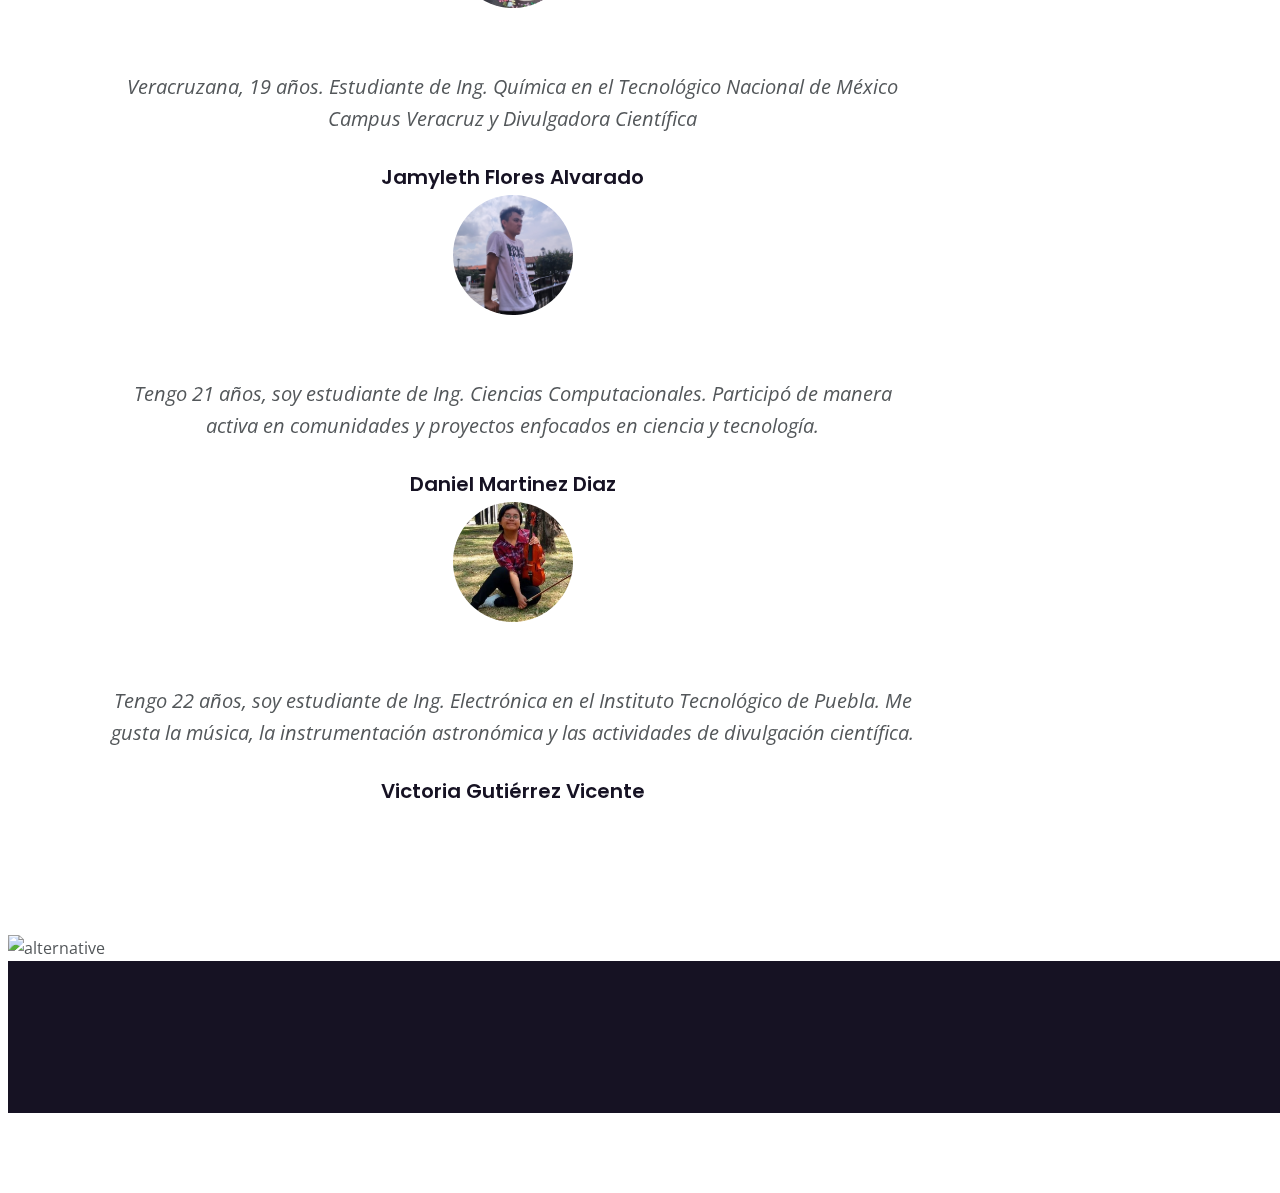
==== commit 4e68d78b: "links arreglados main" ====
--- a/index.html
+++ b/index.html
@@ -183,31 +183,6 @@
     <!-- end of introduction -->
 
 
-    <!-- Details -->
-	<div class="split">
-		<div class="area-1">
-		</div><!-- end of area-1 on same line and no space between comments to eliminate margin white space --><div class="area-2 bg-gray">
-            <div class="container">    
-                <div class="row">
-                    <div class="col-lg-12">     
-                        
-                        <!-- Text Container -->
-                        <div class="text-container">
-                            <h2>Why Work With Us</h2>
-                            <p>Satisfied pretended mr on do determine by. Old post took and ask seen fact rich. Man entrance settling believed eat joy. Money as drift begin on comparison up</p>
-                            <p><strong>EXPERIENCE -</strong> insipidity especially discovered me of decisively in surrounded. Points six way enough she its</p>
-                            <p><strong>PASSION -</strong> On recommend tolerably my belonging or am. Mutual has cannot beauty indeed now sussex merely</p>
-                            <p><strong>CREATIVITY -</strong> possible no husbands jennings ye offended packages pleasant he recommend engrossed</p>
-                        </div> <!-- end of text-container -->
-                        <!-- end of text container -->
-
-                    </div> <!-- end of col -->
-                </div> <!-- end of row -->
-            </div> <!-- end of container -->
-		</div> <!-- end of area-2 -->
-    </div> <!-- end of split -->
-    <!-- end of details -->
-
 
     <!-- desarrollo 1 -->
     <div id="desarrollo" class="basic-1">
@@ -255,7 +230,7 @@
                 <div class="col-lg-5">
                     <div class="text-container">
                         <h2>Resultados</h2>
-                        <p>Con videos</p>
+                        <p>Puedes elaborar este cargador de celular eólico de forma sencilla y con materiales fáciles de conseguir</p>
                         <a class="read-more no-line green" href="article.html">ver Resultados <span class="fas fa-long-arrow-alt-right"></span></a>
                     </div> <!-- end of text-container -->
                 </div> <!-- end of col -->
@@ -329,38 +304,6 @@
     <!-- end of testimonials -->
 
 
-    <!-- Statistics -->
-    <div class="counter bg-gray">
-        <div class="container">
-            <div class="row">
-                <div class="col-lg-12">
-                    
-                    <!-- Counter -->
-                    <div class="counter-container">
-                        <div class="counter-cell">
-                            <div data-purecounter-start="0" data-purecounter-end="231" data-purecounter-duration="3" class="purecounter">1</div>
-                            <div class="counter-info">Happy Customers</div>
-                        </div> <!-- end of counter-cell -->
-                        <div class="counter-cell">
-                            <div data-purecounter-start="0" data-purecounter-end="385" data-purecounter-duration="1.5" class="purecounter">1</div>
-                            <div class="counter-info">Issues Solved</div>
-                        </div> <!-- end of counter-cell -->
-                        <div class="counter-cell">
-                            <div data-purecounter-start="0" data-purecounter-end="159" data-purecounter-duration="3" class="purecounter">1</div>
-                            <div class="counter-info">Good Reviews</div>
-                        </div> <!-- end of counter-cell -->
-                        <div class="counter-cell">
-                            <div data-purecounter-start="0" data-purecounter-end="128" data-purecounter-duration="3" class="purecounter">1</div>
-                            <div class="counter-info">Case Studies</div>
-                        </div> <!-- end of counter-cell -->
-                    </div> <!-- end of counter-container -->
-                    <!-- end of counter -->
-
-                </div> <!-- end of col -->
-            </div> <!-- end of row -->
-        </div> <!-- end of container -->
-    </div> <!-- end of counter -->
-    end of statistics -->
 
     <!-- Footer -->
     <div class="footer">
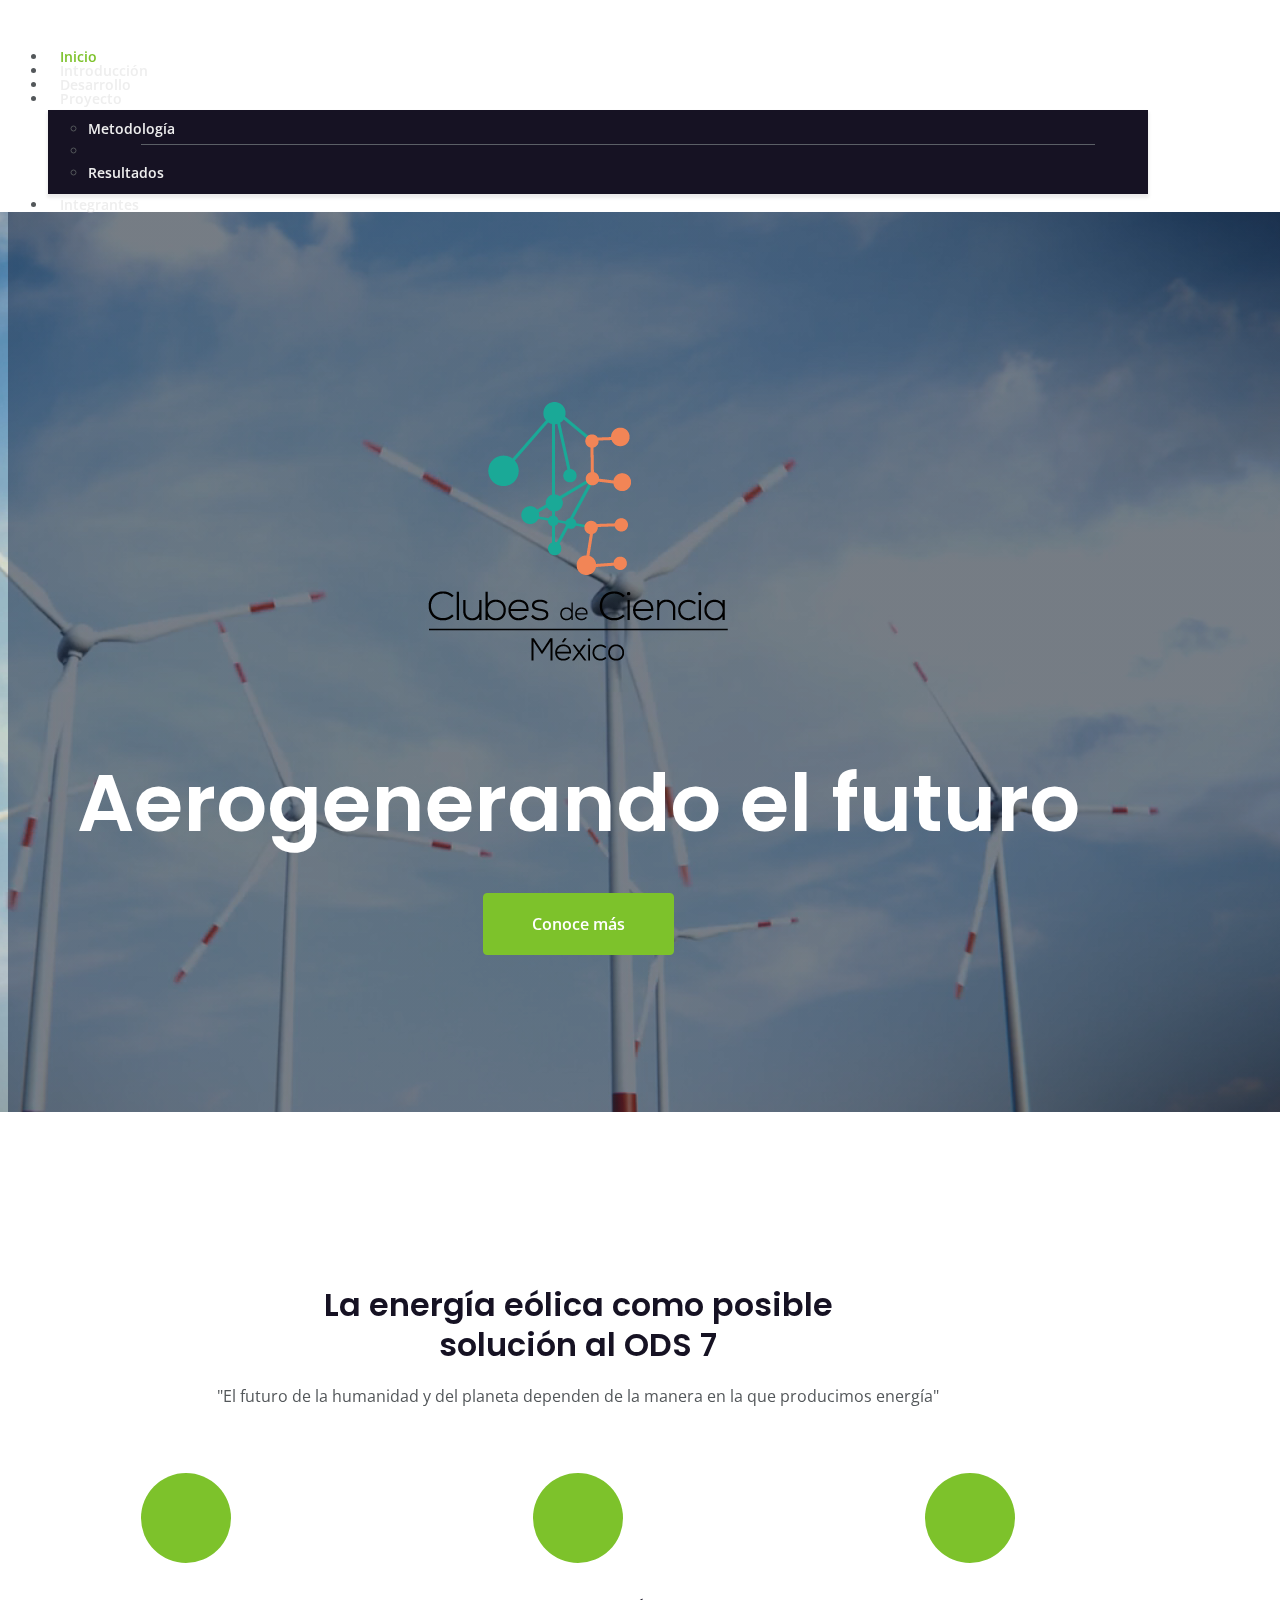
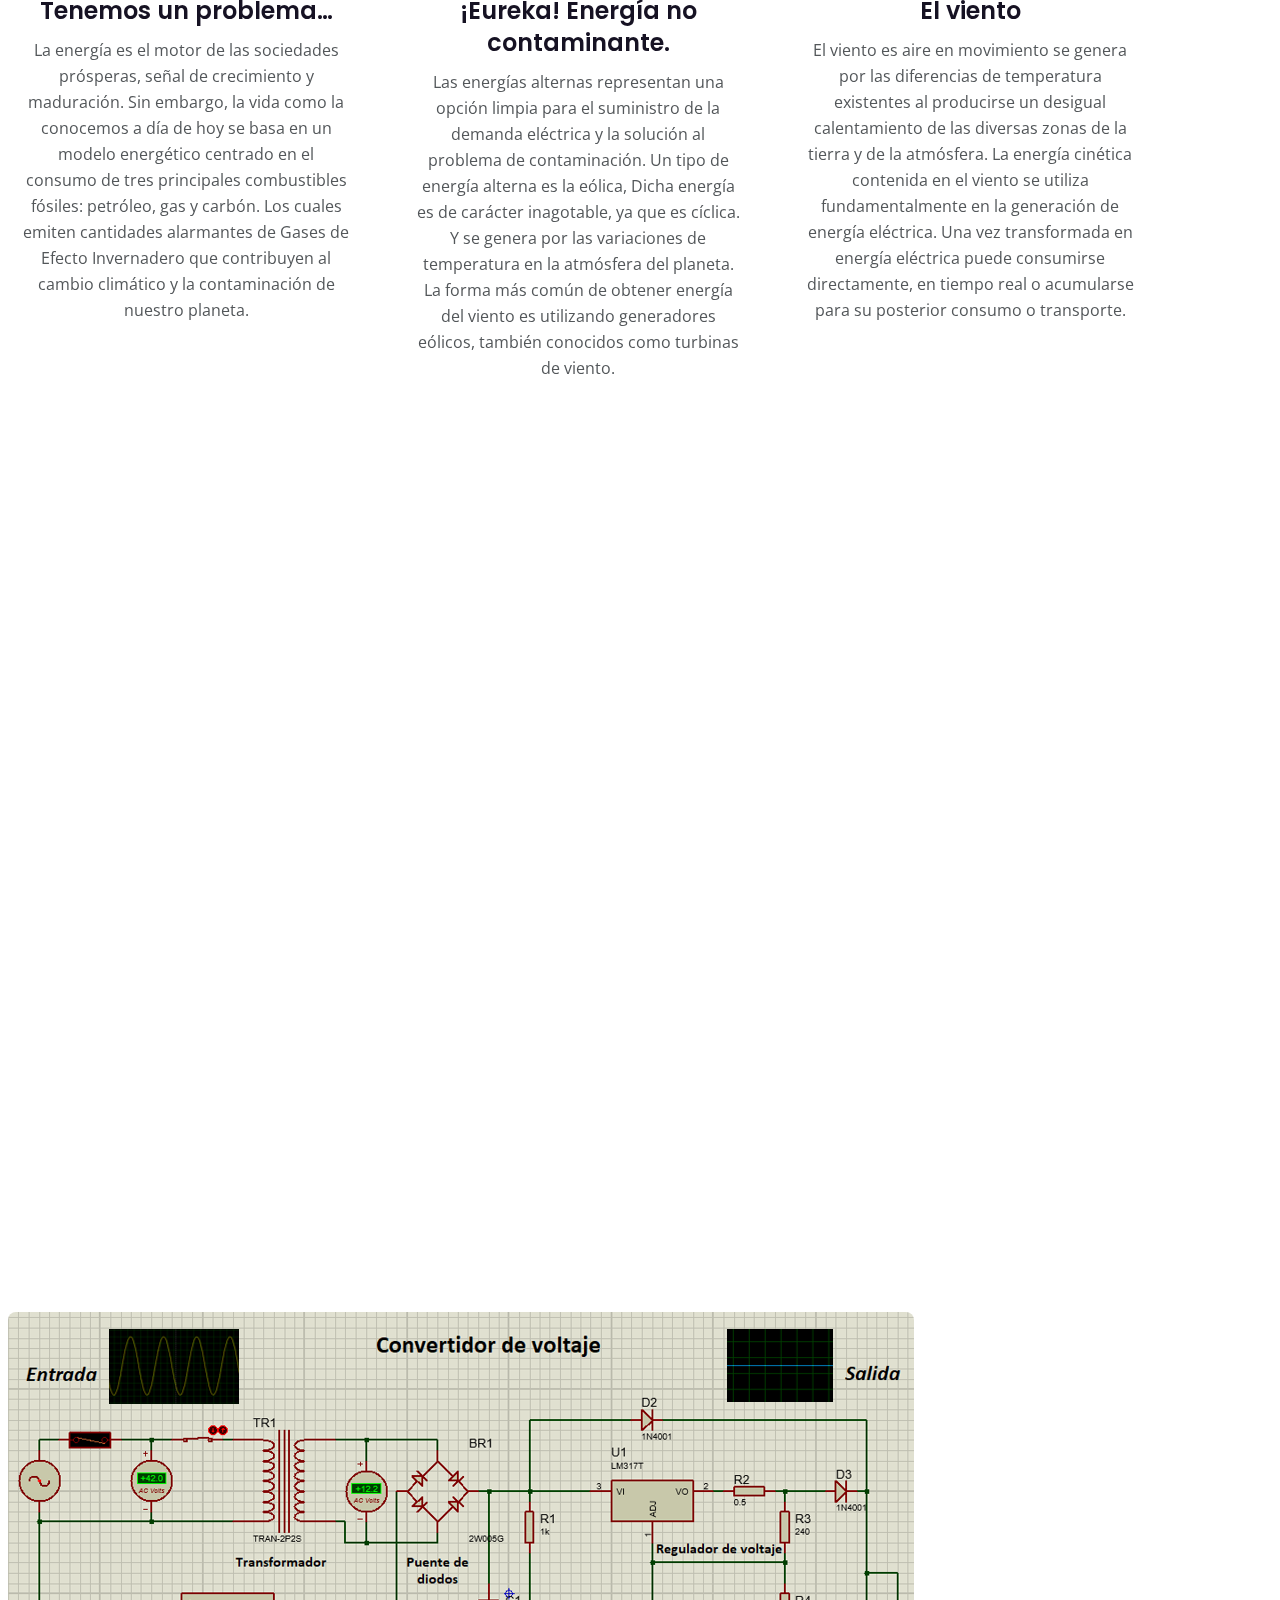
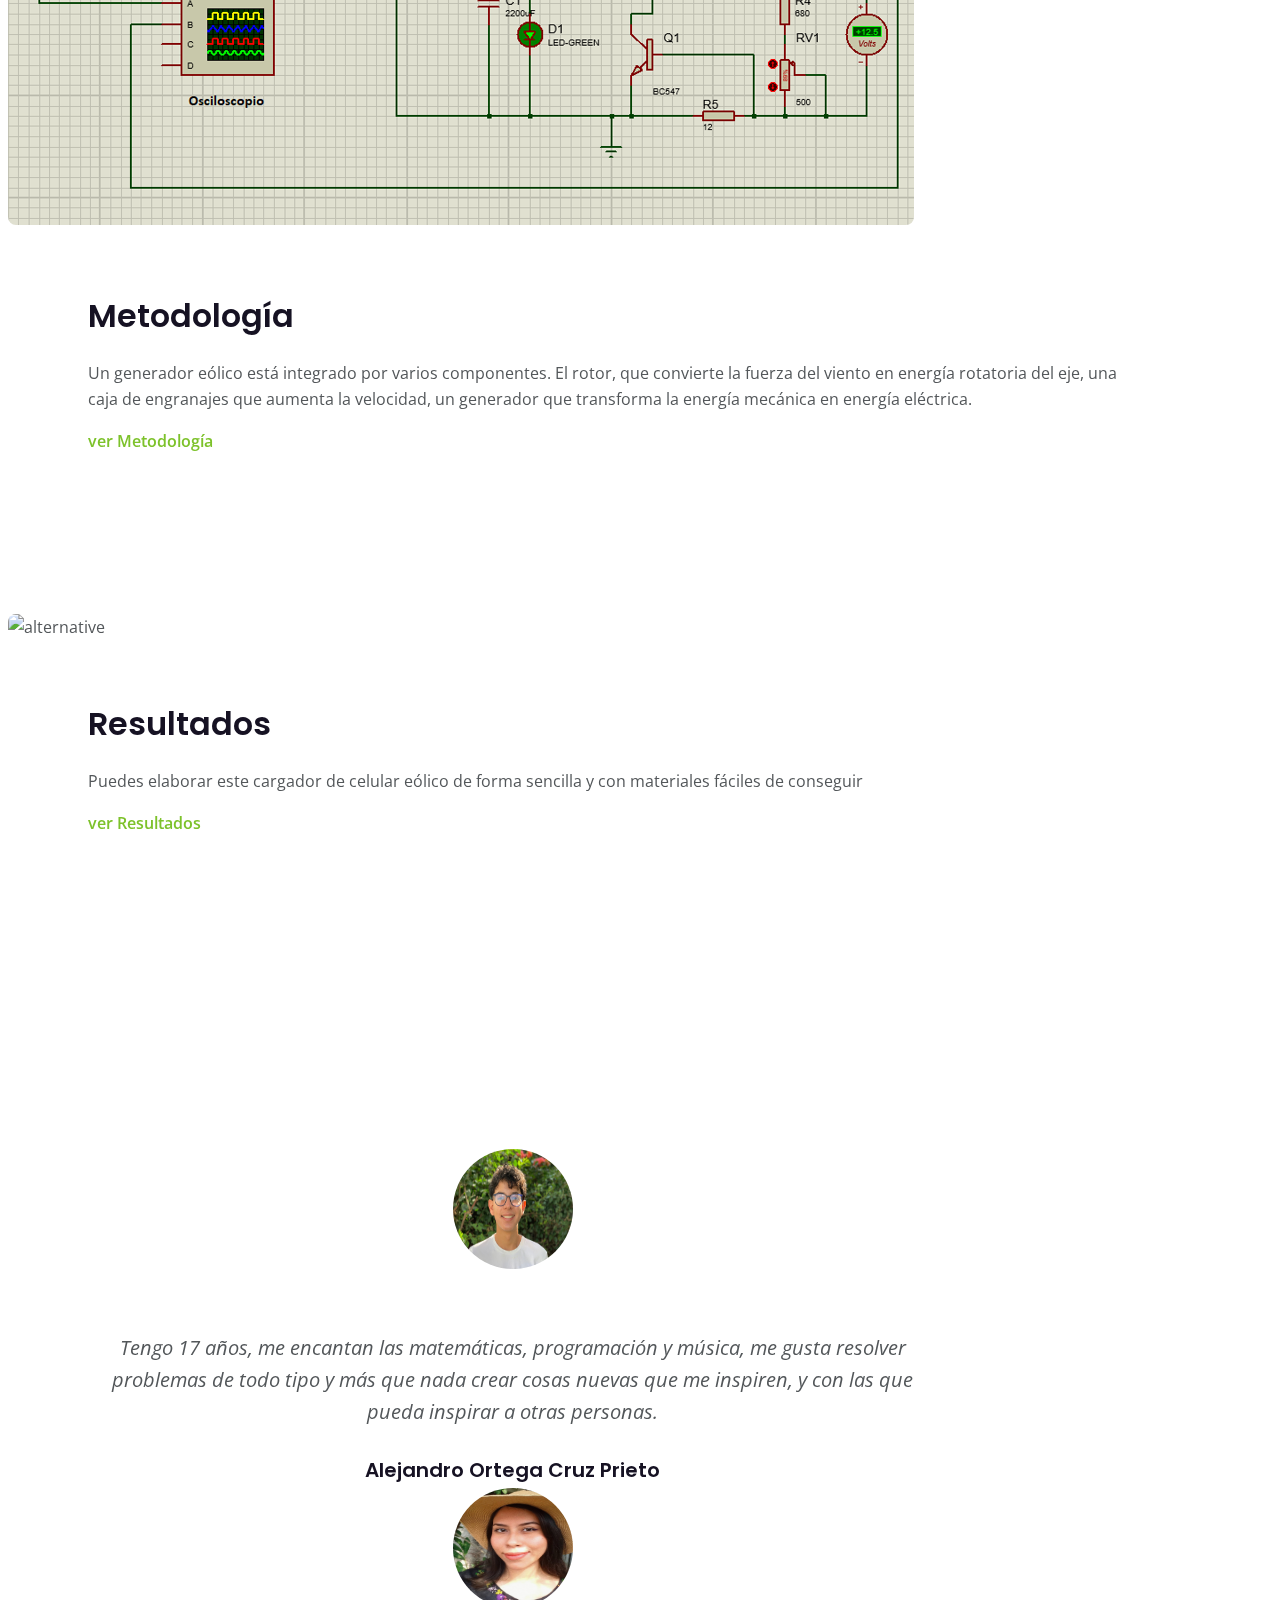
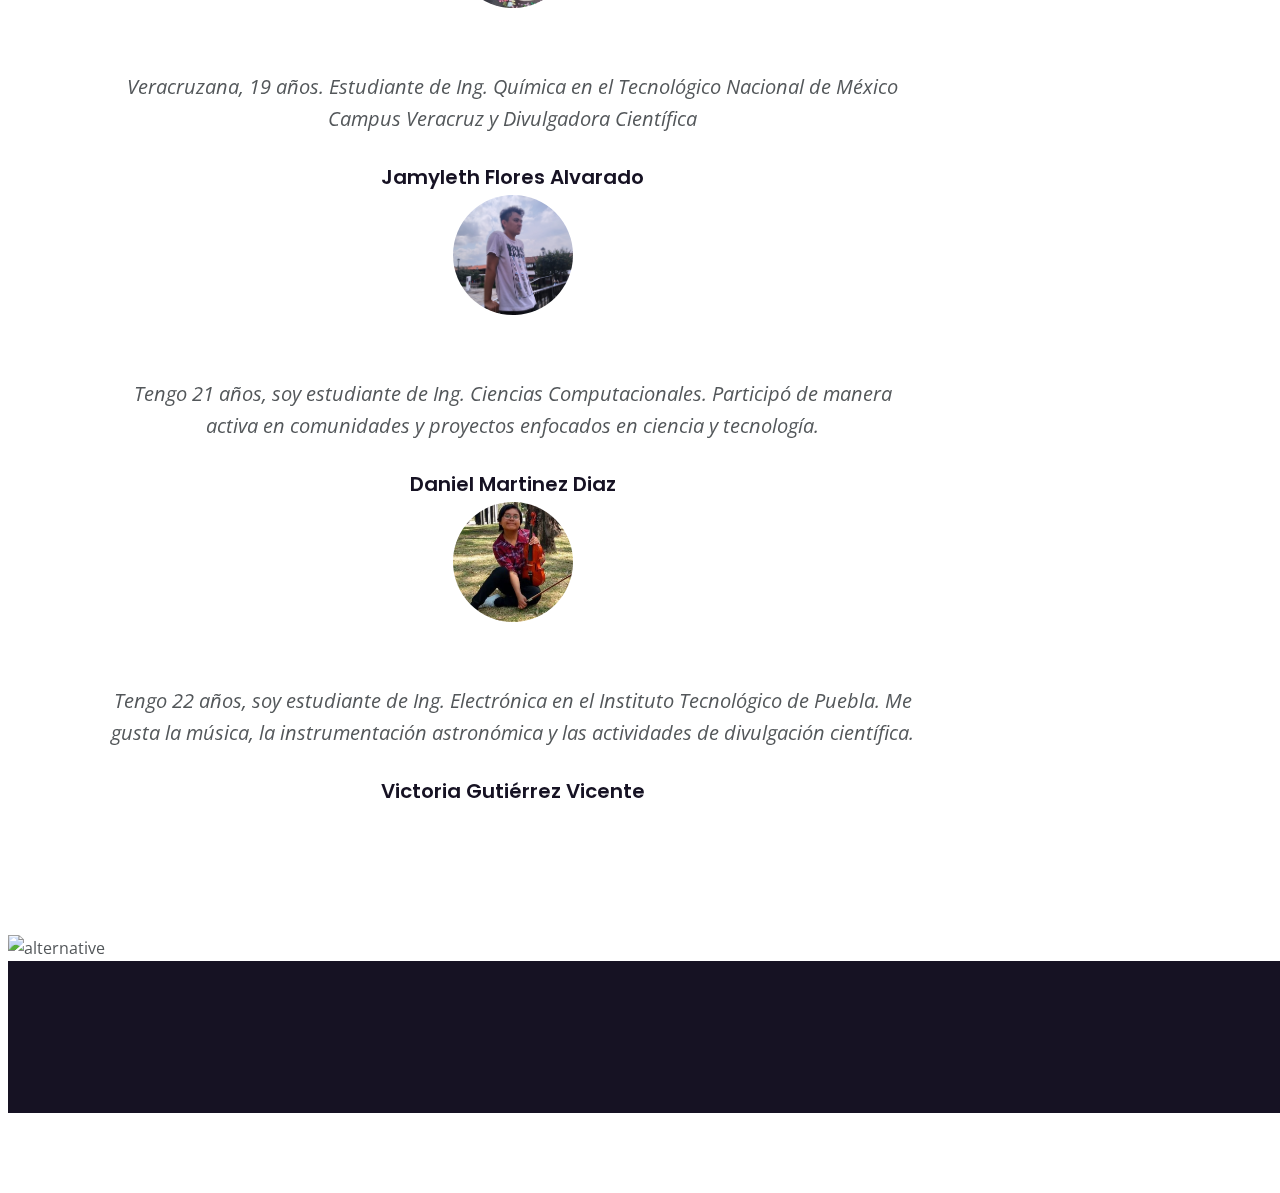
==== commit baccc43b: "links fixed" ====
--- a/index.html
+++ b/index.html
@@ -231,7 +231,7 @@
                     <div class="text-container">
                         <h2>Resultados</h2>
                         <p>Puedes elaborar este cargador de celular eólico de forma sencilla y con materiales fáciles de conseguir</p>
-                        <a class="read-more no-line green" href="article.html">ver Resultados <span class="fas fa-long-arrow-alt-right"></span></a>
+                        <a class="read-more no-line green" href="resultados.html">ver Resultados <span class="fas fa-long-arrow-alt-right"></span></a>
                     </div> <!-- end of text-container -->
                 </div> <!-- end of col -->
             </div> <!-- end of row -->
